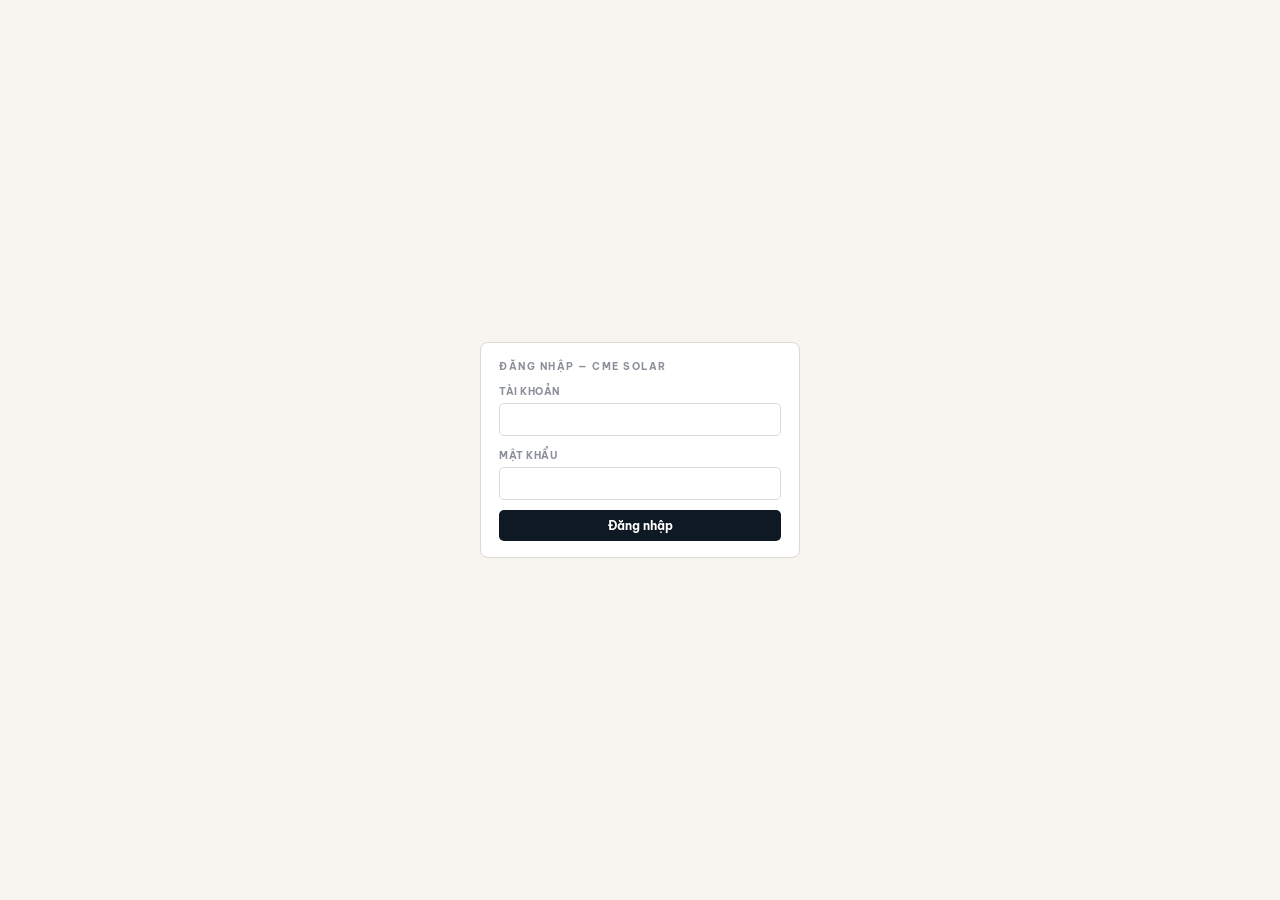
==== app.html @ dfdcf54e "Add files via upload" ====
<!DOCTYPE html>
<html lang="vi">
<head>
<meta charset="UTF-8">
<meta name="viewport" content="width=device-width, initial-scale=1.0">
<title>CME Solar — PM App</title>
<link href="https://fonts.googleapis.com/css2?family=Be+Vietnam+Pro:wght@300;400;500;600;700;800&family=JetBrains+Mono:wght@400;600&display=swap" rel="stylesheet">
<style>
:root{
  --ink:#0f1923;--paper:#f7f5f0;--accent:#e63946;--green:#2d9e6b;--yellow:#f4a423;--blue:#1a6eb5;
  --gray:#8a8f98;--border:#ddd8d0;--card:#fff;--s2:#f0ede8;--s3:#fafaf8;
  --red:var(--accent);--amber:var(--yellow);--red-bg:#fdf0ee;--green-bg:#edf7f1;--yellow-bg:#fdf4e7;--blue-bg:#edf3fc;
}
*{box-sizing:border-box;margin:0;padding:0;}
body{font-family:'Be Vietnam Pro',sans-serif;background:var(--paper);color:var(--ink);font-size:13px;line-height:1.5;min-height:100vh;}

.nav{background:var(--ink);display:flex;align-items:stretch;padding:0 24px;height:50px;position:sticky;top:0;z-index:100;}
.nav-logo{font-size:13px;font-weight:800;color:#fff;letter-spacing:1px;display:flex;align-items:center;margin-right:28px;}
.nav-logo span{color:var(--accent);}
.nav-tab{padding:0 16px;display:flex;align-items:center;font-size:12px;font-weight:600;color:#667;cursor:pointer;border-bottom:2.5px solid transparent;transition:all .15s;white-space:nowrap;}
.nav-tab:hover{color:#ccc;}
.nav-tab.active{color:#fff;border-bottom-color:var(--accent);}
.nav-right{margin-left:auto;display:flex;align-items:center;gap:12px;}
.sync-dot{width:7px;height:7px;border-radius:50%;background:#667;}
.sync-dot.ok{background:var(--green);}.sync-dot.err{background:var(--accent);}
#sync-text{font-size:10px;color:#667;}
.proj-select{background:#1d2b38;border:1px solid #2d3d4d;color:#e8eaf0;padding:5px 10px;border-radius:4px;font-family:inherit;font-size:11px;outline:none;cursor:pointer;}

.page{display:none;max-width:1100px;margin:0 auto;padding:22px 20px 48px;}
.page.active{display:block;}
.page-hdr{margin-bottom:18px;}
.page-hdr h2{font-size:17px;font-weight:800;letter-spacing:-.3px;}
.page-hdr p{font-size:11px;color:var(--gray);margin-top:2px;}

.sec{margin-bottom:22px;}
.sec-hdr{font-size:10px;letter-spacing:2px;text-transform:uppercase;font-weight:700;color:var(--gray);margin-bottom:10px;display:flex;align-items:center;gap:8px;}
.sec-hdr::after{content:'';flex:1;height:1px;background:var(--border);}
.sec-num{width:20px;height:20px;background:var(--ink);color:#fff;border-radius:50%;font-size:9px;font-weight:800;display:inline-flex;align-items:center;justify-content:center;flex-shrink:0;}

.kpi-row{display:grid;grid-template-columns:repeat(4,1fr);gap:10px;margin-bottom:4px;}
.kpi{background:var(--card);border-radius:6px;padding:13px 15px;border-left:3px solid var(--border);}
.kpi.g{border-left-color:var(--green);}.kpi.r{border-left-color:var(--accent);}.kpi.y{border-left-color:var(--yellow);}.kpi.b{border-left-color:var(--blue);}
.kpi-val{font-family:'JetBrains Mono',monospace;font-size:22px;font-weight:700;line-height:1;margin-bottom:3px;}
.kpi.g .kpi-val{color:var(--green);}.kpi.r .kpi-val{color:var(--accent);}.kpi.y .kpi-val{color:var(--yellow);}.kpi.b .kpi-val{color:var(--blue);}
.kpi-lbl{font-size:10px;color:var(--gray);}

.tbl-wrap{background:var(--card);border-radius:8px;border:1px solid var(--border);overflow:hidden;}
table{width:100%;border-collapse:collapse;font-size:12px;}
th{font-size:9px;font-weight:700;letter-spacing:.08em;text-transform:uppercase;color:var(--gray);padding:8px 12px;border-bottom:1px solid var(--border);text-align:left;background:var(--s3);white-space:nowrap;}
td{padding:8px 12px;border-bottom:1px solid var(--border);vertical-align:middle;}
tr:last-child td{border-bottom:none;}
tr:hover td{background:var(--s2);}

.prog-row{display:flex;align-items:center;gap:8px;margin-bottom:8px;padding:6px 0;border-bottom:1px solid var(--s2);}
.prog-row:last-child{border-bottom:none;}
.prog-name{font-size:12px;min-width:200px;max-width:200px;white-space:nowrap;overflow:hidden;text-overflow:ellipsis;font-weight:500;}
.bar-track{flex:1;height:6px;background:var(--s2);border-radius:3px;overflow:hidden;border:1px solid var(--border);position:relative;}
.bar-fill{height:100%;border-radius:3px;transition:width .5s;}
.bar-plan-mark{position:absolute;top:-2px;height:10px;width:2px;background:var(--ink);}
.prog-pct{font-family:'JetBrains Mono',monospace;font-size:11px;font-weight:700;min-width:46px;text-align:right;}
.prog-plan{font-family:'JetBrains Mono',monospace;font-size:10px;color:var(--gray);min-width:46px;text-align:right;}
.prog-delta{font-family:'JetBrains Mono',monospace;font-size:10px;font-weight:700;min-width:50px;text-align:right;}
.prog-delta.pos{color:var(--green);}
.prog-delta.neg{color:var(--accent);}
.prog-delta.zero{color:var(--gray);}
.cod-bar{display:flex;gap:20px;align-items:center;margin-bottom:14px;padding:10px 16px;background:var(--card);border:1px solid var(--border);border-radius:8px;font-size:12px;flex-wrap:wrap;}
.cod-bar .sep{color:var(--border);} 
.stag{display:inline-block;font-size:10px;font-weight:600;padding:2px 8px;border-radius:3px;min-width:100px;text-align:center;}
.stag-on{background:var(--green-bg);color:var(--green);}
.stag-behind{background:var(--yellow-bg);color:#92400e;}
.stag-risk{background:#fff3cd;color:#856404;border:1px solid #ffc107;}
.stag-late{background:var(--red-bg);color:var(--accent);}
.stag-done{background:var(--green-bg);color:var(--green);font-weight:700;}
.stag-early{background:var(--blue-bg);color:var(--blue);}

.badge{display:inline-flex;align-items:center;font-size:10px;font-weight:600;border-radius:3px;padding:2px 8px;white-space:nowrap;}
.b-done{background:var(--green-bg);color:var(--green);}
.b-wait{background:var(--yellow-bg);color:#92400e;}
.b-miss{background:var(--red-bg);color:var(--accent);}
.b-na{background:var(--s2);color:var(--gray);}

.rag-pill{display:inline-block;font-size:10px;font-weight:600;padding:2px 8px;border-radius:3px;}
.rag-L{background:var(--green-bg);color:var(--green);}
.rag-M{background:var(--yellow-bg);color:#92400e;}
.rag-H{background:var(--red-bg);color:var(--accent);}

.feed{display:flex;flex-direction:column;gap:8px;}
.feed-item{background:var(--card);border:1px solid var(--border);border-radius:6px;padding:12px 14px;}
.feed-hdr{display:flex;justify-content:space-between;align-items:center;margin-bottom:6px;}
.feed-title{font-size:12px;font-weight:700;}
.feed-meta{font-size:11px;color:var(--gray);}
.bch-row{display:flex;flex-wrap:wrap;gap:5px;margin-top:5px;}
.bch-chip{font-size:10px;padding:2px 8px;border-radius:3px;border:1px solid var(--border);background:var(--card);}
.bch-chip.zero{color:var(--accent);border-color:var(--accent);}
.warning-chip{font-size:10px;padding:2px 8px;border-radius:3px;background:var(--red-bg);color:var(--accent);border:1px solid #f09595;}
.work-list{margin-top:6px;font-size:11px;color:var(--ink);}
.work-list li{margin-left:18px;}

.row2{display:grid;grid-template-columns:1.4fr 1fr;gap:16px;}
.card{background:var(--card);border-radius:8px;border:1px solid var(--border);padding:16px 18px;}
.card-lbl{font-size:10px;letter-spacing:1.5px;text-transform:uppercase;font-weight:700;color:var(--gray);margin-bottom:10px;}

.form-grid{display:grid;grid-template-columns:1fr 1fr;gap:12px;}
.fg{display:flex;flex-direction:column;gap:4px;}
.fg.span2{grid-column:1/-1;}
.fg label{font-size:10px;font-weight:700;color:var(--gray);text-transform:uppercase;letter-spacing:.5px;}
.fg input,.fg select,.fg textarea{padding:8px 11px;border:1px solid var(--border);border-radius:5px;font-family:inherit;font-size:12px;outline:none;background:var(--card);transition:border-color .15s;}
.fg input:focus,.fg select:focus,.fg textarea:focus{border-color:var(--blue);}
.fg textarea{height:200px;resize:vertical;font-family:'JetBrains Mono',monospace;font-size:11px;line-height:1.6;}

.btn{padding:8px 16px;border-radius:5px;font-size:12px;font-weight:700;cursor:pointer;border:none;font-family:inherit;transition:opacity .15s;}
.btn:hover{opacity:.85;}
.btn:disabled{opacity:.5;cursor:not-allowed;}
.btn-dark{background:var(--ink);color:#fff;}
.btn-green{background:var(--green);color:#fff;}
.btn-ghost{background:transparent;border:1px solid var(--border);color:var(--ink);}
.btn-row{display:flex;gap:8px;margin-top:10px;flex-wrap:wrap;}

.wtab-row{display:flex;gap:0;border-bottom:1px solid var(--border);margin-bottom:16px;}
.wtab{padding:8px 16px;font-size:12px;font-weight:600;cursor:pointer;color:var(--gray);border-bottom:2px solid transparent;transition:all .15s;}
.wtab:hover{color:var(--ink);}
.wtab.active{color:var(--ink);border-bottom-color:var(--ink);}

.toast{position:fixed;top:14px;right:16px;padding:10px 18px;border-radius:6px;font-size:12px;font-weight:700;z-index:9999;display:none;box-shadow:0 4px 16px rgba(0,0,0,.15);}
.toast.ok{background:var(--green);color:#fff;}.toast.err{background:var(--accent);color:#fff;}

.loading{text-align:center;padding:32px;color:var(--gray);font-size:12px;}
.spinner{display:inline-block;width:18px;height:18px;border:2px solid var(--border);border-top-color:var(--blue);border-radius:50%;animation:spin .6s linear infinite;}
@keyframes spin{to{transform:rotate(360deg);}}

.preview-tbl{width:100%;border-collapse:collapse;font-size:11px;margin-top:8px;}
.preview-tbl th,.preview-tbl td{padding:5px 8px;border-bottom:1px solid var(--border);text-align:left;}
.preview-tbl th{font-size:9px;color:var(--gray);background:var(--s3);text-transform:uppercase;letter-spacing:.5px;font-weight:700;}
.vande-cell{font-size:11px;font-weight:600;max-width:200px;}
.vande-cell.v-h{color:var(--red);} 
.vande-cell.v-m{color:var(--amber);} 
.vande-cell.v-l{color:var(--green);} 
</style>
</head>
<body>

<div class="toast" id="toast"></div>

<div id="login-gate" style="position:fixed;inset:0;background:var(--paper);z-index:9998;display:flex;align-items:center;justify-content:center">
  <div class="card" style="width:320px">
    <div class="card-lbl">Đăng nhập — CME Solar</div>
    <div class="form-grid" style="grid-template-columns:1fr">
      <div class="fg"><label>Tài khoản</label><input type="text" id="login-username" onkeydown="if(event.key==='Enter')doLogin()"></div>
      <div class="fg"><label>Mật khẩu</label><input type="password" id="login-password" onkeydown="if(event.key==='Enter')doLogin()"></div>
    </div>
    <div id="login-error" style="color:var(--accent);font-size:11px;margin-top:8px;display:none"></div>
    <div class="btn-row">
      <button class="btn btn-dark" style="width:100%" onclick="doLogin()">Đăng nhập</button>
    </div>
  </div>
</div>

<nav class="nav">
  <div class="nav-logo">CME<span>SOLAR</span></div>
  <div class="nav-tab active" id="tab-daily" onclick="goPage('daily',this)">📊 Daily</div>
  <div class="nav-tab" id="tab-weekly" onclick="goPage('weekly',this)">📋 Overall</div>
  <div class="nav-tab" id="tab-input" onclick="goPage('input',this)">✏️ Nhập báo cáo</div>
  <div class="nav-tab" id="tab-projects" onclick="goPage('projects',this)">🏗️ Dự án</div>
  <div class="nav-tab" id="tab-meeting" onclick="goPage('meeting',this)">🗒️ Họp tuần</div>
  <div class="nav-right">
    <select class="proj-select" id="proj-select" onchange="onProjectChange()">
      <option value="">-- Chọn dự án --</option>
    </select>
    <span id="current-user-label" style="font-size:11px;color:#ccc"></span>
    <button class="btn btn-ghost" style="padding:4px 10px;font-size:10px;color:#fff;border-color:#445" onclick="doLogout()">Đăng xuất</button>
    <div class="sync-dot" id="sync-dot"></div>
    <span id="sync-text">Đang tải...</span>
  </div>
</nav>

<!-- DAILY -->
<div class="page active" id="page-daily">
  <div class="page-hdr">
    <h2 id="daily-title">Dashboard Daily</h2>
    <p id="daily-sub">Chọn dự án để xem báo cáo hôm nay</p>
  </div>
  <div id="daily-content">
    <div class="loading"><div class="spinner"></div><br>Đang tải...</div>
  </div>
</div>

<!-- WEEKLY -->
<div class="page" id="page-weekly">
  <div class="page-hdr">
    <h2 id="weekly-title">Overall — </h2>
    <div style="display:flex;align-items:center;gap:12px;margin-top:6px">
      <p style="font-size:11px;color:var(--gray)">Tổng hợp dự án — tiến độ, pháp lý, thanh toán</p>
      <select id="week-filter" onchange="onWeekFilterChange()" style="padding:4px 10px;border:1px solid var(--border);border-radius:4px;font-family:inherit;font-size:11px;background:var(--card)">
        <option value="">Tất cả tuần</option>
      </select>
    </div>
  </div>
  <div class="wtab-row">
    <div class="wtab active" onclick="goWtab('progress',this)">Tiến độ</div>
    <div class="wtab" onclick="goWtab('permits',this)">Pháp lý</div>
    <div class="wtab" onclick="goWtab('payments',this)">Thanh toán</div>
    <div class="wtab" onclick="goWtab('docs',this)">Hồ sơ DC</div>
    <div class="wtab" onclick="goWtab('hse',this)">HSE</div>
    <div class="wtab" onclick="goWtab('materials',this)">Vật tư</div>
    <div class="wtab" onclick="goWtab('acceptance',this)">Nghiệm thu</div>
    <div class="wtab" onclick="goWtab('issues',this)">Vấn đề</div>
  </div>
  <div id="wtab-progress"></div>
  <div id="wtab-permits"  style="display:none"></div>
  <div id="wtab-payments" style="display:none"></div>
  <div id="wtab-docs"     style="display:none"></div>
  <div id="wtab-hse"      style="display:none"></div>
  <div id="wtab-materials"   style="display:none"></div>
  <div id="wtab-acceptance"  style="display:none"></div>
  <div id="wtab-issues"      style="display:none"></div>
</div>

<!-- INPUT -->
<div class="page" id="page-input">
  <div class="page-hdr">
    <h2>Nhập báo cáo TVGS</h2>
    <p>Paste báo cáo của TVGS → parser tự động trích xuất → preview → lưu vào database</p>
  </div>
  <div class="row2">
    <div class="card">
      <div class="card-lbl">Thông tin báo cáo</div>
      <div class="form-grid">
        <div class="fg">
          <label>Dự án</label>
          <select id="inp-project"><option value="">-- Chọn --</option></select>
        </div>
        <div class="fg">
          <label>Tuần số</label>
          <input type="number" id="inp-tuan" placeholder="Ví dụ: 19" min="1">
        </div>
        <div class="fg span2">
          <label>Nội dung báo cáo TVGS (paste từ Teams)</label>
          <textarea id="raw-input" placeholder="Báo cáo các anh khối lượng công việc..."></textarea>
        </div>
      </div>
      <div class="btn-row">
        <button class="btn btn-dark" onclick="parseReport()">📖 Đọc báo cáo</button>
        <button class="btn btn-ghost" onclick="loadSample()">Mẫu thử</button>
        <button class="btn btn-ghost" onclick="clearParse()">Xoá</button>
      </div>
    </div>
    <div class="card">
      <div class="card-lbl">Kết quả parse</div>
      <div id="parse-preview" style="font-size:12px;color:var(--gray)">Paste báo cáo và nhấn "Đọc báo cáo"</div>
      <div id="save-area" style="display:none;margin-top:12px">
        <button class="btn btn-green" style="width:100%" onclick="saveAll()">💾 Lưu vào database</button>
        <div style="font-size:10px;color:var(--gray);margin-top:5px;text-align:center">
          Sẽ lưu vào: <strong>daily</strong> (1 row) + <strong>progress</strong> (<span id="progress-count">0</span> rows)
        </div>
      </div>
    </div>
  </div>
</div>

<!-- PROJECTS -->
<div class="page" id="page-projects">
  <div class="page-hdr">
    <h2>Quản lý dự án</h2>
    <p>Danh sách dự án</p>
  </div>
  <div id="dup-warning" style="display:none;background:var(--red-bg);color:var(--accent);font-size:11px;font-weight:600;padding:8px 12px;border-radius:6px;margin-bottom:16px;border:1px solid #f09595"></div>
  <div class="card" style="margin-bottom:16px">
    <div class="card-lbl">Thêm dự án mới</div>
    <div class="form-grid">
      <div class="fg"><label>Tên dự án</label><input type="text" id="np-name" placeholder="ZhengXing"></div>
      <div class="fg"><label>Địa điểm</label><input type="text" id="np-location" placeholder="Bình Dương"></div>
      <div class="fg"><label>EPC</label><input type="text" id="np-epc" placeholder="CME"></div>
      <div class="fg"><label>TVGS</label><input type="text" id="np-tvgs" placeholder="GELICON"></div>
      <div class="fg"><label>Công suất (kWp)</label><input type="number" id="np-capacity" placeholder="500"></div>
      <div class="fg"><label>Ngày khởi công</label><input type="text" id="np-startdate" placeholder="01/01/2026"></div>
      <div class="fg"><label>COD</label><input type="text" id="np-cod" placeholder="30/06/2026"></div>
      <div class="fg"><label>PM</label><input type="text" id="np-pm" placeholder="Minh"></div>
      <div class="fg"><label>RAG</label>
        <select id="np-rag">
          <option value="L">L — Low</option>
          <option value="M">M — Medium</option>
          <option value="H">H — High</option>
        </select>
      </div>
      <div class="fg"><label>Giai đoạn</label>
        <select id="np-phase">
          <option value="Pre">Pre</option>
          <option value="CON">CON</option>
          <option value="O&M">O&M</option>
          <option value="EPC">EPC</option>
        </select>
      </div>
      <div class="fg"><label>Vấn đề</label><input type="text" id="np-issue" placeholder="Chậm cáp DC"></div>
      <div class="fg"><label>PIC Dept</label><input type="text" id="np-picdept" placeholder="Kỹ thuật"></div>
      <div class="fg"><label>Target</label><input type="text" id="np-target" placeholder="500"></div>
    </div>
    <div class="btn-row">
      <button class="btn btn-green" onclick="addProject()">+ Thêm dự án</button>
      <button class="btn btn-ghost" onclick="if(confirm('Xoá toàn bộ nội dung đã nhập?')) clearProjectForm()">Xoá</button>
    </div>
  </div>
  <div class="card" style="margin-bottom:16px">
    <div class="card-lbl">Export Closeout Data</div>
    <div style="font-size:12px;color:var(--gray);margin-bottom:10px">
      Xuất toàn bộ data của 1 dự án thành file JSON → upload vào Claude chat để tạo Closeout Report
    </div>
    <div style="display:flex;gap:8px;align-items:flex-end">
      <div class="fg" style="flex:1">
        <label>Chọn dự án</label>
        <select id="export-project"><option value="">-- Chọn dự án --</option></select>
      </div>
      <button class="btn btn-dark" onclick="exportCloseout(event)">📥 Export JSON</button>
    </div>
  </div>
  <div id="projects-content"><div class="loading"><div class="spinner"></div></div></div>
</div>

<!-- MEETING -->
<div class="page" id="page-meeting">
  <div class="page-hdr">
    <h2>Họp tuần</h2>
    <p>Tổng hợp dự án + action-item chuẩn bị cho họp nội bộ đầu tuần</p>
  </div>

  <div class="sec">
    <div class="sec-hdr"><span class="sec-num">1</span>Tổng hợp dự án</div>
    <div class="tbl-wrap">
      <table><thead><tr>
        <th>Dự án</th><th>RAG</th><th>Giai đoạn</th><th>Vấn đề / PIC</th><th>Mục tiêu</th>
      </tr></thead><tbody id="meeting-projects-tbody"></tbody></table>
    </div>
  </div>

  <div class="sec">
    <div class="sec-hdr" style="align-items:center">
      <span class="sec-num">2</span>Action-item
      <select id="meeting-week-filter" onchange="renderMeeting()" style="padding:4px 10px;border:1px solid var(--border);border-radius:4px;font-family:inherit;font-size:11px;background:var(--card);margin-left:8px">
        <option value="">Tất cả tuần</option>
      </select>
      <label style="font-size:11px;color:var(--gray);display:flex;align-items:center;gap:4px;margin-left:8px">
        <input type="checkbox" id="meeting-show-history" onchange="renderMeeting()"> Xem lịch sử (gồm đã xong)
      </label>
    </div>
    <div class="card" id="meeting-additem-card" style="margin-bottom:12px;display:none">
      <div class="card-lbl">Thêm action-item</div>
      <div class="form-grid">
        <div class="fg"><label>Dự án</label><select id="mi-project"><option value="">-- Chọn --</option></select></div>
        <div class="fg"><label>Phòng ban</label>
          <select id="mi-department">
            <option value="phaply">Pháp lý</option>
            <option value="vattu">Vật tư</option>
            <option value="hse">HSE</option>
            <option value="kythuat">Kỹ thuật</option>
            <option value="taichinh">Tài chính</option>
            <option value="epc">EPC</option>
            <option value="nhamay">Nhà máy</option>
            <option value="pm">PM</option>
          </select>
        </div>
        <div class="fg"><label>Tuần</label><input type="text" id="mi-week" placeholder="Tuần 29"></div>
        <div class="fg"><label>Deadline</label><input type="text" id="mi-deadline" placeholder="dd/mm/yyyy"></div>
        <div class="fg span2"><label>Nội dung</label><input type="text" id="mi-description" placeholder="Mô tả action-item"></div>
      </div>
      <div class="btn-row"><button class="btn btn-green" onclick="createMeetingItem()">+ Thêm action-item</button></div>
    </div>
    <div class="tbl-wrap">
      <table><thead><tr>
        <th>Dự án</th><th>Tuần</th><th>Nội dung</th><th>Phòng ban</th><th>Deadline</th><th>Trạng thái</th><th>Ghi chú</th>
      </tr></thead><tbody id="meeting-items-tbody"></tbody></table>
    </div>
  </div>
</div>

<script>
const API = 'https://script.google.com/macros/s/AKfycbxOqrw7USflAwjS0k8mdQATs1PAtiLF1oX7c_IN12JrvRx0AUqmANl1LqVWuil_XNXS/exec';
let allData = {};
let currentProject = '';
let parsed = null; // { dailyRow, progressRows, meta }
let currentUser = null; // { token, role, fullname, expiresAt }
let actionItems = [];
const DEPT_LABEL = { pm:'PM', phaply:'Pháp lý', vattu:'Vật tư', hse:'HSE', kythuat:'Kỹ thuật', taichinh:'Tài chính', epc:'EPC', nhamay:'Nhà máy' };

// ── UTILS ──
function toast(msg, type='ok') {
  const t = document.getElementById('toast');
  t.textContent = msg; t.className = 'toast ' + type;
  t.style.display = 'block';
  setTimeout(() => t.style.display = 'none', 3000);
}
function goPage(id, el) {
  document.querySelectorAll('.nav-tab').forEach(t => t.classList.remove('active'));
  document.querySelectorAll('.page').forEach(p => p.classList.remove('active'));
  el.classList.add('active');
  document.getElementById('page-' + id).classList.add('active');
}
function goWtab(id, el) {
  document.querySelectorAll('.wtab').forEach(t => t.classList.remove('active'));
  document.querySelectorAll('[id^="wtab-"]').forEach(p => p.style.display = 'none');
  el.classList.add('active');
  document.getElementById('wtab-' + id).style.display = 'block';
}
function setSyncStatus(ok) {
  document.getElementById('sync-dot').className = 'sync-dot ' + (ok ? 'ok' : 'err');
  document.getElementById('sync-text').textContent = ok ? new Date().toLocaleTimeString('vi') : 'Lỗi kết nối';
}
function bColor(v){return v>=90?'var(--green)':v>=70?'var(--yellow)':'var(--accent)';}
function badgeClass(s) {
  const sl = (s||'').toLowerCase();
  if (/done|xong|hoàn thành|đủ|duyệt|cấp/i.test(sl)) return 'b-done';
  if (/chờ|đang|trình|loading/i.test(sl))            return 'b-wait';
  if (/thiếu|chưa|không|miss/i.test(sl))             return 'b-miss';
  return 'b-na';
}
function statusToCls(status) {
  return {
    'on_track':      'stag-on',
    'behind':        'stag-behind',
    'at_risk':       'stag-risk',
    'overdue':       'stag-late',
    'done_early':    'stag-done',
    'done_late':     'stag-done',
    'started_early': 'stag-early',
  }[status] || 'stag-risk';
}

// ── API ──
function tokenParam() {
  return currentUser ? `&token=${encodeURIComponent(currentUser.token)}` : '';
}
async function apiGet(sheet) {
  const r = await fetch(`${API}?sheet=${encodeURIComponent(sheet)}${tokenParam()}`);
  const d = await r.json();
  return Array.isArray(d) ? d : [];
}
async function apiGetProgress(project) {
  const url = project
    ? `${API}?action=progress&project=${encodeURIComponent(project)}${tokenParam()}`
    : `${API}?action=progress${tokenParam()}`;
  const r = await fetch(url);
  const d = await r.json();
  return Array.isArray(d) ? d : [];
}
async function apiGetActionItems() {
  const r = await fetch(`${API}?action=actionitems${tokenParam()}`);
  const d = await r.json();
  return Array.isArray(d) ? d : [];
}
async function apiPost(payload) {
  if (currentUser) payload.token = currentUser.token;
  const r = await fetch(API, { method: 'POST', body: JSON.stringify(payload) });
  return await r.json();
}

// ── AUTH / SESSION ──
function loadSession() {
  try {
    const raw = localStorage.getItem('cme_session');
    if (!raw) return null;
    const s = JSON.parse(raw);
    if (!s.token || !s.expiresAt || new Date(s.expiresAt) < new Date()) { localStorage.removeItem('cme_session'); return null; }
    return s;
  } catch (e) { return null; }
}
function saveSession(s) { localStorage.setItem('cme_session', JSON.stringify(s)); }
function clearSession() { localStorage.removeItem('cme_session'); currentUser = null; }

async function doLogin() {
  const username = document.getElementById('login-username').value.trim();
  const password = document.getElementById('login-password').value;
  const errEl = document.getElementById('login-error');
  errEl.style.display = 'none';
  if (!username || !password) { errEl.textContent = 'Nhập đủ tài khoản và mật khẩu'; errEl.style.display = 'block'; return; }
  try {
    const res = await fetch(API, { method: 'POST', body: JSON.stringify({ action: 'login', username, password }) });
    const d = await res.json();
    if (d.status !== 'ok') { errEl.textContent = d.message || 'Đăng nhập thất bại'; errEl.style.display = 'block'; return; }
    saveSession({ token: d.token, role: d.role, fullname: d.fullname, expiresAt: d.expiresAt });
    startApp();
  } catch (e) {
    errEl.textContent = 'Không kết nối được server'; errEl.style.display = 'block';
  }
}

function doLogout() {
  clearSession();
  location.reload();
}

function applyRolePermissions() {
  if (!currentUser) return;
  if (currentUser.role !== 'pm') {
    ['tab-daily','tab-weekly','tab-input','tab-projects'].forEach(id => {
      const el = document.getElementById(id);
      if (el) el.style.display = 'none';
    });
    const sel = document.getElementById('proj-select');
    if (sel) sel.style.display = 'none';
    goPage('meeting', document.getElementById('tab-meeting'));
  }
}

function startApp() {
  const session = loadSession();
  if (!session) return;
  currentUser = session;
  document.getElementById('login-gate').style.display = 'none';
  document.getElementById('current-user-label').textContent = `${currentUser.fullname} (${DEPT_LABEL[currentUser.role] || currentUser.role})`;
  applyRolePermissions();
  loadAll();
}

function renderHse() {
  const weekFilter = document.getElementById('week-filter')?.value || '';
  const rows = (allData.hse || []).filter(r => r.project === currentProject && (!weekFilter || r.week === weekFilter));
  if (!rows.length) {
    document.getElementById('wtab-hse').innerHTML =
      '<div style="padding:32px;text-align:center;color:var(--gray)">Chưa có data HSE.</div>';
    return;
  }
  const latest = rows[rows.length - 1];
  const tblHtml = rows.map(r => `
    <tr>
      <td>Tuần ${r.week||'—'}</td>
      <td>${r.date||'—'}</td>
      <td>${r.manpower||'—'}</td>
      <td>${r.manhours||'—'}</td>
      <td><span class="badge ${+r.lti>0?'b-miss':'b-done'}">${r.lti||0}</span></td>
      <td><span class="badge ${+r.accidents>0?'b-wait':'b-done'}">${r.accidents||0}</span></td>
      <td style="font-size:11px;color:var(--gray)">${r.note||'—'}</td>
    </tr>`).join('');

  document.getElementById('wtab-hse').innerHTML = `
    <div class="kpi-row" style="margin-bottom:16px">
      <div class="kpi b"><div class="kpi-val">${latest.manpower||0}</div><div class="kpi-lbl">Nhân lực tuần mới nhất</div></div>
      <div class="kpi g"><div class="kpi-val">${latest.manhours||0}</div><div class="kpi-lbl">Giờ công</div></div>
      <div class="kpi r"><div class="kpi-val">${rows.reduce((s,r)=>s+(+r.lti||0),0)}</div><div class="kpi-lbl">LTI lũy kế</div></div>
      <div class="kpi y"><div class="kpi-val">${rows.reduce((s,r)=>s+(+r.accidents||0),0)}</div><div class="kpi-lbl">Tai nạn lũy kế</div></div>
    </div>
    <div class="tbl-wrap">
      <table><thead><tr><th>Tuần</th><th>Ngày</th><th>Nhân lực</th><th>Giờ công</th><th>LTI</th><th>Tai nạn</th><th>Ghi chú</th></tr></thead>
      <tbody>${tblHtml}</tbody></table>
    </div>`;
}

function renderMaterials() {
  const weekFilter = document.getElementById('week-filter')?.value || '';
  const rows = (allData.materials || []).filter(r => r.project === currentProject && (!weekFilter || r.week === weekFilter));
  if (!rows.length) {
    document.getElementById('wtab-materials').innerHTML =
      '<div style="padding:32px;text-align:center;color:var(--gray)">Chưa có data vật tư.</div>';
    return;
  }
  const tblHtml = rows.map(r => `
    <tr>
      <td>${r.date||'—'}</td>
      <td>Tuần ${r.week||'—'}</td>
      <td><strong>${r.item||'—'}</strong></td>
      <td>${r.quantity||'—'} ${r.unit||''}</td>
      <td>${r.brand||'—'}</td>
      <td>${r.supplier||'—'}</td>
      <td><span class="badge ${badgeClass(r.quality_check)}">${r.quality_check||'—'}</span></td>
      <td style="font-size:11px;color:var(--gray)">${r.note||'—'}</td>
    </tr>`).join('');

  document.getElementById('wtab-materials').innerHTML = `
    <div class="kpi-row" style="margin-bottom:16px">
      <div class="kpi b"><div class="kpi-val">${rows.length}</div><div class="kpi-lbl">Tổng mục vật tư</div></div>
      <div class="kpi g"><div class="kpi-val">${rows.filter(r=>/pass|ok|đạt/i.test(r.quality_check||'')).length}</div><div class="kpi-lbl">Đạt QC</div></div>
      <div class="kpi r"><div class="kpi-val">${rows.filter(r=>/fail|không đạt/i.test(r.quality_check||'')).length}</div><div class="kpi-lbl">Không đạt</div></div>
      <div class="kpi y"><div class="kpi-val">${rows.filter(r=>/pending/i.test(r.quality_check||'')).length}</div><div class="kpi-lbl">Chờ kiểm tra</div></div>
    </div>
    <div class="tbl-wrap">
      <table><thead><tr><th>Ngày</th><th>Tuần</th><th>Vật tư</th><th>Số lượng</th><th>Hãng</th><th>NCC</th><th>QC</th><th>Ghi chú</th></tr></thead>
      <tbody>${tblHtml}</tbody></table>
    </div>`;
}

// ── LOAD ALL ──
async function loadAll() {
  try {
    const [proj, daily, payments, documents, permits, hse, materials, acceptance, issues] = await Promise.all([
      apiGet('projects'), apiGet('daily'),
      apiGet('payments'), apiGet('documents'), apiGet('permits'),
      apiGet('hse'), apiGet('materials'),
      apiGet('acceptance'), apiGet('issues')
    ]);
    allData = { proj, daily, payments, documents, permits, hse, materials, acceptance, issues };

    const seen = new Set();
    const dupNames = [];
    const uniqueProj = proj.filter(p => {
      if (!p.name) return false;
      if (seen.has(p.name)) { dupNames.push(p.name); return false; }
      seen.add(p.name);
      return true;
    });
    const dupWarn = document.getElementById('dup-warning');
    if (dupNames.length) {
      dupWarn.textContent = `⚠️ Phát hiện ${dupNames.length} dự án trùng tên trong sheet: ${[...new Set(dupNames)].join(', ')} — vào Google Sheet kiểm tra lại. Bảng dưới đây vẫn hiện đủ để anh đối chiếu.`;
      dupWarn.style.display = 'block';
    } else {
      dupWarn.style.display = 'none';
    }

    const opts = uniqueProj.map(p => `<option value="${p.name}">${p.name}${p.location ? ' (' + p.location + ')' : ''}</option>`).join('');
    document.getElementById('proj-select').innerHTML = '<option value="">-- Chọn dự án --</option>' + opts;
    document.getElementById('inp-project').innerHTML = '<option value="">-- Chọn --</option>' + opts;
    document.getElementById('export-project').innerHTML = '<option value="">-- Chọn --</option>' + opts;

    setSyncStatus(true);
    renderProjects();
    await loadMeeting();

    const params = new URLSearchParams(window.location.search);
    const projectParam = params.get('project') || '';
    if (projectParam) {
      document.getElementById('proj-select').value = projectParam;
    } else if (proj.length) {
      document.getElementById('proj-select').value = proj[0].name;
    }
    onProjectChange();
  } catch(e) {
    console.error(e);
    setSyncStatus(false);
    toast('Không kết nối được database', 'err');
  }
}

async function onProjectChange() {
  currentProject = document.getElementById('proj-select').value;
  if (!currentProject) return;
  // Re-fetch progress với status mới cho project hiện tại
  const progressItems = await apiGetProgress(currentProject);
  allData.progress = progressItems;
  populateWeekFilter();
  renderDaily();
  renderWeekly();
}

function onWeekFilterChange() {
  renderWeekly();
}

function populateWeekFilter() {
  const weeks = [...new Set(
    (allData.progress || [])
      .filter(r => r.project === currentProject)
      .map(r => r.week)
      .filter(Boolean)
  )].sort((a, b) => +a - +b);

  const sel = document.getElementById('week-filter');
  const current = sel.value;
  sel.innerHTML = '<option value="">Tất cả tuần</option>' +
    weeks.map(w => `<option value="${w}" ${w == current ? 'selected' : ''}>Tuần ${w}</option>`).join('');
}

// ── DAILY ──
function renderDaily() {
  const p = allData.proj.find(r => r.name === currentProject);
  if (!p) return;

  const rag = (p.rag||'L').toString().toUpperCase().charAt(0);
  const ragLabel = rag==='H'?'HIGH':rag==='M'?'MEDIUM':'LOW';

  const reports = allData.daily.filter(r => r.project === currentProject)
    .sort((a, b) => parseDateDMY(b.date) - parseDateDMY(a.date));
  const today = reports[0];
  const totalWorkers = today ? (parseInt(today.bch)||0) + (parseInt(today.worker)||0) : 0;
  const weather = today ? (today.weather||'—') : '—';
  const we = /mưa/i.test(weather)?'🌧':/nắng/i.test(weather)?'☀️':'⛅';

  let codDays = '—';
  if (p.cod) {
    try {
      const codDate = new Date(p.cod);
      const diff = Math.ceil((codDate - new Date()) / 86400000);
      codDays = diff > 0 ? diff + ' ngày' : 'Trễ ' + Math.abs(diff) + 'd';
    } catch {}
  }

  document.getElementById('daily-title').textContent = 'Daily — ' + p.name;
  document.getElementById('daily-sub').textContent = `EPC: ${p.epc||'—'} · TVGS: ${p.tvgs||'—'} · PM: ${p.pm||'—'}`;

  const feedHtml = reports.length ? reports.slice(0,7).map(r => {
    const we2 = /mưa/i.test(r.weather||'')?'🌧':/nắng/i.test(r.weather||'')?'☀️':'⛅';
    const totalW = (parseInt(r.bch)||0) + (parseInt(r.worker)||0);
    const works = (r.works||'').split('|').filter(Boolean);
    const worksHtml = works.length
      ? `<ul class="work-list">${works.map(w => `<li>${w}</li>`).join('')}</ul>` : '';
    return `
      <div class="feed-item">
        <div class="feed-hdr">
          <span class="feed-title">${r.date} · Tuần ${r.week||'?'}</span>
          <span class="feed-meta">${we2} ${r.weather||'—'} · ${totalW} người (BCH ${r.bch||0} · CN ${r.worker||0})</span>
        </div>
        ${worksHtml}
        ${r.materials && r.materials!=='Không' ? `<div style="font-size:11px;margin-top:5px;color:var(--gray)">📦 Vật tư: ${r.materials}</div>` : ''}
        ${r.issues  && r.issues!=='Không'    ? `<div style="font-size:11px;margin-top:5px;color:var(--accent)">🚨 ${r.issues}</div>` : ''}
      </div>`;
  }).join('') : '<div style="padding:24px;text-align:center;color:var(--gray)">Chưa có báo cáo nào</div>';

  document.getElementById('daily-content').innerHTML = `
    <div style="display:flex;gap:8px;flex-wrap:wrap;margin-bottom:14px;align-items:center">
      <span class="rag-pill rag-${rag}">${ragLabel}</span>
      ${p.issue?`<span style="font-size:12px;color:var(--accent)">🚨 ${p.issue}</span>`:''}
      ${p.picdept?`<span style="font-size:10px;padding:2px 8px;background:var(--blue-bg);color:var(--blue);border-radius:3px">PIC: ${p.picdept}</span>`:''}
      ${p.target?`<span style="font-size:11px;color:var(--gray)">🎯 ${p.target}</span>`:''}
      <span style="margin-left:auto;font-size:11px;color:var(--gray)">COD: ${codDays}</span>
    </div>
    <div class="kpi-row">
      <div class="kpi b"><div class="kpi-val">${totalWorkers||'—'}</div><div class="kpi-lbl">Nhân lực hôm nay</div></div>
      <div class="kpi g"><div class="kpi-val">${we} ${weather}</div><div class="kpi-lbl">Thời tiết</div></div>
      <div class="kpi y"><div class="kpi-val">${reports.length}</div><div class="kpi-lbl">Báo cáo đã lưu</div></div>
      <div class="kpi r"><div class="kpi-val">${ragLabel}</div><div class="kpi-lbl">RAG Status</div></div>
    </div>
    <div class="sec"><div class="sec-hdr"><span class="sec-num">1</span>Nhật ký báo cáo</div>
      <div class="feed">${feedHtml}</div>
    </div>`;
}

// ── WEEKLY ──
function renderWeekly() {
  if (!currentProject) return;
  populateWeekFilter();
  const weekFilter = document.getElementById('week-filter')?.value || '';
  renderProgress(weekFilter);
  renderPermits();
  renderPayments();
  renderDocs();
  renderHse();
  renderMaterials();
  renderAcceptance();
  renderIssues();
  document.getElementById('weekly-title').textContent = 'Overall — ' + currentProject;
}

function renderProgress(weekFilter) {
  let items = allData.progress || [];
  if (weekFilter) items = items.filter(r => String(r.week) === String(weekFilter));
  if (!items.length) {
    document.getElementById('wtab-progress').innerHTML =
      '<div style="padding:32px;text-align:center;color:var(--gray)">Chưa có dữ liệu tiến độ. Nhập báo cáo TVGS ở tab "Nhập báo cáo".</div>';
    return;
  }

  const avgActual = items.reduce((s,i) => s + (i.pct||0), 0) / items.length;
  const avgPlan   = items.reduce((s,i) => s + (i.pctPlan||0), 0) / items.length;
  const avgDelta     = Math.round((avgActual - avgPlan) * 10) / 10;
  const avgDeltaCls  = avgDelta > 0 ? 'g' : avgDelta < 0 ? 'r' : '';
  const avgDeltaSign = avgDelta > 0 ? '+' : '';
  const overdue   = items.filter(i => i.status === 'overdue').length;
  const atRisk    = items.filter(i => i.status === 'at_risk').length;
  const done      = items.filter(i => i.status === 'done_early' || i.status === 'done_late').length;

  // COD của dự án đang chọn — HĐ ưu tiên cod_contract, fallback cod; Actual từ cod_actual
  const proj   = allData.proj.find(r => r.name === currentProject) || {};
  const codHD  = proj.cod_contract || proj.cod || '—';
  const codAct = proj.cod_actual || '—';

  const progHtml = items.map(i => {
    const clr = bColor(i.pct);
    const planMark = Math.min(100, i.pctPlan);
    const stagCls = statusToCls(i.status);
    const delta = Math.round(((i.pct||0) - (i.pctPlan||0)) * 10) / 10;
    const dCls  = delta > 0 ? 'pos' : delta < 0 ? 'neg' : 'zero';
    const dSign = delta > 0 ? '+' : '';
    return `
      <div class="prog-row">
        <span class="prog-name" title="${i.item}">${i.item}</span>
        <div class="bar-track">
          <div class="bar-fill" style="width:${Math.min(100,i.pct)}%;background:${clr}"></div>
          <div class="bar-plan-mark" style="left:${planMark}%" title="KH: ${i.pctPlan}%"></div>
        </div>
        <span class="prog-pct" style="color:${clr}">${i.pct}%</span>
        <span class="prog-plan">/ ${i.pctPlan}%</span>
        <span class="prog-delta ${dCls}" title="Δ = TT − KH">${dSign}${delta}%</span>
        <span class="stag ${stagCls}">${i.statusLabel}</span>
      </div>`;
  }).join('');

  document.getElementById('wtab-progress').innerHTML = `
    <div class="cod-bar">
      <span>📅 <strong>COD Hợp đồng:</strong> ${codHD}</span>
      <span class="sep">|</span>
      <span>🏁 <strong>COD Actual:</strong> ${codAct}</span>
    </div>
    <div class="kpi-row" style="grid-template-columns:repeat(5,1fr);margin-bottom:16px">
      <div class="kpi b">
        <div class="kpi-val">${Math.round(avgActual)}%</div>
        <div class="kpi-lbl">TT · KH ${Math.round(avgPlan)}%</div>
      </div>
      <div class="kpi ${avgDeltaCls}"><div class="kpi-val">${avgDeltaSign}${avgDelta}%</div><div class="kpi-lbl">Δ tổng (TT − KH)</div></div>
      <div class="kpi r"><div class="kpi-val">${overdue}</div><div class="kpi-lbl">Đã trễ</div></div>
      <div class="kpi y"><div class="kpi-val">${atRisk}</div><div class="kpi-lbl">Nguy cơ trễ</div></div>
      <div class="kpi g"><div class="kpi-val">${done}/${items.length}</div><div class="kpi-lbl">Hoàn thành</div></div>
    </div>
    <div class="card">
      <div class="card-lbl">Tiến độ từng hạng mục</div>
      <div style="display:flex;gap:16px;margin-bottom:12px;font-size:11px;color:var(--gray);flex-wrap:wrap">
        <span>📊 Thanh màu = % thực tế</span>
        <span>▎Vạch đen = % kế hoạch hôm nay</span>
        <span style="color:var(--green)">■ Xanh ≥ 90%</span>
        <span style="color:var(--yellow)">■ Vàng 70–89%</span>
        <span style="color:var(--accent)">■ Đỏ &lt; 70%</span>
      </div>
      ${progHtml}
    </div>`;

}

function renderPermits() {
  const rows = allData.permits.filter(r => r.project === currentProject);
  if (!rows.length) {
    document.getElementById('wtab-permits').innerHTML =
      '<div style="padding:32px;text-align:center;color:var(--gray)">Chưa có data pháp lý.</div>';
    return;
  }
  const done = rows.filter(r => badgeClass(r.status) === 'b-done').length;
  const miss = rows.filter(r => /thiếu|chưa/i.test(r.status||'')).length;

  const tblHtml = rows.map(r => `
    <tr>
      <td>${r.organization||'—'}</td>
      <td>${r.docname||'—'}</td>
      <td><span class="badge ${badgeClass(r.status)}">${r.status||'—'}</span></td>
      <td>${r.date||'—'}</td>
      <td style="color:var(--gray)">${r.note||'—'}</td>
    </tr>`).join('');

  document.getElementById('wtab-permits').innerHTML = `
    <div class="kpi-row" style="margin-bottom:16px">
      <div class="kpi g"><div class="kpi-val">${done}</div><div class="kpi-lbl">Hoàn thành</div></div>
      <div class="kpi r"><div class="kpi-val">${miss}</div><div class="kpi-lbl">Còn thiếu</div></div>
      <div class="kpi b"><div class="kpi-val">${rows.length}</div><div class="kpi-lbl">Tổng hồ sơ</div></div>
      <div class="kpi y"><div class="kpi-val">${rows.length-done-miss}</div><div class="kpi-lbl">Đang chờ</div></div>
    </div>
    <div class="tbl-wrap">
      <table><thead><tr><th>Cơ quan</th><th>Hồ sơ</th><th>Trạng thái</th><th>Ngày</th><th>Ghi chú</th></tr></thead>
      <tbody>${tblHtml}</tbody></table>
    </div>`;
}

function renderPayments() {
  const rows = allData.payments.filter(r => r.project === currentProject);
  if (!rows.length) {
    document.getElementById('wtab-payments').innerHTML =
      '<div style="padding:32px;text-align:center;color:var(--gray)">Chưa có data thanh toán.</div>';
    return;
  }
  const duyet = rows.filter(r => /approved|paid|đã duyệt/i.test(r.approvalstatus||'')).length;

  const tblHtml = rows.map(r => `
    <tr>
      <td>${r.paymentround||'—'}</td>
      <td style="font-size:11px;color:var(--gray)">${r.condition||'—'}</td>
      <td>${r.actualamount||'—'}</td>
      <td><span class="badge ${badgeClass(r.approvalstatus)}">${r.approvalstatus||'—'}</span></td>
      <td style="font-size:11px;color:var(--gray)">${r.note||'—'}</td>
    </tr>`).join('');

  document.getElementById('wtab-payments').innerHTML = `
    <div class="kpi-row" style="margin-bottom:16px">
      <div class="kpi g"><div class="kpi-val">${duyet}</div><div class="kpi-lbl">Đã duyệt</div></div>
      <div class="kpi r"><div class="kpi-val">${rows.length-duyet}</div><div class="kpi-lbl">Chưa duyệt</div></div>
      <div class="kpi b"><div class="kpi-val">${rows.length}</div><div class="kpi-lbl">Tổng đợt</div></div>
      <div class="kpi y"><div class="kpi-val">${rows.filter(r=>/chờ/i.test(r.approvalstatus||'')).length}</div><div class="kpi-lbl">Đang chờ</div></div>
    </div>
    <div class="tbl-wrap">
      <table><thead><tr><th>Đợt</th><th>Điều kiện</th><th>Thực tế</th><th>Quyết định</th><th>Ghi chú</th></tr></thead>
      <tbody>${tblHtml}</tbody></table>
    </div>`;
}

function renderDocs() {
  const rows = allData.documents.filter(r => r.project === currentProject);
  if (!rows.length) {
    document.getElementById('wtab-docs').innerHTML =
      '<div style="padding:32px;text-align:center;color:var(--gray)">Chưa có data hồ sơ.</div>';
    return;
  }
  const done = rows.filter(r => badgeClass(r.status) === 'b-done').length;

  const tblHtml = rows.map(r => `
    <tr>
      <td>${r.docname||'—'}</td>
      <td><span class="badge ${badgeClass(r.status)}">${r.status||'—'}</span></td>
      <td>${r.updateddate||'—'}</td>
      <td style="font-size:11px;color:var(--gray)">${r.note||'—'}</td>
    </tr>`).join('');

  document.getElementById('wtab-docs').innerHTML = `
    <div class="kpi-row" style="margin-bottom:16px">
      <div class="kpi g"><div class="kpi-val">${done}/${rows.length}</div><div class="kpi-lbl">Hoàn thành</div></div>
      <div class="kpi r"><div class="kpi-val">${rows.length-done}</div><div class="kpi-lbl">Còn lại</div></div>
      <div class="kpi b"><div class="kpi-val">${rows.length?Math.round(done/rows.length*100):0}%</div><div class="kpi-lbl">Tỷ lệ</div></div>
      <div class="kpi y"><div class="kpi-val">${rows.length-done}</div><div class="kpi-lbl">Đang chờ</div></div>
    </div>
    <div class="tbl-wrap">
      <table><thead><tr><th>Hồ sơ</th><th>Trạng thái</th><th>Cập nhật</th><th>Ghi chú</th></tr></thead>
      <tbody>${tblHtml}</tbody></table>
    </div>`;
}

// ── PROJECTS ──
function renderProjects() {
  const rows = allData.proj;
  if (!rows.length) {
    document.getElementById('projects-content').innerHTML =
      '<div style="padding:32px;text-align:center;color:var(--gray)">Chưa có dự án.</div>';
    return;
  }
  const tblHtml = rows.map(r => {
    const rag = (r.rag||'L').toString().toUpperCase().charAt(0);
    const ragLbl = rag==='H'?'HIGH':rag==='M'?'MEDIUM':'LOW';
    return `<tr>
      <td><strong>${r.name||'—'}</strong></td>
      <td>${r.location||'—'}</td>
      <td>${r.epc||'—'}</td>
      <td>${r.tvgs||'—'}</td>
      <td>${r.capacity||'—'}</td>
      <td>${r.startdate||'—'}</td>
      <td>${r.cod||'—'}</td>
      <td>${r.pm||'—'}</td>
      <td><span class="rag-pill rag-${rag}">${ragLbl}</span></td>
      <td>${r.phase||'—'}</td>
      <td style="font-size:11px;color:var(--accent)">${r.issue||'—'}</td>
      <td style="font-size:11px">${r.picdept||'—'}</td>
      <td>${r.target||'—'}</td>
    </tr>`;
  }).join('');

  document.getElementById('projects-content').innerHTML = `
    <div class="tbl-wrap">
      <table><thead><tr>
        <th>Tên dự án</th><th>Địa điểm</th><th>EPC</th><th>TVGS</th><th>kWp</th>
        <th>Khởi công</th><th>COD</th><th>PM</th><th>RAG</th><th>Giai đoạn</th><th>Vấn đề</th><th>PIC</th><th>Target</th>
      </tr></thead><tbody>${tblHtml}</tbody></table>
    </div>`;
}

async function addProject() {
  const name = document.getElementById('np-name').value.trim();
  if (!name) { toast('Nhập tên dự án', 'err'); return; }
  const startdate = document.getElementById('np-startdate').value.trim();
  const cod = document.getElementById('np-cod').value.trim();
  const dateRe = /^\d{1,2}\/\d{1,2}\/\d{4}$/;
  if (startdate && !dateRe.test(startdate)) { toast('Ngày khởi công phải theo dạng dd/mm/yyyy', 'err'); return; }
  if (cod && !dateRe.test(cod)) { toast('COD phải theo dạng dd/mm/yyyy', 'err'); return; }
  const row = [
    name,
    document.getElementById('np-location').value.trim(),
    document.getElementById('np-epc').value.trim(),
    document.getElementById('np-tvgs').value.trim(),
    document.getElementById('np-capacity').value.trim(),
    startdate,
    cod,
    document.getElementById('np-pm').value.trim(),
    document.getElementById('np-rag').value,
    document.getElementById('np-issue').value.trim(),
    document.getElementById('np-phase').value,
    document.getElementById('np-target').value.trim(),
    document.getElementById('np-picdept').value.trim(),
  ];
  const btn = document.querySelector('#page-projects .btn-green');
  btn.disabled = true; btn.textContent = 'Đang lưu...';
  try {
    await apiPost({ sheet: 'projects', row });
    toast('✓ Đã thêm dự án ' + name);
    clearProjectForm();
    await loadAll();
  } catch(e) {
    toast('Lỗi lưu dữ liệu', 'err');
  }
  btn.disabled = false; btn.textContent = '+ Thêm dự án';
}

function clearProjectForm() {
  ['np-name','np-location','np-epc','np-tvgs','np-capacity','np-startdate','np-cod','np-pm','np-issue','np-target','np-picdept']
    .forEach(id => document.getElementById(id).value = '');
  document.getElementById('np-rag').value = 'L';
  document.getElementById('np-phase').value = 'Pre';
}

async function exportCloseout(event) {
  const project = document.getElementById('export-project').value;
  if (!project) { toast('Chọn dự án trước', 'err'); return; }

  const btn = event.target;
  btn.disabled = true; btn.textContent = 'Đang export...';

  try {
    // Fetch all sheets, filter by project
    const [proj, daily, progress, payments, documents, permits] = await Promise.all([
      apiGet('projects'),
      apiGet('daily'),
      apiGetProgress(project),
      apiGet('payments'),
      apiGet('documents'),
      apiGet('permits'),
    ]);

    const projectInfo = proj.find(p => p.name === project);
    if (!projectInfo) { toast('Không tìm thấy dự án', 'err'); return; }

    const closeoutData = {
      _meta: {
        exportedAt: new Date().toISOString(),
        source: 'CME Solar Project Control System',
        project: project,
        note: 'File này dùng để tạo Closeout Report. Upload vào Claude chat và yêu cầu tạo closeout.'
      },
      project: projectInfo,
      daily: daily.filter(r => r.project === project),
      progress: progress,
      payments: payments.filter(r => r.project === project),
      documents: documents.filter(r => r.project === project),
      permits: permits.filter(r => r.project === project),
    };

    // Download JSON
    const blob = new Blob([JSON.stringify(closeoutData, null, 2)], { type: 'application/json' });
    const url = URL.createObjectURL(blob);
    const a = document.createElement('a');
    const today = new Date().toISOString().slice(0,10).replace(/-/g,'');
    a.href = url;
    a.download = `${today}_${project}_closeout_data.json`;
    a.click();
    URL.revokeObjectURL(url);

    toast(`✓ Đã export ${project}`);
  } catch(e) {
    console.error(e);
    toast('Lỗi export', 'err');
  }
  btn.disabled = false; btn.textContent = '📥 Export JSON';
}

// ─────────────────────────────────────────────────────
// PARSER TVGS
// ─────────────────────────────────────────────────────
function extractDate(t) {
  // "ngày 12/05/2026" hoặc "12/05/2026"
  const m = t.match(/(\d{1,2})[\/\-](\d{1,2})[\/\-](\d{2,4})/);
  if (m) {
    const y = m[3].length === 2 ? '20'+m[3] : m[3];
    return `${m[1].padStart(2,'0')}/${m[2].padStart(2,'0')}/${y}`;
  }
  const d = new Date();
  return `${String(d.getDate()).padStart(2,'0')}/${String(d.getMonth()+1).padStart(2,'0')}/${d.getFullYear()}`;
}

function extractWeather(t) {
  // Sáng + Chiều
  const sang  = t.match(/sáng[^\n]*?(không mưa|có mưa|mưa|nắng)/i);
  const chieu = t.match(/chiều[^\n]*?(không mưa|có mưa|mưa|nắng)/i);
  if (sang && chieu) return `Sáng ${sang[1]}, Chiều ${chieu[1]}`;
  if (sang) return `Sáng ${sang[1]}`;
  if (chieu) return `Chiều ${chieu[1]}`;
  if (/không mưa/i.test(t)) return 'Không mưa';
  if (/nắng/i.test(t)) return 'Nắng';
  if (/mưa/i.test(t)) return 'Có mưa';
  return '—';
}

function parseBCH(t) {
  // CHT, QC/QA, GSKT, GSAT, HSE, An toàn, Thủ kho, TVGS
  const roles = [
    {key:'CHT',     re:/\bCHT\b[:\s]+(\d+)/i},
    {key:'QC/QA',   re:/\b(?:QA\/QC|QC\/QA|QC|QA)\b[:\s]+(\d+)/i},
    {key:'GSKT',    re:/\bGSKT\b[:\s]+(\d+)/i},
    {key:'GSAT',    re:/\bGSAT\b[:\s]+(\d+)/i},
    {key:'HSE',     re:/\bHSE\b[:\s]+(\d+)/i},
    {key:'An toàn', re:/\ban\s*toàn\b[:\s]+(\d+)/i},
    {key:'Thủ kho', re:/thủ\s*kho[:\s]+(\d+)/i},
    {key:'TVGS',    re:/\bTVGS\b[:\s]+(\d+)/i},
  ];
  const detail = [];
  let totalBch = 0;
  let tvgsCount = 0;
  roles.forEach(r => {
    const m = t.match(r.re);
    if (m) {
      const n = +m[1];
      detail.push(`${r.key}:${n}`);
      if (r.key === 'TVGS') {
        tvgsCount = n;
      } else {
        totalBch += n;
      }
    }
  });
  return { bchTotal: totalBch, bchDetail: detail.join('|'), tvgsCount };
}

function extractWorkers(t) {
  const m = t.match(/công\s*nhân[:\s]+(\d+)/i);
  return m ? +m[1] : 0;
}

function extractMaterials(t) {
  // "Vật tư về công trường" → lấy nội dung sau đó đến section tiếp
  const m = t.match(/vật\s*tư[^\n]*\n+\s*[•\-\*]?\s*([^\n]+)/i);
  if (m) return m[1].trim();
  return '';
}

function extractIssues(t) {
  // "Những tồn tại" hoặc "Ý kiến TVGS" hoặc "Vấn đề"
  t = t.normalize('NFC');
  const m1 = t.match(/những\s*tồn\s*tại[^\n]*\n+\s*[•\-\*]?\s*([^\n]+)/i);
  const m2 = t.match(/ý\s*kiến\s*TVGS[^\n]*\n+\s*[•\-\*]?\s*([^\n]+)/i);
  const parts = [];
  if (m1 && !/^kh\S*ng/i.test(m1[1].trim())) parts.push('Tồn tại: ' + m1[1].trim());
  if (m2 && !/^kh\S*ng/i.test(m2[1].trim())) parts.push('TVGS: ' + m2[1].trim());
  return parts.join(' · ');
}

function extractWorks(t) {
  // Section "Công tác thi công trong ngày" / "Công việc trong ngày" → list items đến section tiếp
  const lines = t.split(/[\n\r]+/);
  const items = [];
  let inSection = false;
  for (const line of lines) {
    const l = line.trim();
    if (!l) continue;
    if (/công\s*(tác|việc)\s*(thi\s*công|trong\s*ngày)/i.test(l)) { inSection = true; continue; }
    if (inSection && /^\d+[:\.\)]\s*(công\s*tác|vật\s*tư|nghiệm\s*thu|tồn\s*tại|ý\s*kiến)/i.test(l)) { inSection = false; }
    if (!inSection) continue;
    // Loại bỏ bullet/numbering
    const clean = l.replace(/^[•\-\*\+]+\s*/, '').replace(/^\d+[:\.\)]\s*/, '').trim();
    if (clean.length < 3) continue;
    if (/^công\s*(tác|việc)/i.test(clean)) continue;
    items.push(clean);
  }
  return items;
}

function extractProgressTable(t) {
  const idx = t.search(/bảng\s*đánh\s*giá\s*tiến\s*độ/i);
  if (idx < 0) return [];

  const section = t.substring(idx);
  const tokens = section
    .split(/\t|\r?\n/)
    .map(s => s.trim())
    .filter(s => s.length > 0);



  const dateRe = /\d{1,2}\/\d{1,2}\/\d{2,4}/;

  const items = [];
  let i = 0;

  // Bỏ qua header
  while (i < tokens.length && !/^\d+$/.test(tokens[i])) i++;

  while (i < tokens.length) {
    // Token 0: STT (số)
    if (!/^\d+$/.test(tokens[i])) { i++; continue; }

    const stt = tokens[i];
    let j = i + 1;

    // Token 1: item name (không phải số, không phải ngày)
    if (j >= tokens.length || dateRe.test(tokens[j]) || /^\d+$/.test(tokens[j])) { i++; continue; }
    const item = tokens[j]; j++;

    // Token 2: startPlan (ngày)
    if (j >= tokens.length || !dateRe.test(tokens[j])) { i++; continue; }
    const startPlan = normalizeDate(tokens[j]); j++;

    // Token 3: finishPlan (ngày)
    if (j >= tokens.length || !dateRe.test(tokens[j])) { i++; continue; }
    const finishPlan = normalizeDate(tokens[j]); j++;

    // Token 4: số ngày chậm (bỏ qua)
    if (j < tokens.length && /^\d+$/.test(tokens[j])) j++;

    // Token 5: note (có thể trống — nếu token tiếp là STT mới thì bỏ qua)
    let note = '';
    if (j < tokens.length && !/^\d+$/.test(tokens[j]) && !dateRe.test(tokens[j])) {
      note = tokens[j]; j++;
    }

    let pct = 0;
    const pctMatch = note.match(/(\d{1,3})\s*%/);
    if (pctMatch) pct = Math.min(100, parseInt(pctMatch[1]));
    else if (/hoàn\s*thành/i.test(note)) pct = 100;

    items.push({ item, startPlan, finishPlan, pct, note });
    i = j;
  }

  return items;
}

function normalizeDate(s) {
  const m = s.match(/(\d{1,2})\/(\d{1,2})\/(\d{2,4})/);
  if (!m) return s;
  const y = m[3].length === 2 ? '20'+m[3] : m[3];
  return `${m[1].padStart(2,'0')}/${m[2].padStart(2,'0')}/${y}`;
}

function parseDateDMY(value) {
  if (!value) return new Date(0);
  const m = value.match(/(\d{1,2})[\/\-](\d{1,2})[\/\-](\d{2,4})/);
  if (m) {
    const y = m[3].length === 2 ? '20'+m[3] : m[3];
    return new Date(`${y}-${m[2].padStart(2,'0')}-${m[1].padStart(2,'0')}`);
  }
  const d = new Date(value);
  return isNaN(d) ? new Date(0) : d;
}

// ── SAMPLE ──
const SAMPLE = `Báo cáo khối lượng công việc nhà thầu thi công ngày 13/05/2026.
Thời gian làm việc.
Sáng 7h30 đến 11h30: Không mưa
Chiều 13h00 đến 17h00: Không mưa

TVGS: 03 người
1: Nhân lực nhà thầu.
CHT: 01 người
QC: 01 người
GSKT: 03 người
HSE: 02 người
Thủ kho: 01 người
Công nhân: 56 người

2: Vật tư về công trường.
Tấm PV: 10 pallet.

3: Công tác thi công trong ngày.
Lắp đặt cáp DC.
Bấm đầu MC4.
Lắp đặt và cân chỉnh tấm PV.
Lắp đặt tấm PV Mái 2: 10 pallet.

4: Công tác thí nghiệm.
Không.

5: Nghiệm thu trong ngày.
Không.

6: Những tồn tại cần ý kiến CĐT.
Không.

7: Ý kiến TVGS.
Không.

BẢNG ĐÁNH GIÁ TIẾN ĐỘ THỰC HIỆN CÔNG VIỆC
STT	Nội Dung Công Việc	Bắt đầu	Kết thúc	Số Ngày Chậm Trễ	Nhận Xét
1	Lắp đặt hệ thống lối đi	28/01/2026	13/02/2026	66	Đang thi công: 95%
2	Lắp đặt nhà trạm Inverter	30/01/2026	09/02/2026	70	Đang thi công: 95%
3	Lắp đặt Inverter	26/02/2026	03/03/2026	59	Đang thi công: 50%
4	Lắp đặt Máng cáp, dây cứu sinh	09/02/2026	07/03/2026	51	Đang thi công: 95%`;

function loadSample() { document.getElementById('raw-input').value = SAMPLE; }

// ── PARSE & PREVIEW ──
function parseReport() {
  const raw = document.getElementById('raw-input').value.trim();
  const project = document.getElementById('inp-project').value;
  const week = document.getElementById('inp-tuan').value;
  if (!raw)     { toast('Paste nội dung báo cáo trước', 'err'); return; }
  if (!project) { toast('Chọn dự án trước', 'err'); return; }
  if (!week)    { toast('Nhập tuần số trước', 'err'); return; }

  const date = extractDate(raw);
  const weather = extractWeather(raw);
    const { bchTotal, bchDetail, tvgsCount } = parseBCH(raw);
  const workers = extractWorkers(raw);
  const totalBch = bchTotal; // BCH = nhà thầu only, TVGS tách riêng
  const works = extractWorks(raw);
  const materials = extractMaterials(raw) || 'Không';
  const issues = extractIssues(raw) || '';

  const progressItems = extractProgressTable(raw);

  // Build rows
  const dailyRow = [
    date, project, week,
    totalBch, workers,
    works.join('|'),
    materials,
    weather,
    issues,
    raw
  ];

  const progressRows = progressItems.map(p => [
    project, date, week, p.item,
    p.startPlan, p.finishPlan,
    '', '', // startactual, finishactual — Apps Script tự tính khi đọc
    p.pct,
    '',     // status — Apps Script tự tính
    p.note
  ]);

  parsed = { dailyRow, progressRows, meta: { date, project, week, weather, totalBch, workers, works, materials, issues, bchDetail, progressItems } };

  // Render preview
  const we = /mưa/i.test(weather)?'🌧':/nắng/i.test(weather)?'☀️':'⛅';
  const worksHtml = works.length
    ? `<ul style="margin-left:18px;font-size:11px;line-height:1.6">${works.map(w => `<li>${w}</li>`).join('')}</ul>`
    : '<span style="color:var(--gray)">Không có</span>';

  const progressTblHtml = progressItems.length ? `
    <table class="preview-tbl">
      <thead><tr><th>Hạng mục</th><th>KH bắt đầu</th><th>KH kết thúc</th><th>%</th></tr></thead>
      <tbody>
        ${progressItems.map(p => `<tr>
          <td>${p.item}</td>
          <td style="font-family:monospace;font-size:10px">${p.startPlan}</td>
          <td style="font-family:monospace;font-size:10px">${p.finishPlan}</td>
          <td style="font-weight:700;color:${bColor(p.pct)}">${p.pct}%</td>
        </tr>`).join('')}
      </tbody>
    </table>` : '<div style="color:var(--gray);font-size:11px">Không tìm thấy bảng tiến độ</div>';

  document.getElementById('parse-preview').innerHTML = `
    <div style="font-weight:700;margin-bottom:10px;padding-bottom:8px;border-bottom:1px solid var(--border)">
      ${project} · Tuần ${week} · ${date}
    </div>

    <div style="display:grid;grid-template-columns:1fr 1fr;gap:8px;margin-bottom:12px">
      <div><div style="font-size:9px;font-weight:700;color:var(--gray);margin-bottom:3px">THỜI TIẾT</div><span style="font-size:12px">${we} ${weather}</span></div>
      <div><div style="font-size:9px;font-weight:700;color:var(--gray);margin-bottom:3px">NHÂN LỰC</div><span style="font-size:12px"><strong>${totalBch + workers}</strong> (BCH ${totalBch} · CN ${workers})</span></div>
    </div>

    ${bchDetail ? `<div style="margin-bottom:10px"><div style="font-size:9px;font-weight:700;color:var(--gray);margin-bottom:5px">BCH CHI TIẾT</div>
      <div class="bch-row">${bchDetail.split('|').map(b => `<span class="bch-chip">${b.replace(':',': ')}</span>`).join('')}</div>
    </div>` : ''}

    <div style="margin-bottom:10px"><div style="font-size:9px;font-weight:700;color:var(--gray);margin-bottom:5px">CÔNG VIỆC</div>${worksHtml}</div>

    ${materials && materials !== 'Không' ? `<div style="margin-bottom:6px;font-size:11px">📦 Vật tư: ${materials}</div>` : ''}
    ${issues ? `<div style="margin-bottom:10px;font-size:11px;color:var(--accent)">🚨 ${issues}</div>` : ''}

    <div style="margin-top:14px;padding-top:10px;border-top:1px solid var(--border)">
      <div style="font-size:9px;font-weight:700;color:var(--gray);margin-bottom:5px">BẢNG TIẾN ĐỘ (sẽ lưu vào sheet progress)</div>
      ${progressTblHtml}
    </div>`;

  document.getElementById('progress-count').textContent = progressRows.length;
  document.getElementById('save-area').style.display = 'block';
}

function clearParse() {
  const raw = document.getElementById('raw-input').value.trim();
  if (raw && !confirm('Xoá nội dung báo cáo đã nhập?')) return;
  document.getElementById('raw-input').value = '';
  document.getElementById('parse-preview').innerHTML = 'Paste báo cáo và nhấn "Đọc báo cáo"';
  document.getElementById('save-area').style.display = 'none';
  parsed = null;
}

async function saveAll() {
  if (!parsed) return;
  const btn = document.querySelector('#save-area button');
  btn.textContent = 'Đang lưu...'; btn.disabled = true;
  try {
    // Lưu daily
    await apiPost({ sheet: 'daily', row: parsed.dailyRow });
    // Lưu progress (batch)
    if (parsed.progressRows.length) {
      await apiPost({ sheet: 'progress', rows: parsed.progressRows });
    }
    toast(`✓ Đã lưu daily + ${parsed.progressRows.length} dòng progress`);
    document.getElementById('raw-input').value = '';
    document.getElementById('parse-preview').innerHTML = 'Paste báo cáo và nhấn "Đọc báo cáo"';
    document.getElementById('save-area').style.display = 'none';
    parsed = null;
    btn.textContent = '💾 Lưu vào database'; btn.disabled = false;
    await loadAll();
  } catch(e) {
    console.error(e);
    toast('Lỗi lưu dữ liệu', 'err');
    btn.textContent = '💾 Lưu vào database'; btn.disabled = false;
  }
}

function renderAcceptance() {
  const rows = (allData.acceptance || []).filter(r => r.project === currentProject);
  if (!rows.length) {
    document.getElementById('wtab-acceptance').innerHTML =
      '<div style="padding:32px;text-align:center;color:var(--gray)">Chưa có data nghiệm thu.</div>';
    return;
  }
  const pass = rows.filter(r => /pass/i.test(r.result||'')).length;
  const fail = rows.filter(r => /fail/i.test(r.result||'')).length;
  const tblHtml = rows.map(r => `
    <tr>
      <td>${r.date||'—'}</td>
      <td>${r.item||'—'}</td>
      <td><span class="badge ${/pass/i.test(r.result||'')?'b-done':/fixed/i.test(r.result||'')?'b-wait':'b-miss'}">${r.result||'—'}</span></td>
      <td style="font-size:11px;color:var(--accent)">${r.issue||'—'}</td>
      <td style="font-size:11px;color:var(--gray)">${r.resolution||'—'}</td>
      <td style="font-size:11px;color:var(--gray)">${r.note||'—'}</td>
    </tr>`).join('');
  document.getElementById('wtab-acceptance').innerHTML = `
    <div class="kpi-row" style="margin-bottom:16px">
      <div class="kpi g"><div class="kpi-val">${pass}</div><div class="kpi-lbl">Đạt</div></div>
      <div class="kpi r"><div class="kpi-val">${fail}</div><div class="kpi-lbl">Không đạt</div></div>
      <div class="kpi y"><div class="kpi-val">${rows.length-pass-fail}</div><div class="kpi-lbl">Đã khắc phục</div></div>
      <div class="kpi b"><div class="kpi-val">${rows.length}</div><div class="kpi-lbl">Tổng</div></div>
    </div>
    <div class="tbl-wrap">
      <table><thead><tr><th>Ngày</th><th>Hạng mục</th><th>Kết quả</th><th>Vấn đề</th><th>Xử lý</th><th>Ghi chú</th></tr></thead>
      <tbody>${tblHtml}</tbody></table>
    </div>`;
}

function renderIssues() {
  const rows = (allData.issues || []).filter(r => r.project === currentProject);
  if (!rows.length) {
    document.getElementById('wtab-issues').innerHTML =
      '<div style="padding:32px;text-align:center;color:var(--gray)">Chưa có data vấn đề.</div>';
    return;
  }
  const high = rows.filter(r => r.severity === 'high').length;
  const open = rows.filter(r => !r.resolution).length;
  const tblHtml = rows.map(r => {
    const sevCls = r.severity==='high'?'b-miss':r.severity==='medium'?'b-wait':'b-na';
    return `
    <tr>
      <td>${r.date||'—'}</td>
      <td><span class="badge b-na">${r.type||'—'}</span></td>
      <td style="font-size:11px">${r.description||'—'}</td>
      <td style="font-size:11px;color:var(--green)">${r.resolution||'—'}</td>
      <td style="font-size:11px;color:var(--gray)">${r.lesson||'—'}</td>
      <td><span class="badge ${sevCls}">${r.severity||'—'}</span></td>
    </tr>`}).join('');
  document.getElementById('wtab-issues').innerHTML = `
    <div class="kpi-row" style="margin-bottom:16px">
      <div class="kpi r"><div class="kpi-val">${high}</div><div class="kpi-lbl">Nghiêm trọng</div></div>
      <div class="kpi y"><div class="kpi-val">${open}</div><div class="kpi-lbl">Chưa xử lý</div></div>
      <div class="kpi g"><div class="kpi-val">${rows.length-open}</div><div class="kpi-lbl">Đã xử lý</div></div>
      <div class="kpi b"><div class="kpi-val">${rows.length}</div><div class="kpi-lbl">Tổng</div></div>
    </div>
    <div class="tbl-wrap">
      <table><thead><tr><th>Ngày</th><th>Loại</th><th>Mô tả</th><th>Xử lý</th><th>Bài học</th><th>Mức độ</th></tr></thead>
      <tbody>${tblHtml}</tbody></table>
    </div>`;
}
// ── MEETING (Họp tuần) ──
function renderMeetingProjects() {
  const rows = allData.proj || [];
  document.getElementById('meeting-projects-tbody').innerHTML = rows.length ? rows.map(r => {
    const rag = (r.rag||'L').toString().toUpperCase().charAt(0);
    const ragLbl = rag==='H'?'HIGH':rag==='M'?'MEDIUM':'LOW';
    return `<tr>
      <td><strong>${r.name||'—'}</strong></td>
      <td><span class="rag-pill rag-${rag}">${ragLbl}</span></td>
      <td>${r.phase||'—'}</td>
      <td style="font-size:11px">${r.issue?`<span style="color:var(--accent)">🚨 ${r.issue}</span>`:'<span style="color:var(--gray)">—</span>'}${r.picdept?`<div style="display:inline-block;font-size:9px;padding:1px 6px;background:var(--blue-bg);color:var(--blue);border-radius:2px;margin-top:4px">${r.picdept}</div>`:''}</td>
      <td style="font-size:11px;color:var(--gray)">${r.target||'—'}</td>
    </tr>`;
  }).join('') : '<tr><td colspan="5" style="text-align:center;color:var(--gray);padding:20px">Chưa có dự án</td></tr>';
}

function populateMeetingWeekFilter() {
  const weeks = [...new Set(actionItems.map(r => r.week).filter(Boolean))].sort();
  const sel = document.getElementById('meeting-week-filter');
  const current = sel.value;
  sel.innerHTML = '<option value="">Tất cả tuần</option>' + weeks.map(w => `<option value="${w}" ${w===current?'selected':''}>${w}</option>`).join('');
}

function isOverdue(item) {
  if (!item.deadline || item.status === 'done') return false;
  const d = parseDateDMY(item.deadline);
  return d && d.getTime() > 0 && d < new Date();
}

function renderMeetingItems() {
  const weekFilter = document.getElementById('meeting-week-filter').value;
  const showHistory = document.getElementById('meeting-show-history').checked;
  let items = [...actionItems];
  if (weekFilter) items = items.filter(r => r.week === weekFilter);
  if (!showHistory) items = items.filter(r => r.status !== 'done');

  const STATUS_LABEL = { open:'Chưa xử lý', in_progress:'Đang xử lý', done:'Đã xong' };
  const canEdit = item => currentUser.role === 'pm' || item.department === currentUser.role;

  document.getElementById('meeting-items-tbody').innerHTML = items.length ? items.map(r => {
    const overdue = isOverdue(r);
    const editable = canEdit(r);
    const statusOptions = ['open','in_progress','done'].map(s => `<option value="${s}" ${r.status===s?'selected':''}>${STATUS_LABEL[s]}</option>`).join('');
    return `<tr style="${overdue?'background:var(--red-bg)':''}">
      <td>${r.project||'—'}</td>
      <td>${r.week||'—'}</td>
      <td style="font-size:11px">${r.description||'—'}${overdue?' <span class="warning-chip">Quá hạn</span>':''}</td>
      <td><span class="badge b-na">${DEPT_LABEL[r.department]||r.department||'—'}</span></td>
      <td style="font-size:11px">${r.deadline||'—'}</td>
      <td>${editable
          ? `<select onchange="updateMeetingItemStatus('${r.id}', this.value)" style="font-size:11px;padding:3px 6px">${statusOptions}</select>`
          : `<span class="badge ${r.status==='done'?'b-done':r.status==='in_progress'?'b-wait':'b-na'}">${STATUS_LABEL[r.status]||r.status||'—'}</span>`}
      </td>
      <td style="font-size:11px;color:var(--gray)">
        ${editable ? `<input type="text" value="${r.note||''}" onchange="updateMeetingItemNote('${r.id}', this.value)" style="width:100%;font-size:11px;padding:3px 6px;border:1px solid var(--border);border-radius:4px">` : (r.note||'—')}
      </td>
    </tr>`;
  }).join('') : '<tr><td colspan="7" style="text-align:center;color:var(--gray);padding:20px">Không có action-item</td></tr>';
}

function renderMeeting() {
  renderMeetingProjects();
  populateMeetingWeekFilter();
  renderMeetingItems();
  document.getElementById('meeting-additem-card').style.display = (currentUser && currentUser.role === 'pm') ? 'block' : 'none';
}

async function loadMeeting() {
  actionItems = await apiGetActionItems();
  const opts = (allData.proj||[]).map(p => `<option value="${p.name}">${p.name}</option>`).join('');
  const projSel = document.getElementById('mi-project');
  if (projSel) projSel.innerHTML = '<option value="">-- Chọn --</option>' + opts;
  renderMeeting();
}

async function createMeetingItem() {
  const project = document.getElementById('mi-project').value;
  const department = document.getElementById('mi-department').value;
  const week = document.getElementById('mi-week').value.trim();
  const deadline = document.getElementById('mi-deadline').value.trim();
  const description = document.getElementById('mi-description').value.trim();
  if (!project || !description) { toast('Chọn dự án và nhập nội dung', 'err'); return; }
  try {
    const res = await apiPost({ action: 'createActionItem', project, week, department, deadline, description });
    if (res.status !== 'ok') { toast(res.message || 'Lỗi tạo action-item', 'err'); return; }
    toast('✓ Đã thêm action-item');
    document.getElementById('mi-description').value = '';
    document.getElementById('mi-deadline').value = '';
    await loadMeeting();
  } catch (e) { toast('Lỗi tạo action-item', 'err'); }
}

async function updateMeetingItemStatus(id, status) {
  try {
    const res = await apiPost({ action: 'updateActionItemStatus', id, status });
    if (res.status !== 'ok') { toast(res.message || 'Lỗi cập nhật', 'err'); await loadMeeting(); return; }
    const item = actionItems.find(r => r.id === id);
    if (item) item.status = status;
    renderMeetingItems();
  } catch (e) { toast('Lỗi cập nhật trạng thái', 'err'); }
}

async function updateMeetingItemNote(id, note) {
  try {
    const res = await apiPost({ action: 'updateActionItemStatus', id, note });
    if (res.status !== 'ok') toast(res.message || 'Lỗi cập nhật', 'err');
    const item = actionItems.find(r => r.id === id);
    if (item) item.note = note;
  } catch (e) { toast('Lỗi cập nhật ghi chú', 'err'); }
}

(function initAuth() {
  const session = loadSession();
  if (session) startApp();
})();
</script>
</body>
</html>
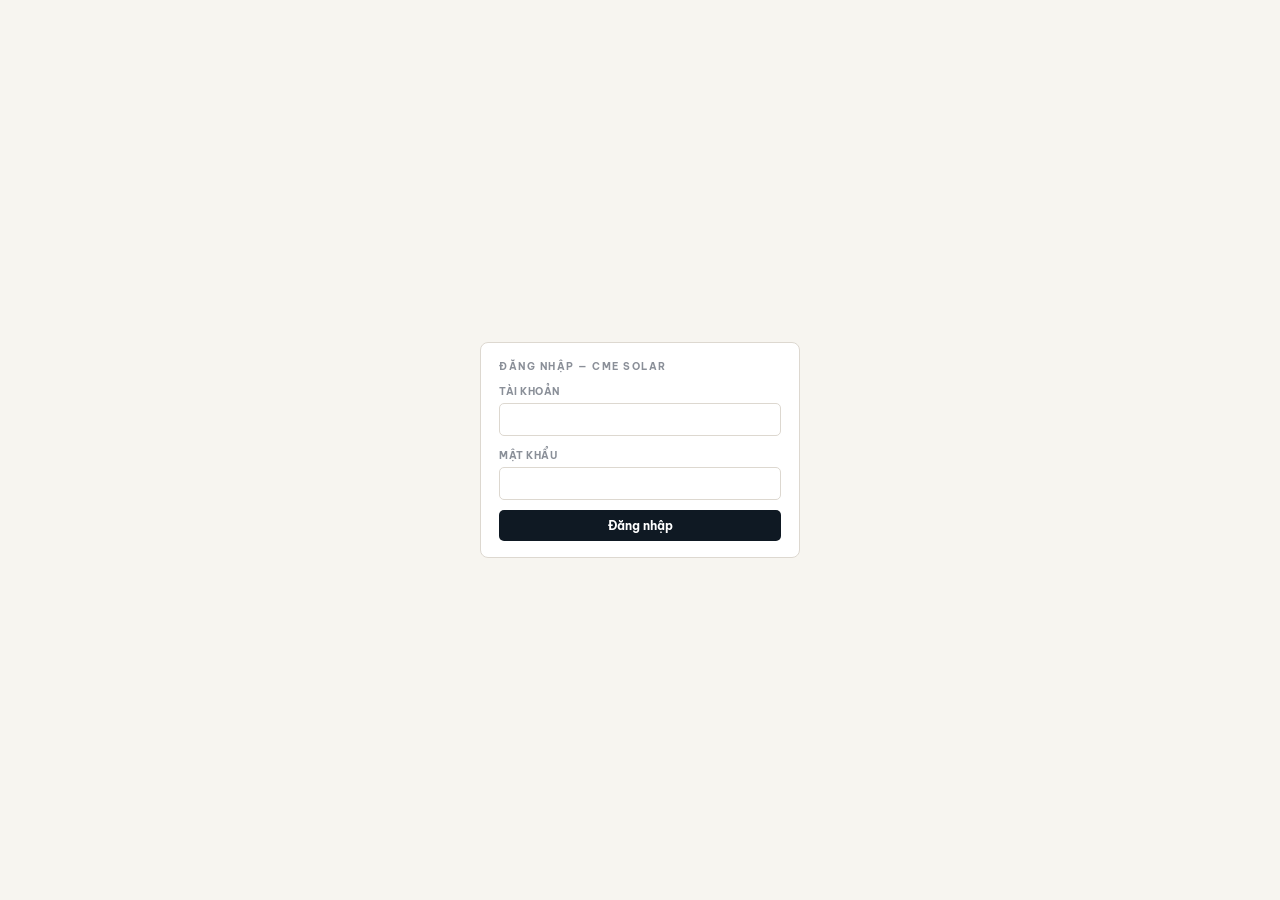
==== commit cac23885: "Add files via upload" ====
--- a/app.html
+++ b/app.html
@@ -319,56 +319,9 @@
 <div class="page" id="page-meeting">
   <div class="page-hdr">
     <h2>Họp tuần</h2>
-    <p>Tổng hợp dự án + action-item chuẩn bị cho họp nội bộ đầu tuần</p>
+    <p>Đi theo từng dự án — tồn đọng tự động còn nguyên tới khi xong, việc xong tự ẩn (xem lại qua "Xem lịch sử" của từng dự án)</p>
   </div>
-
-  <div class="sec">
-    <div class="sec-hdr"><span class="sec-num">1</span>Tổng hợp dự án</div>
-    <div class="tbl-wrap">
-      <table><thead><tr>
-        <th>Dự án</th><th>RAG</th><th>Giai đoạn</th><th>Vấn đề / PIC</th><th>Mục tiêu</th>
-      </tr></thead><tbody id="meeting-projects-tbody"></tbody></table>
-    </div>
-  </div>
-
-  <div class="sec">
-    <div class="sec-hdr" style="align-items:center">
-      <span class="sec-num">2</span>Action-item
-      <select id="meeting-week-filter" onchange="renderMeeting()" style="padding:4px 10px;border:1px solid var(--border);border-radius:4px;font-family:inherit;font-size:11px;background:var(--card);margin-left:8px">
-        <option value="">Tất cả tuần</option>
-      </select>
-      <label style="font-size:11px;color:var(--gray);display:flex;align-items:center;gap:4px;margin-left:8px">
-        <input type="checkbox" id="meeting-show-history" onchange="renderMeeting()"> Xem lịch sử (gồm đã xong)
-      </label>
-    </div>
-    <div class="card" id="meeting-additem-card" style="margin-bottom:12px;display:none">
-      <div class="card-lbl">Thêm action-item</div>
-      <div class="form-grid">
-        <div class="fg"><label>Dự án</label><select id="mi-project"><option value="">-- Chọn --</option></select></div>
-        <div class="fg"><label>Phòng ban</label>
-          <select id="mi-department">
-            <option value="phaply">Pháp lý</option>
-            <option value="vattu">Vật tư</option>
-            <option value="hse">HSE</option>
-            <option value="kythuat">Kỹ thuật</option>
-            <option value="taichinh">Tài chính</option>
-            <option value="epc">EPC</option>
-            <option value="nhamay">Nhà máy</option>
-            <option value="pm">PM</option>
-          </select>
-        </div>
-        <div class="fg"><label>Tuần</label><input type="text" id="mi-week" placeholder="Tuần 29"></div>
-        <div class="fg"><label>Deadline</label><input type="text" id="mi-deadline" placeholder="dd/mm/yyyy"></div>
-        <div class="fg span2"><label>Nội dung</label><input type="text" id="mi-description" placeholder="Mô tả action-item"></div>
-      </div>
-      <div class="btn-row"><button class="btn btn-green" onclick="createMeetingItem()">+ Thêm action-item</button></div>
-    </div>
-    <div class="tbl-wrap">
-      <table><thead><tr>
-        <th>Dự án</th><th>Tuần</th><th>Nội dung</th><th>Phòng ban</th><th>Deadline</th><th>Trạng thái</th><th>Ghi chú</th>
-      </tr></thead><tbody id="meeting-items-tbody"></tbody></table>
-    </div>
-  </div>
+  <div id="meeting-project-blocks"></div>
 </div>
 
 <script>
@@ -1445,96 +1398,173 @@
       <tbody>${tblHtml}</tbody></table>
     </div>`;
 }
-// ── MEETING (Họp tuần) ──
-function renderMeetingProjects() {
-  const rows = allData.proj || [];
-  document.getElementById('meeting-projects-tbody').innerHTML = rows.length ? rows.map(r => {
-    const rag = (r.rag||'L').toString().toUpperCase().charAt(0);
-    const ragLbl = rag==='H'?'HIGH':rag==='M'?'MEDIUM':'LOW';
-    return `<tr>
-      <td><strong>${r.name||'—'}</strong></td>
-      <td><span class="rag-pill rag-${rag}">${ragLbl}</span></td>
-      <td>${r.phase||'—'}</td>
-      <td style="font-size:11px">${r.issue?`<span style="color:var(--accent)">🚨 ${r.issue}</span>`:'<span style="color:var(--gray)">—</span>'}${r.picdept?`<div style="display:inline-block;font-size:9px;padding:1px 6px;background:var(--blue-bg);color:var(--blue);border-radius:2px;margin-top:4px">${r.picdept}</div>`:''}</td>
-      <td style="font-size:11px;color:var(--gray)">${r.target||'—'}</td>
-    </tr>`;
-  }).join('') : '<tr><td colspan="5" style="text-align:center;color:var(--gray);padding:20px">Chưa có dự án</td></tr>';
-}
-
-function populateMeetingWeekFilter() {
-  const weeks = [...new Set(actionItems.map(r => r.week).filter(Boolean))].sort();
-  const sel = document.getElementById('meeting-week-filter');
-  const current = sel.value;
-  sel.innerHTML = '<option value="">Tất cả tuần</option>' + weeks.map(w => `<option value="${w}" ${w===current?'selected':''}>${w}</option>`).join('');
-}
-
+// ── MEETING (Họp tuần) — nhóm theo từng dự án ──
 function isOverdue(item) {
   if (!item.deadline || item.status === 'done') return false;
   const d = parseDateDMY(item.deadline);
   return d && d.getTime() > 0 && d < new Date();
 }
 
-function renderMeetingItems() {
-  const weekFilter = document.getElementById('meeting-week-filter').value;
-  const showHistory = document.getElementById('meeting-show-history').checked;
-  let items = [...actionItems];
-  if (weekFilter) items = items.filter(r => r.week === weekFilter);
-  if (!showHistory) items = items.filter(r => r.status !== 'done');
-
-  const STATUS_LABEL = { open:'Chưa xử lý', in_progress:'Đang xử lý', done:'Đã xong' };
-  const canEdit = item => currentUser.role === 'pm' || item.department === currentUser.role;
-
-  document.getElementById('meeting-items-tbody').innerHTML = items.length ? items.map(r => {
-    const overdue = isOverdue(r);
-    const editable = canEdit(r);
-    const statusOptions = ['open','in_progress','done'].map(s => `<option value="${s}" ${r.status===s?'selected':''}>${STATUS_LABEL[s]}</option>`).join('');
-    return `<tr style="${overdue?'background:var(--red-bg)':''}">
-      <td>${r.project||'—'}</td>
-      <td>${r.week||'—'}</td>
-      <td style="font-size:11px">${r.description||'—'}${overdue?' <span class="warning-chip">Quá hạn</span>':''}</td>
-      <td><span class="badge b-na">${DEPT_LABEL[r.department]||r.department||'—'}</span></td>
-      <td style="font-size:11px">${r.deadline||'—'}</td>
-      <td>${editable
-          ? `<select onchange="updateMeetingItemStatus('${r.id}', this.value)" style="font-size:11px;padding:3px 6px">${statusOptions}</select>`
-          : `<span class="badge ${r.status==='done'?'b-done':r.status==='in_progress'?'b-wait':'b-na'}">${STATUS_LABEL[r.status]||r.status||'—'}</span>`}
-      </td>
-      <td style="font-size:11px;color:var(--gray)">
-        ${editable ? `<input type="text" value="${r.note||''}" onchange="updateMeetingItemNote('${r.id}', this.value)" style="width:100%;font-size:11px;padding:3px 6px;border:1px solid var(--border);border-radius:4px">` : (r.note||'—')}
-      </td>
-    </tr>`;
-  }).join('') : '<tr><td colspan="7" style="text-align:center;color:var(--gray);padding:20px">Không có action-item</td></tr>';
-}
-
-function renderMeeting() {
-  renderMeetingProjects();
-  populateMeetingWeekFilter();
-  renderMeetingItems();
-  document.getElementById('meeting-additem-card').style.display = (currentUser && currentUser.role === 'pm') ? 'block' : 'none';
+function groupActionItemsByProject() {
+  const map = {};
+  actionItems.forEach(item => {
+    if (!map[item.project]) map[item.project] = [];
+    map[item.project].push(item);
+  });
+  return map;
+}
+
+const STATUS_LABEL = { open:'Chưa xử lý', in_progress:'Đang xử lý', done:'Đã xong' };
+
+function meetingItemRowHtml(r) {
+  const overdue = isOverdue(r);
+  const editable = currentUser.role === 'pm' || r.department === currentUser.role;
+  const statusOptions = ['open','in_progress','done'].map(s => `<option value="${s}" ${r.status===s?'selected':''}>${STATUS_LABEL[s]}</option>`).join('');
+  return `
+    <div style="display:flex;align-items:center;gap:8px;padding:7px 0;border-bottom:1px solid var(--s2);flex-wrap:wrap;${overdue?'background:var(--red-bg)':''}">
+      <span style="flex:1;min-width:140px;font-size:12.5px">${r.description||'—'}${overdue?' <span class="warning-chip">Quá hạn</span>':''}</span>
+      <span class="badge b-na">${DEPT_LABEL[r.department]||r.department||'—'}</span>
+      <span style="font-size:11px;color:var(--gray);min-width:60px">${r.deadline||'—'}</span>
+      ${editable
+        ? `<select onchange="updateMeetingItemStatus('${r.id}', this.value)" style="font-size:11px;padding:3px 6px">${statusOptions}</select>`
+        : `<span class="badge ${r.status==='done'?'b-done':r.status==='in_progress'?'b-wait':'b-na'}">${STATUS_LABEL[r.status]||r.status||'—'}</span>`}
+      ${editable ? `<input type="text" value="${r.note||''}" placeholder="Ghi chú" onchange="updateMeetingItemNote('${r.id}', this.value)" style="width:120px;font-size:11px;padding:3px 6px;border:1px solid var(--border);border-radius:4px">` : (r.note?`<span style="font-size:11px;color:var(--gray)">${r.note}</span>`:'')}
+    </div>`;
+}
+
+function meetingBlockId(name) {
+  return 'mi-hist-' + name.replace(/[^a-zA-Z0-9]/g, '');
+}
+
+function toggleMeetingHistory(id) {
+  const el = document.getElementById(id);
+  if (el) el.style.display = el.style.display === 'none' ? 'block' : 'none';
+}
+
+function renderMeetingBlocks() {
+  const grouped = groupActionItemsByProject();
+  const isPm = currentUser.role === 'pm';
+  const projects = allData.proj || [];
+
+  const blocksHtml = projects.map(p => {
+    // Mọi vai trò đều thấy hết dự án (để sửa được rag/issue/picdept/target bất kỳ lúc nào),
+    // nhưng action-item vẫn chỉ lọc đúng phòng ban của họ (trừ PM thấy hết).
+    const items = (grouped[p.name] || []).filter(i => isPm || i.department === currentUser.role);
+    const active = items.filter(i => i.status !== 'done');
+    const done = items.filter(i => i.status === 'done');
+    const rag = (p.rag||'L').toString().toUpperCase().charAt(0);
+    const ragLbl = rag==='H'?'HIGH':rag==='M'?'MEDIUM':'LOW';
+    const histId = meetingBlockId(p.name);
+
+    const rowsHtml = active.length ? active.map(meetingItemRowHtml).join('')
+      : '<div style="padding:10px 0;color:var(--gray);font-size:12px">Không có việc tồn đọng</div>';
+
+    const editId = meetingBlockId(p.name) + '-edit';
+    const editFormHtml = `
+      <div id="${editId}" style="display:none;margin:8px 0;padding:12px;background:var(--s2);border-radius:6px">
+        <div class="form-grid">
+          <div class="fg"><label>RAG</label>
+            <select class="pe-rag">
+              <option value="L" ${rag==='L'?'selected':''}>L — Low</option>
+              <option value="M" ${rag==='M'?'selected':''}>M — Medium</option>
+              <option value="H" ${rag==='H'?'selected':''}>H — High</option>
+            </select>
+          </div>
+          <div class="fg"><label>Giai đoạn</label>
+            <select class="pe-phase">
+              ${['Pre','CON','O&M','EPC'].map(ph => `<option value="${ph}" ${p.phase===ph?'selected':''}>${ph}</option>`).join('')}
+            </select>
+          </div>
+          <div class="fg span2"><label>Vấn đề</label><input type="text" class="pe-issue" value="${(p.issue||'').replace(/"/g,'&quot;')}"></div>
+          <div class="fg"><label>PIC Dept</label><input type="text" class="pe-picdept" value="${(p.picdept||'').replace(/"/g,'&quot;')}"></div>
+          <div class="fg"><label>Mục tiêu</label><input type="text" class="pe-target" value="${(p.target||'').replace(/"/g,'&quot;')}"></div>
+        </div>
+        <div class="btn-row">
+          <button class="btn btn-green" onclick="saveProjectEdit('${p.name.replace(/'/g,"\\'")}', '${editId}', this)">Lưu</button>
+          <button class="btn btn-ghost" onclick="toggleProjectEdit('${editId}')">Huỷ</button>
+        </div>
+      </div>`;
+
+    const quickAddHtml = isPm ? `
+      <div class="mi-quickadd" style="display:flex;gap:6px;margin-top:8px;flex-wrap:wrap;align-items:center">
+        <input type="text" placeholder="Việc mới cho ${p.name}..." class="mi-qa-desc" style="flex:1;min-width:160px;padding:6px 10px;border:1px solid var(--border);border-radius:5px;font-family:inherit;font-size:12px">
+        <select class="mi-qa-dept" style="padding:6px 8px;border:1px solid var(--border);border-radius:5px;font-family:inherit;font-size:12px">
+          <option value="phaply">Pháp lý</option><option value="vattu">Vật tư</option><option value="hse">HSE</option>
+          <option value="kythuat">Kỹ thuật</option><option value="taichinh">Tài chính</option><option value="epc">EPC</option>
+          <option value="nhamay">Nhà máy</option><option value="pm">PM</option>
+        </select>
+        <input type="text" placeholder="dd/mm/yyyy" class="mi-qa-deadline" style="width:90px;padding:6px 8px;border:1px solid var(--border);border-radius:5px;font-family:inherit;font-size:12px">
+        <button class="btn btn-green" style="padding:6px 12px;font-size:11px" onclick="quickAddMeetingItem('${p.name.replace(/'/g,"\\'")}', this)">+ Thêm</button>
+      </div>` : '';
+
+    return `
+      <div class="card" style="margin-bottom:14px">
+        <div style="display:flex;align-items:center;gap:10px;flex-wrap:wrap;margin-bottom:4px">
+          <span class="rag-pill rag-${rag}">${ragLbl}</span>
+          <strong style="font-size:13px">${p.name}</strong>
+          <span class="badge b-na">${p.phase||'—'}</span>
+          ${p.issue?`<span style="font-size:12px;color:var(--accent)">🚨 ${p.issue}</span>`:''}
+          ${p.picdept?`<span style="font-size:10px;padding:2px 8px;background:var(--blue-bg);color:var(--blue);border-radius:3px">${p.picdept}</span>`:''}
+          <span style="margin-left:auto;font-size:11px;color:var(--gray);cursor:pointer;text-decoration:underline" onclick="toggleProjectEdit('${editId}')">✏️ Edit</span>
+        </div>
+        ${editFormHtml}
+        <div class="mi-rows">${rowsHtml}</div>
+        ${quickAddHtml}
+        ${done.length ? `
+          <div style="margin-top:8px">
+            <span style="font-size:11px;color:var(--gray);cursor:pointer;text-decoration:underline" onclick="toggleMeetingHistory('${histId}')">📜 Xem lịch sử (${done.length} việc đã xong)</span>
+            <div id="${histId}" style="display:none;margin-top:6px">${done.map(meetingItemRowHtml).join('')}</div>
+          </div>` : ''}
+      </div>`;
+  }).join('');
+
+  document.getElementById('meeting-project-blocks').innerHTML = blocksHtml || '<div style="padding:24px;text-align:center;color:var(--gray)">Chưa có dự án hoặc action-item nào phù hợp</div>';
 }
 
 async function loadMeeting() {
   actionItems = await apiGetActionItems();
-  const opts = (allData.proj||[]).map(p => `<option value="${p.name}">${p.name}</option>`).join('');
-  const projSel = document.getElementById('mi-project');
-  if (projSel) projSel.innerHTML = '<option value="">-- Chọn --</option>' + opts;
-  renderMeeting();
-}
-
-async function createMeetingItem() {
-  const project = document.getElementById('mi-project').value;
-  const department = document.getElementById('mi-department').value;
-  const week = document.getElementById('mi-week').value.trim();
-  const deadline = document.getElementById('mi-deadline').value.trim();
-  const description = document.getElementById('mi-description').value.trim();
-  if (!project || !description) { toast('Chọn dự án và nhập nội dung', 'err'); return; }
+  renderMeetingBlocks();
+}
+
+function toggleProjectEdit(editId) {
+  const el = document.getElementById(editId);
+  if (el) el.style.display = el.style.display === 'none' ? 'block' : 'none';
+}
+
+async function saveProjectEdit(project, editId, btn) {
+  const wrap = document.getElementById(editId);
+  const rag = wrap.querySelector('.pe-rag').value;
+  const phase = wrap.querySelector('.pe-phase').value;
+  const issue = wrap.querySelector('.pe-issue').value.trim();
+  const picdept = wrap.querySelector('.pe-picdept').value.trim();
+  const target = wrap.querySelector('.pe-target').value.trim();
+  btn.disabled = true; btn.textContent = 'Đang lưu...';
   try {
-    const res = await apiPost({ action: 'createActionItem', project, week, department, deadline, description });
-    if (res.status !== 'ok') { toast(res.message || 'Lỗi tạo action-item', 'err'); return; }
-    toast('✓ Đã thêm action-item');
-    document.getElementById('mi-description').value = '';
-    document.getElementById('mi-deadline').value = '';
+    const res = await apiPost({ action: 'updateProject', project, rag, phase, issue, picdept, target });
+    if (res.status !== 'ok') { toast(res.message || 'Lỗi lưu dự án', 'err'); btn.disabled = false; btn.textContent = 'Lưu'; return; }
+    toast('✓ Đã cập nhật ' + project);
+    const proj = allData.proj.find(p => p.name === project);
+    if (proj) { proj.rag = rag; proj.phase = phase; proj.issue = issue; proj.picdept = picdept; proj.target = target; }
+    renderMeetingBlocks();
+  } catch (e) {
+    toast('Lỗi lưu dự án', 'err');
+    btn.disabled = false; btn.textContent = 'Lưu';
+  }
+}
+
+async function quickAddMeetingItem(project, btn) {
+  const wrap = btn.closest('.mi-quickadd');
+  const description = wrap.querySelector('.mi-qa-desc').value.trim();
+  const department = wrap.querySelector('.mi-qa-dept').value;
+  const deadline = wrap.querySelector('.mi-qa-deadline').value.trim();
+  if (!description) { toast('Nhập nội dung việc', 'err'); return; }
+  btn.disabled = true;
+  try {
+    const res = await apiPost({ action: 'createActionItem', project, department, deadline, description, week: '' });
+    if (res.status !== 'ok') { toast(res.message || 'Lỗi tạo action-item', 'err'); btn.disabled = false; return; }
+    toast('✓ Đã thêm việc mới cho ' + project);
     await loadMeeting();
-  } catch (e) { toast('Lỗi tạo action-item', 'err'); }
+  } catch (e) { toast('Lỗi tạo action-item', 'err'); btn.disabled = false; }
 }
 
 async function updateMeetingItemStatus(id, status) {
@@ -1543,7 +1573,7 @@
     if (res.status !== 'ok') { toast(res.message || 'Lỗi cập nhật', 'err'); await loadMeeting(); return; }
     const item = actionItems.find(r => r.id === id);
     if (item) item.status = status;
-    renderMeetingItems();
+    renderMeetingBlocks();
   } catch (e) { toast('Lỗi cập nhật trạng thái', 'err'); }
 }
 
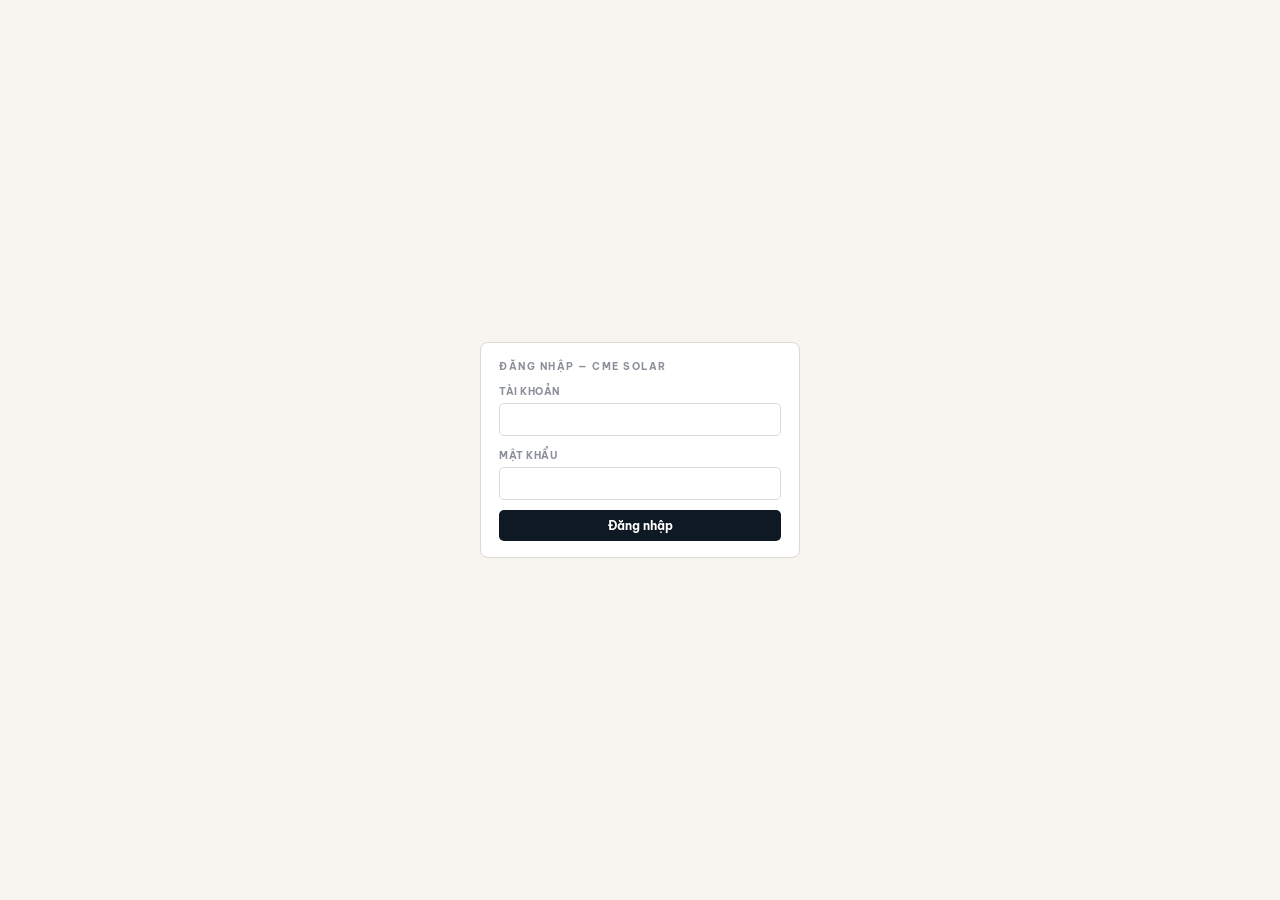
==== commit 98f91947: "Add files via upload" ====
--- a/app.html
+++ b/app.html
@@ -398,6 +398,11 @@
   const d = await r.json();
   return Array.isArray(d) ? d : [];
 }
+async function apiGetProjectHistory(project) {
+  const r = await fetch(`${API}?action=project_history&project=${encodeURIComponent(project)}${tokenParam()}`);
+  const d = await r.json();
+  return Array.isArray(d) ? d : [];
+}
 async function apiPost(payload) {
   if (currentUser) payload.token = currentUser.token;
   const r = await fetch(API, { method: 'POST', body: JSON.stringify(payload) });
@@ -1505,9 +1510,11 @@
           <span class="badge b-na">${p.phase||'—'}</span>
           ${p.issue?`<span style="font-size:12px;color:var(--accent)">🚨 ${p.issue}</span>`:''}
           ${p.picdept?`<span style="font-size:10px;padding:2px 8px;background:var(--blue-bg);color:var(--blue);border-radius:3px">${p.picdept}</span>`:''}
-          <span style="margin-left:auto;font-size:11px;color:var(--gray);cursor:pointer;text-decoration:underline" onclick="toggleProjectEdit('${editId}')">✏️ Edit</span>
+          <span style="margin-left:auto;font-size:11px;color:var(--gray);cursor:pointer;text-decoration:underline" onclick="toggleProjectHistory('${p.name.replace(/'/g,"\\'")}', '${editId}-hist')">📜 Lịch sử dự án</span>
+          <span style="font-size:11px;color:var(--gray);cursor:pointer;text-decoration:underline" onclick="toggleProjectEdit('${editId}')">✏️ Edit</span>
         </div>
         ${editFormHtml}
+        <div id="${editId}-hist" style="display:none;margin:8px 0;padding:10px 12px;background:var(--s2);border-radius:6px;font-size:12px"></div>
         <div class="mi-rows">${rowsHtml}</div>
         ${quickAddHtml}
         ${done.length ? `
@@ -1529,6 +1536,25 @@
 function toggleProjectEdit(editId) {
   const el = document.getElementById(editId);
   if (el) el.style.display = el.style.display === 'none' ? 'block' : 'none';
+}
+
+async function toggleProjectHistory(project, histId) {
+  const el = document.getElementById(histId);
+  if (!el) return;
+  const show = el.style.display === 'none';
+  el.style.display = show ? 'block' : 'none';
+  if (show && !el.dataset.loaded) {
+    el.textContent = 'Đang tải...';
+    const history = await apiGetProjectHistory(project);
+    el.dataset.loaded = '1';
+    el.innerHTML = history.length ? history.map(h => `
+      <div style="padding:6px 0;border-bottom:1px solid var(--border)">
+        <div style="font-family:'JetBrains Mono',monospace;font-size:10px;color:var(--gray)">${h.date ? new Date(h.date).toLocaleString('vi-VN') : '—'} · ${h.changed_by || '—'}</div>
+        <div style="margin-top:2px">RAG: <b>${h.rag||'—'}</b> · Giai đoạn: <b>${h.phase||'—'}</b></div>
+        ${h.issue ? `<div>Vấn đề: ${h.issue}</div>` : ''}
+        ${h.target ? `<div>Mục tiêu: ${h.target}</div>` : ''}
+      </div>`).join('') : '<div style="color:var(--gray)">Chưa có lịch sử thay đổi nào</div>';
+  }
 }
 
 async function saveProjectEdit(project, editId, btn) {
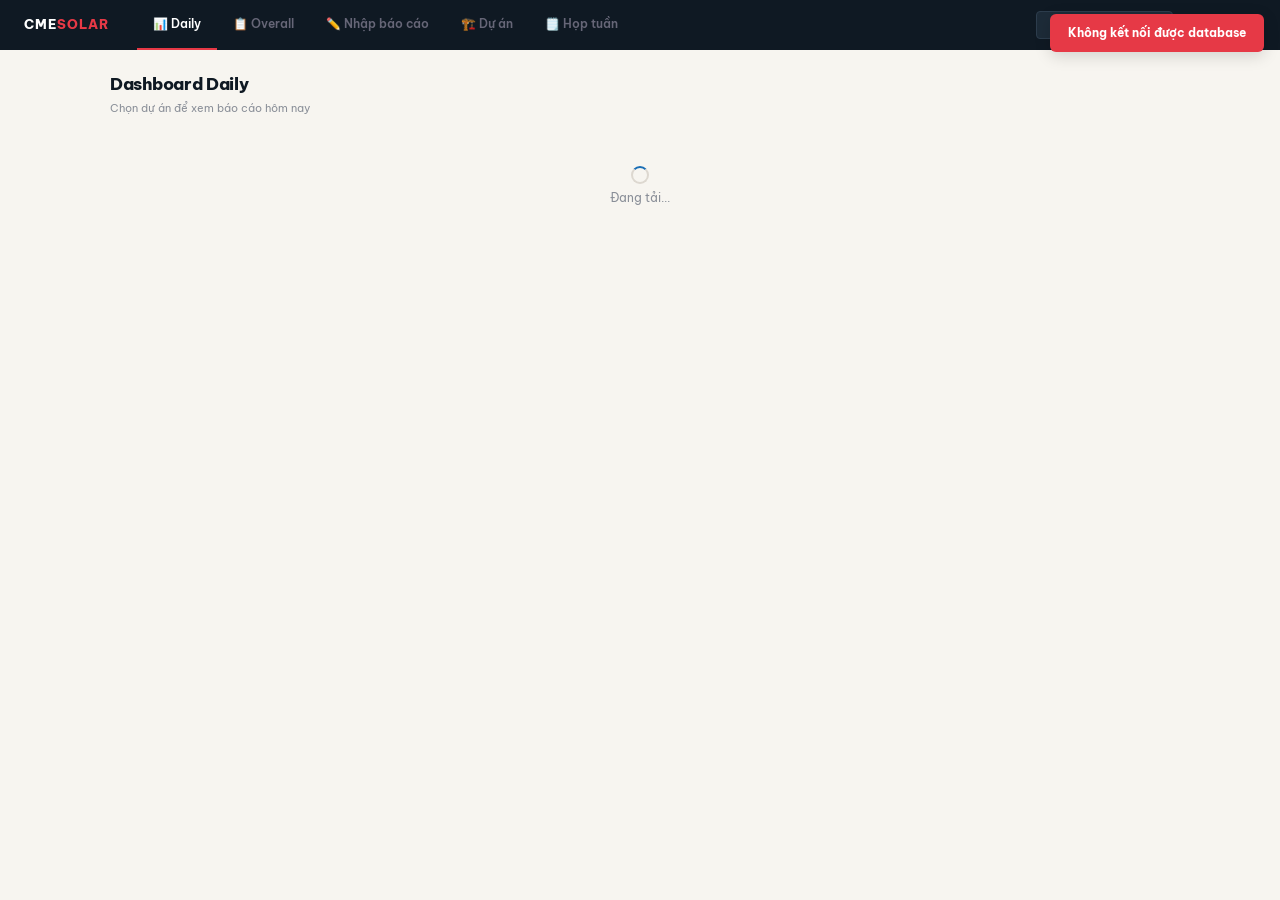
==== commit c2dd755f: "Add files via upload" ====
--- a/app.html
+++ b/app.html
@@ -5,155 +5,11 @@
 <meta name="viewport" content="width=device-width, initial-scale=1.0">
 <title>CME Solar — PM App</title>
 <link href="https://fonts.googleapis.com/css2?family=Be+Vietnam+Pro:wght@300;400;500;600;700;800&family=JetBrains+Mono:wght@400;600&display=swap" rel="stylesheet">
-<style>
-:root{
-  --ink:#0f1923;--paper:#f7f5f0;--accent:#e63946;--green:#2d9e6b;--yellow:#f4a423;--blue:#1a6eb5;
-  --gray:#8a8f98;--border:#ddd8d0;--card:#fff;--s2:#f0ede8;--s3:#fafaf8;
-  --red:var(--accent);--amber:var(--yellow);--red-bg:#fdf0ee;--green-bg:#edf7f1;--yellow-bg:#fdf4e7;--blue-bg:#edf3fc;
-}
-*{box-sizing:border-box;margin:0;padding:0;}
-body{font-family:'Be Vietnam Pro',sans-serif;background:var(--paper);color:var(--ink);font-size:13px;line-height:1.5;min-height:100vh;}
-
-.nav{background:var(--ink);display:flex;align-items:stretch;padding:0 24px;height:50px;position:sticky;top:0;z-index:100;}
-.nav-logo{font-size:13px;font-weight:800;color:#fff;letter-spacing:1px;display:flex;align-items:center;margin-right:28px;}
-.nav-logo span{color:var(--accent);}
-.nav-tab{padding:0 16px;display:flex;align-items:center;font-size:12px;font-weight:600;color:#667;cursor:pointer;border-bottom:2.5px solid transparent;transition:all .15s;white-space:nowrap;}
-.nav-tab:hover{color:#ccc;}
-.nav-tab.active{color:#fff;border-bottom-color:var(--accent);}
-.nav-right{margin-left:auto;display:flex;align-items:center;gap:12px;}
-.sync-dot{width:7px;height:7px;border-radius:50%;background:#667;}
-.sync-dot.ok{background:var(--green);}.sync-dot.err{background:var(--accent);}
-#sync-text{font-size:10px;color:#667;}
-.proj-select{background:#1d2b38;border:1px solid #2d3d4d;color:#e8eaf0;padding:5px 10px;border-radius:4px;font-family:inherit;font-size:11px;outline:none;cursor:pointer;}
-
-.page{display:none;max-width:1100px;margin:0 auto;padding:22px 20px 48px;}
-.page.active{display:block;}
-.page-hdr{margin-bottom:18px;}
-.page-hdr h2{font-size:17px;font-weight:800;letter-spacing:-.3px;}
-.page-hdr p{font-size:11px;color:var(--gray);margin-top:2px;}
-
-.sec{margin-bottom:22px;}
-.sec-hdr{font-size:10px;letter-spacing:2px;text-transform:uppercase;font-weight:700;color:var(--gray);margin-bottom:10px;display:flex;align-items:center;gap:8px;}
-.sec-hdr::after{content:'';flex:1;height:1px;background:var(--border);}
-.sec-num{width:20px;height:20px;background:var(--ink);color:#fff;border-radius:50%;font-size:9px;font-weight:800;display:inline-flex;align-items:center;justify-content:center;flex-shrink:0;}
-
-.kpi-row{display:grid;grid-template-columns:repeat(4,1fr);gap:10px;margin-bottom:4px;}
-.kpi{background:var(--card);border-radius:6px;padding:13px 15px;border-left:3px solid var(--border);}
-.kpi.g{border-left-color:var(--green);}.kpi.r{border-left-color:var(--accent);}.kpi.y{border-left-color:var(--yellow);}.kpi.b{border-left-color:var(--blue);}
-.kpi-val{font-family:'JetBrains Mono',monospace;font-size:22px;font-weight:700;line-height:1;margin-bottom:3px;}
-.kpi.g .kpi-val{color:var(--green);}.kpi.r .kpi-val{color:var(--accent);}.kpi.y .kpi-val{color:var(--yellow);}.kpi.b .kpi-val{color:var(--blue);}
-.kpi-lbl{font-size:10px;color:var(--gray);}
-
-.tbl-wrap{background:var(--card);border-radius:8px;border:1px solid var(--border);overflow:hidden;}
-table{width:100%;border-collapse:collapse;font-size:12px;}
-th{font-size:9px;font-weight:700;letter-spacing:.08em;text-transform:uppercase;color:var(--gray);padding:8px 12px;border-bottom:1px solid var(--border);text-align:left;background:var(--s3);white-space:nowrap;}
-td{padding:8px 12px;border-bottom:1px solid var(--border);vertical-align:middle;}
-tr:last-child td{border-bottom:none;}
-tr:hover td{background:var(--s2);}
-
-.prog-row{display:flex;align-items:center;gap:8px;margin-bottom:8px;padding:6px 0;border-bottom:1px solid var(--s2);}
-.prog-row:last-child{border-bottom:none;}
-.prog-name{font-size:12px;min-width:200px;max-width:200px;white-space:nowrap;overflow:hidden;text-overflow:ellipsis;font-weight:500;}
-.bar-track{flex:1;height:6px;background:var(--s2);border-radius:3px;overflow:hidden;border:1px solid var(--border);position:relative;}
-.bar-fill{height:100%;border-radius:3px;transition:width .5s;}
-.bar-plan-mark{position:absolute;top:-2px;height:10px;width:2px;background:var(--ink);}
-.prog-pct{font-family:'JetBrains Mono',monospace;font-size:11px;font-weight:700;min-width:46px;text-align:right;}
-.prog-plan{font-family:'JetBrains Mono',monospace;font-size:10px;color:var(--gray);min-width:46px;text-align:right;}
-.prog-delta{font-family:'JetBrains Mono',monospace;font-size:10px;font-weight:700;min-width:50px;text-align:right;}
-.prog-delta.pos{color:var(--green);}
-.prog-delta.neg{color:var(--accent);}
-.prog-delta.zero{color:var(--gray);}
-.cod-bar{display:flex;gap:20px;align-items:center;margin-bottom:14px;padding:10px 16px;background:var(--card);border:1px solid var(--border);border-radius:8px;font-size:12px;flex-wrap:wrap;}
-.cod-bar .sep{color:var(--border);} 
-.stag{display:inline-block;font-size:10px;font-weight:600;padding:2px 8px;border-radius:3px;min-width:100px;text-align:center;}
-.stag-on{background:var(--green-bg);color:var(--green);}
-.stag-behind{background:var(--yellow-bg);color:#92400e;}
-.stag-risk{background:#fff3cd;color:#856404;border:1px solid #ffc107;}
-.stag-late{background:var(--red-bg);color:var(--accent);}
-.stag-done{background:var(--green-bg);color:var(--green);font-weight:700;}
-.stag-early{background:var(--blue-bg);color:var(--blue);}
-
-.badge{display:inline-flex;align-items:center;font-size:10px;font-weight:600;border-radius:3px;padding:2px 8px;white-space:nowrap;}
-.b-done{background:var(--green-bg);color:var(--green);}
-.b-wait{background:var(--yellow-bg);color:#92400e;}
-.b-miss{background:var(--red-bg);color:var(--accent);}
-.b-na{background:var(--s2);color:var(--gray);}
-
-.rag-pill{display:inline-block;font-size:10px;font-weight:600;padding:2px 8px;border-radius:3px;}
-.rag-L{background:var(--green-bg);color:var(--green);}
-.rag-M{background:var(--yellow-bg);color:#92400e;}
-.rag-H{background:var(--red-bg);color:var(--accent);}
-
-.feed{display:flex;flex-direction:column;gap:8px;}
-.feed-item{background:var(--card);border:1px solid var(--border);border-radius:6px;padding:12px 14px;}
-.feed-hdr{display:flex;justify-content:space-between;align-items:center;margin-bottom:6px;}
-.feed-title{font-size:12px;font-weight:700;}
-.feed-meta{font-size:11px;color:var(--gray);}
-.bch-row{display:flex;flex-wrap:wrap;gap:5px;margin-top:5px;}
-.bch-chip{font-size:10px;padding:2px 8px;border-radius:3px;border:1px solid var(--border);background:var(--card);}
-.bch-chip.zero{color:var(--accent);border-color:var(--accent);}
-.warning-chip{font-size:10px;padding:2px 8px;border-radius:3px;background:var(--red-bg);color:var(--accent);border:1px solid #f09595;}
-.work-list{margin-top:6px;font-size:11px;color:var(--ink);}
-.work-list li{margin-left:18px;}
-
-.row2{display:grid;grid-template-columns:1.4fr 1fr;gap:16px;}
-.card{background:var(--card);border-radius:8px;border:1px solid var(--border);padding:16px 18px;}
-.card-lbl{font-size:10px;letter-spacing:1.5px;text-transform:uppercase;font-weight:700;color:var(--gray);margin-bottom:10px;}
-
-.form-grid{display:grid;grid-template-columns:1fr 1fr;gap:12px;}
-.fg{display:flex;flex-direction:column;gap:4px;}
-.fg.span2{grid-column:1/-1;}
-.fg label{font-size:10px;font-weight:700;color:var(--gray);text-transform:uppercase;letter-spacing:.5px;}
-.fg input,.fg select,.fg textarea{padding:8px 11px;border:1px solid var(--border);border-radius:5px;font-family:inherit;font-size:12px;outline:none;background:var(--card);transition:border-color .15s;}
-.fg input:focus,.fg select:focus,.fg textarea:focus{border-color:var(--blue);}
-.fg textarea{height:200px;resize:vertical;font-family:'JetBrains Mono',monospace;font-size:11px;line-height:1.6;}
-
-.btn{padding:8px 16px;border-radius:5px;font-size:12px;font-weight:700;cursor:pointer;border:none;font-family:inherit;transition:opacity .15s;}
-.btn:hover{opacity:.85;}
-.btn:disabled{opacity:.5;cursor:not-allowed;}
-.btn-dark{background:var(--ink);color:#fff;}
-.btn-green{background:var(--green);color:#fff;}
-.btn-ghost{background:transparent;border:1px solid var(--border);color:var(--ink);}
-.btn-row{display:flex;gap:8px;margin-top:10px;flex-wrap:wrap;}
-
-.wtab-row{display:flex;gap:0;border-bottom:1px solid var(--border);margin-bottom:16px;}
-.wtab{padding:8px 16px;font-size:12px;font-weight:600;cursor:pointer;color:var(--gray);border-bottom:2px solid transparent;transition:all .15s;}
-.wtab:hover{color:var(--ink);}
-.wtab.active{color:var(--ink);border-bottom-color:var(--ink);}
-
-.toast{position:fixed;top:14px;right:16px;padding:10px 18px;border-radius:6px;font-size:12px;font-weight:700;z-index:9999;display:none;box-shadow:0 4px 16px rgba(0,0,0,.15);}
-.toast.ok{background:var(--green);color:#fff;}.toast.err{background:var(--accent);color:#fff;}
-
-.loading{text-align:center;padding:32px;color:var(--gray);font-size:12px;}
-.spinner{display:inline-block;width:18px;height:18px;border:2px solid var(--border);border-top-color:var(--blue);border-radius:50%;animation:spin .6s linear infinite;}
-@keyframes spin{to{transform:rotate(360deg);}}
-
-.preview-tbl{width:100%;border-collapse:collapse;font-size:11px;margin-top:8px;}
-.preview-tbl th,.preview-tbl td{padding:5px 8px;border-bottom:1px solid var(--border);text-align:left;}
-.preview-tbl th{font-size:9px;color:var(--gray);background:var(--s3);text-transform:uppercase;letter-spacing:.5px;font-weight:700;}
-.vande-cell{font-size:11px;font-weight:600;max-width:200px;}
-.vande-cell.v-h{color:var(--red);} 
-.vande-cell.v-m{color:var(--amber);} 
-.vande-cell.v-l{color:var(--green);} 
-</style>
+<link rel="stylesheet" href="css/app.css">
 </head>
 <body>
 
 <div class="toast" id="toast"></div>
-
-<div id="login-gate" style="position:fixed;inset:0;background:var(--paper);z-index:9998;display:flex;align-items:center;justify-content:center">
-  <div class="card" style="width:320px">
-    <div class="card-lbl">Đăng nhập — CME Solar</div>
-    <div class="form-grid" style="grid-template-columns:1fr">
-      <div class="fg"><label>Tài khoản</label><input type="text" id="login-username" onkeydown="if(event.key==='Enter')doLogin()"></div>
-      <div class="fg"><label>Mật khẩu</label><input type="password" id="login-password" onkeydown="if(event.key==='Enter')doLogin()"></div>
-    </div>
-    <div id="login-error" style="color:var(--accent);font-size:11px;margin-top:8px;display:none"></div>
-    <div class="btn-row">
-      <button class="btn btn-dark" style="width:100%" onclick="doLogin()">Đăng nhập</button>
-    </div>
-  </div>
-</div>
 
 <nav class="nav">
   <div class="nav-logo">CME<span>SOLAR</span></div>
@@ -166,8 +22,6 @@
     <select class="proj-select" id="proj-select" onchange="onProjectChange()">
       <option value="">-- Chọn dự án --</option>
     </select>
-    <span id="current-user-label" style="font-size:11px;color:#ccc"></span>
-    <button class="btn btn-ghost" style="padding:4px 10px;font-size:10px;color:#fff;border-color:#445" onclick="doLogout()">Đăng xuất</button>
     <div class="sync-dot" id="sync-dot"></div>
     <span id="sync-text">Đang tải...</span>
   </div>
@@ -320,1302 +174,19 @@
   <div class="page-hdr">
     <h2>Họp tuần</h2>
     <p>Đi theo từng dự án — tồn đọng tự động còn nguyên tới khi xong, việc xong tự ẩn (xem lại qua "Xem lịch sử" của từng dự án)</p>
+    <button class="btn btn-ghost" id="meeting-toggle-all" onclick="toggleMeetingShowAll()" style="margin-top:8px">📋 Xem tất cả dự án</button>
   </div>
   <div id="meeting-project-blocks"></div>
 </div>
 
-<script>
-const API = 'https://script.google.com/macros/s/AKfycbxOqrw7USflAwjS0k8mdQATs1PAtiLF1oX7c_IN12JrvRx0AUqmANl1LqVWuil_XNXS/exec';
-let allData = {};
-let currentProject = '';
-let parsed = null; // { dailyRow, progressRows, meta }
-let currentUser = null; // { token, role, fullname, expiresAt }
-let actionItems = [];
-const DEPT_LABEL = { pm:'PM', phaply:'Pháp lý', vattu:'Vật tư', hse:'HSE', kythuat:'Kỹ thuật', taichinh:'Tài chính', epc:'EPC', nhamay:'Nhà máy' };
-
-// ── UTILS ──
-function toast(msg, type='ok') {
-  const t = document.getElementById('toast');
-  t.textContent = msg; t.className = 'toast ' + type;
-  t.style.display = 'block';
-  setTimeout(() => t.style.display = 'none', 3000);
-}
-function goPage(id, el) {
-  document.querySelectorAll('.nav-tab').forEach(t => t.classList.remove('active'));
-  document.querySelectorAll('.page').forEach(p => p.classList.remove('active'));
-  el.classList.add('active');
-  document.getElementById('page-' + id).classList.add('active');
-}
-function goWtab(id, el) {
-  document.querySelectorAll('.wtab').forEach(t => t.classList.remove('active'));
-  document.querySelectorAll('[id^="wtab-"]').forEach(p => p.style.display = 'none');
-  el.classList.add('active');
-  document.getElementById('wtab-' + id).style.display = 'block';
-}
-function setSyncStatus(ok) {
-  document.getElementById('sync-dot').className = 'sync-dot ' + (ok ? 'ok' : 'err');
-  document.getElementById('sync-text').textContent = ok ? new Date().toLocaleTimeString('vi') : 'Lỗi kết nối';
-}
-function bColor(v){return v>=90?'var(--green)':v>=70?'var(--yellow)':'var(--accent)';}
-function badgeClass(s) {
-  const sl = (s||'').toLowerCase();
-  if (/done|xong|hoàn thành|đủ|duyệt|cấp/i.test(sl)) return 'b-done';
-  if (/chờ|đang|trình|loading/i.test(sl))            return 'b-wait';
-  if (/thiếu|chưa|không|miss/i.test(sl))             return 'b-miss';
-  return 'b-na';
-}
-function statusToCls(status) {
-  return {
-    'on_track':      'stag-on',
-    'behind':        'stag-behind',
-    'at_risk':       'stag-risk',
-    'overdue':       'stag-late',
-    'done_early':    'stag-done',
-    'done_late':     'stag-done',
-    'started_early': 'stag-early',
-  }[status] || 'stag-risk';
-}
-
-// ── API ──
-function tokenParam() {
-  return currentUser ? `&token=${encodeURIComponent(currentUser.token)}` : '';
-}
-async function apiGet(sheet) {
-  const r = await fetch(`${API}?sheet=${encodeURIComponent(sheet)}${tokenParam()}`);
-  const d = await r.json();
-  return Array.isArray(d) ? d : [];
-}
-async function apiGetProgress(project) {
-  const url = project
-    ? `${API}?action=progress&project=${encodeURIComponent(project)}${tokenParam()}`
-    : `${API}?action=progress${tokenParam()}`;
-  const r = await fetch(url);
-  const d = await r.json();
-  return Array.isArray(d) ? d : [];
-}
-async function apiGetActionItems() {
-  const r = await fetch(`${API}?action=actionitems${tokenParam()}`);
-  const d = await r.json();
-  return Array.isArray(d) ? d : [];
-}
-async function apiGetProjectHistory(project) {
-  const r = await fetch(`${API}?action=project_history&project=${encodeURIComponent(project)}${tokenParam()}`);
-  const d = await r.json();
-  return Array.isArray(d) ? d : [];
-}
-async function apiPost(payload) {
-  if (currentUser) payload.token = currentUser.token;
-  const r = await fetch(API, { method: 'POST', body: JSON.stringify(payload) });
-  return await r.json();
-}
-
-// ── AUTH / SESSION ──
-function loadSession() {
-  try {
-    const raw = localStorage.getItem('cme_session');
-    if (!raw) return null;
-    const s = JSON.parse(raw);
-    if (!s.token || !s.expiresAt || new Date(s.expiresAt) < new Date()) { localStorage.removeItem('cme_session'); return null; }
-    return s;
-  } catch (e) { return null; }
-}
-function saveSession(s) { localStorage.setItem('cme_session', JSON.stringify(s)); }
-function clearSession() { localStorage.removeItem('cme_session'); currentUser = null; }
-
-async function doLogin() {
-  const username = document.getElementById('login-username').value.trim();
-  const password = document.getElementById('login-password').value;
-  const errEl = document.getElementById('login-error');
-  errEl.style.display = 'none';
-  if (!username || !password) { errEl.textContent = 'Nhập đủ tài khoản và mật khẩu'; errEl.style.display = 'block'; return; }
-  try {
-    const res = await fetch(API, { method: 'POST', body: JSON.stringify({ action: 'login', username, password }) });
-    const d = await res.json();
-    if (d.status !== 'ok') { errEl.textContent = d.message || 'Đăng nhập thất bại'; errEl.style.display = 'block'; return; }
-    saveSession({ token: d.token, role: d.role, fullname: d.fullname, expiresAt: d.expiresAt });
-    startApp();
-  } catch (e) {
-    errEl.textContent = 'Không kết nối được server'; errEl.style.display = 'block';
-  }
-}
-
-function doLogout() {
-  clearSession();
-  location.reload();
-}
-
-function applyRolePermissions() {
-  if (!currentUser) return;
-  if (currentUser.role !== 'pm') {
-    ['tab-daily','tab-weekly','tab-input','tab-projects'].forEach(id => {
-      const el = document.getElementById(id);
-      if (el) el.style.display = 'none';
-    });
-    const sel = document.getElementById('proj-select');
-    if (sel) sel.style.display = 'none';
-    goPage('meeting', document.getElementById('tab-meeting'));
-  }
-}
-
-function startApp() {
-  const session = loadSession();
-  if (!session) return;
-  currentUser = session;
-  document.getElementById('login-gate').style.display = 'none';
-  document.getElementById('current-user-label').textContent = `${currentUser.fullname} (${DEPT_LABEL[currentUser.role] || currentUser.role})`;
-  applyRolePermissions();
-  loadAll();
-}
-
-function renderHse() {
-  const weekFilter = document.getElementById('week-filter')?.value || '';
-  const rows = (allData.hse || []).filter(r => r.project === currentProject && (!weekFilter || r.week === weekFilter));
-  if (!rows.length) {
-    document.getElementById('wtab-hse').innerHTML =
-      '<div style="padding:32px;text-align:center;color:var(--gray)">Chưa có data HSE.</div>';
-    return;
-  }
-  const latest = rows[rows.length - 1];
-  const tblHtml = rows.map(r => `
-    <tr>
-      <td>Tuần ${r.week||'—'}</td>
-      <td>${r.date||'—'}</td>
-      <td>${r.manpower||'—'}</td>
-      <td>${r.manhours||'—'}</td>
-      <td><span class="badge ${+r.lti>0?'b-miss':'b-done'}">${r.lti||0}</span></td>
-      <td><span class="badge ${+r.accidents>0?'b-wait':'b-done'}">${r.accidents||0}</span></td>
-      <td style="font-size:11px;color:var(--gray)">${r.note||'—'}</td>
-    </tr>`).join('');
-
-  document.getElementById('wtab-hse').innerHTML = `
-    <div class="kpi-row" style="margin-bottom:16px">
-      <div class="kpi b"><div class="kpi-val">${latest.manpower||0}</div><div class="kpi-lbl">Nhân lực tuần mới nhất</div></div>
-      <div class="kpi g"><div class="kpi-val">${latest.manhours||0}</div><div class="kpi-lbl">Giờ công</div></div>
-      <div class="kpi r"><div class="kpi-val">${rows.reduce((s,r)=>s+(+r.lti||0),0)}</div><div class="kpi-lbl">LTI lũy kế</div></div>
-      <div class="kpi y"><div class="kpi-val">${rows.reduce((s,r)=>s+(+r.accidents||0),0)}</div><div class="kpi-lbl">Tai nạn lũy kế</div></div>
-    </div>
-    <div class="tbl-wrap">
-      <table><thead><tr><th>Tuần</th><th>Ngày</th><th>Nhân lực</th><th>Giờ công</th><th>LTI</th><th>Tai nạn</th><th>Ghi chú</th></tr></thead>
-      <tbody>${tblHtml}</tbody></table>
-    </div>`;
-}
-
-function renderMaterials() {
-  const weekFilter = document.getElementById('week-filter')?.value || '';
-  const rows = (allData.materials || []).filter(r => r.project === currentProject && (!weekFilter || r.week === weekFilter));
-  if (!rows.length) {
-    document.getElementById('wtab-materials').innerHTML =
-      '<div style="padding:32px;text-align:center;color:var(--gray)">Chưa có data vật tư.</div>';
-    return;
-  }
-  const tblHtml = rows.map(r => `
-    <tr>
-      <td>${r.date||'—'}</td>
-      <td>Tuần ${r.week||'—'}</td>
-      <td><strong>${r.item||'—'}</strong></td>
-      <td>${r.quantity||'—'} ${r.unit||''}</td>
-      <td>${r.brand||'—'}</td>
-      <td>${r.supplier||'—'}</td>
-      <td><span class="badge ${badgeClass(r.quality_check)}">${r.quality_check||'—'}</span></td>
-      <td style="font-size:11px;color:var(--gray)">${r.note||'—'}</td>
-    </tr>`).join('');
-
-  document.getElementById('wtab-materials').innerHTML = `
-    <div class="kpi-row" style="margin-bottom:16px">
-      <div class="kpi b"><div class="kpi-val">${rows.length}</div><div class="kpi-lbl">Tổng mục vật tư</div></div>
-      <div class="kpi g"><div class="kpi-val">${rows.filter(r=>/pass|ok|đạt/i.test(r.quality_check||'')).length}</div><div class="kpi-lbl">Đạt QC</div></div>
-      <div class="kpi r"><div class="kpi-val">${rows.filter(r=>/fail|không đạt/i.test(r.quality_check||'')).length}</div><div class="kpi-lbl">Không đạt</div></div>
-      <div class="kpi y"><div class="kpi-val">${rows.filter(r=>/pending/i.test(r.quality_check||'')).length}</div><div class="kpi-lbl">Chờ kiểm tra</div></div>
-    </div>
-    <div class="tbl-wrap">
-      <table><thead><tr><th>Ngày</th><th>Tuần</th><th>Vật tư</th><th>Số lượng</th><th>Hãng</th><th>NCC</th><th>QC</th><th>Ghi chú</th></tr></thead>
-      <tbody>${tblHtml}</tbody></table>
-    </div>`;
-}
-
-// ── LOAD ALL ──
-async function loadAll() {
-  try {
-    const [proj, daily, payments, documents, permits, hse, materials, acceptance, issues] = await Promise.all([
-      apiGet('projects'), apiGet('daily'),
-      apiGet('payments'), apiGet('documents'), apiGet('permits'),
-      apiGet('hse'), apiGet('materials'),
-      apiGet('acceptance'), apiGet('issues')
-    ]);
-    allData = { proj, daily, payments, documents, permits, hse, materials, acceptance, issues };
-
-    const seen = new Set();
-    const dupNames = [];
-    const uniqueProj = proj.filter(p => {
-      if (!p.name) return false;
-      if (seen.has(p.name)) { dupNames.push(p.name); return false; }
-      seen.add(p.name);
-      return true;
-    });
-    const dupWarn = document.getElementById('dup-warning');
-    if (dupNames.length) {
-      dupWarn.textContent = `⚠️ Phát hiện ${dupNames.length} dự án trùng tên trong sheet: ${[...new Set(dupNames)].join(', ')} — vào Google Sheet kiểm tra lại. Bảng dưới đây vẫn hiện đủ để anh đối chiếu.`;
-      dupWarn.style.display = 'block';
-    } else {
-      dupWarn.style.display = 'none';
-    }
-
-    const opts = uniqueProj.map(p => `<option value="${p.name}">${p.name}${p.location ? ' (' + p.location + ')' : ''}</option>`).join('');
-    document.getElementById('proj-select').innerHTML = '<option value="">-- Chọn dự án --</option>' + opts;
-    document.getElementById('inp-project').innerHTML = '<option value="">-- Chọn --</option>' + opts;
-    document.getElementById('export-project').innerHTML = '<option value="">-- Chọn --</option>' + opts;
-
-    setSyncStatus(true);
-    renderProjects();
-    await loadMeeting();
-
-    const params = new URLSearchParams(window.location.search);
-    const projectParam = params.get('project') || '';
-    if (projectParam) {
-      document.getElementById('proj-select').value = projectParam;
-    } else if (proj.length) {
-      document.getElementById('proj-select').value = proj[0].name;
-    }
-    onProjectChange();
-  } catch(e) {
-    console.error(e);
-    setSyncStatus(false);
-    toast('Không kết nối được database', 'err');
-  }
-}
-
-async function onProjectChange() {
-  currentProject = document.getElementById('proj-select').value;
-  if (!currentProject) return;
-  // Re-fetch progress với status mới cho project hiện tại
-  const progressItems = await apiGetProgress(currentProject);
-  allData.progress = progressItems;
-  populateWeekFilter();
-  renderDaily();
-  renderWeekly();
-}
-
-function onWeekFilterChange() {
-  renderWeekly();
-}
-
-function populateWeekFilter() {
-  const weeks = [...new Set(
-    (allData.progress || [])
-      .filter(r => r.project === currentProject)
-      .map(r => r.week)
-      .filter(Boolean)
-  )].sort((a, b) => +a - +b);
-
-  const sel = document.getElementById('week-filter');
-  const current = sel.value;
-  sel.innerHTML = '<option value="">Tất cả tuần</option>' +
-    weeks.map(w => `<option value="${w}" ${w == current ? 'selected' : ''}>Tuần ${w}</option>`).join('');
-}
-
-// ── DAILY ──
-function renderDaily() {
-  const p = allData.proj.find(r => r.name === currentProject);
-  if (!p) return;
-
-  const rag = (p.rag||'L').toString().toUpperCase().charAt(0);
-  const ragLabel = rag==='H'?'HIGH':rag==='M'?'MEDIUM':'LOW';
-
-  const reports = allData.daily.filter(r => r.project === currentProject)
-    .sort((a, b) => parseDateDMY(b.date) - parseDateDMY(a.date));
-  const today = reports[0];
-  const totalWorkers = today ? (parseInt(today.bch)||0) + (parseInt(today.worker)||0) : 0;
-  const weather = today ? (today.weather||'—') : '—';
-  const we = /mưa/i.test(weather)?'🌧':/nắng/i.test(weather)?'☀️':'⛅';
-
-  let codDays = '—';
-  if (p.cod) {
-    try {
-      const codDate = new Date(p.cod);
-      const diff = Math.ceil((codDate - new Date()) / 86400000);
-      codDays = diff > 0 ? diff + ' ngày' : 'Trễ ' + Math.abs(diff) + 'd';
-    } catch {}
-  }
-
-  document.getElementById('daily-title').textContent = 'Daily — ' + p.name;
-  document.getElementById('daily-sub').textContent = `EPC: ${p.epc||'—'} · TVGS: ${p.tvgs||'—'} · PM: ${p.pm||'—'}`;
-
-  const feedHtml = reports.length ? reports.slice(0,7).map(r => {
-    const we2 = /mưa/i.test(r.weather||'')?'🌧':/nắng/i.test(r.weather||'')?'☀️':'⛅';
-    const totalW = (parseInt(r.bch)||0) + (parseInt(r.worker)||0);
-    const works = (r.works||'').split('|').filter(Boolean);
-    const worksHtml = works.length
-      ? `<ul class="work-list">${works.map(w => `<li>${w}</li>`).join('')}</ul>` : '';
-    return `
-      <div class="feed-item">
-        <div class="feed-hdr">
-          <span class="feed-title">${r.date} · Tuần ${r.week||'?'}</span>
-          <span class="feed-meta">${we2} ${r.weather||'—'} · ${totalW} người (BCH ${r.bch||0} · CN ${r.worker||0})</span>
-        </div>
-        ${worksHtml}
-        ${r.materials && r.materials!=='Không' ? `<div style="font-size:11px;margin-top:5px;color:var(--gray)">📦 Vật tư: ${r.materials}</div>` : ''}
-        ${r.issues  && r.issues!=='Không'    ? `<div style="font-size:11px;margin-top:5px;color:var(--accent)">🚨 ${r.issues}</div>` : ''}
-      </div>`;
-  }).join('') : '<div style="padding:24px;text-align:center;color:var(--gray)">Chưa có báo cáo nào</div>';
-
-  document.getElementById('daily-content').innerHTML = `
-    <div style="display:flex;gap:8px;flex-wrap:wrap;margin-bottom:14px;align-items:center">
-      <span class="rag-pill rag-${rag}">${ragLabel}</span>
-      ${p.issue?`<span style="font-size:12px;color:var(--accent)">🚨 ${p.issue}</span>`:''}
-      ${p.picdept?`<span style="font-size:10px;padding:2px 8px;background:var(--blue-bg);color:var(--blue);border-radius:3px">PIC: ${p.picdept}</span>`:''}
-      ${p.target?`<span style="font-size:11px;color:var(--gray)">🎯 ${p.target}</span>`:''}
-      <span style="margin-left:auto;font-size:11px;color:var(--gray)">COD: ${codDays}</span>
-    </div>
-    <div class="kpi-row">
-      <div class="kpi b"><div class="kpi-val">${totalWorkers||'—'}</div><div class="kpi-lbl">Nhân lực hôm nay</div></div>
-      <div class="kpi g"><div class="kpi-val">${we} ${weather}</div><div class="kpi-lbl">Thời tiết</div></div>
-      <div class="kpi y"><div class="kpi-val">${reports.length}</div><div class="kpi-lbl">Báo cáo đã lưu</div></div>
-      <div class="kpi r"><div class="kpi-val">${ragLabel}</div><div class="kpi-lbl">RAG Status</div></div>
-    </div>
-    <div class="sec"><div class="sec-hdr"><span class="sec-num">1</span>Nhật ký báo cáo</div>
-      <div class="feed">${feedHtml}</div>
-    </div>`;
-}
-
-// ── WEEKLY ──
-function renderWeekly() {
-  if (!currentProject) return;
-  populateWeekFilter();
-  const weekFilter = document.getElementById('week-filter')?.value || '';
-  renderProgress(weekFilter);
-  renderPermits();
-  renderPayments();
-  renderDocs();
-  renderHse();
-  renderMaterials();
-  renderAcceptance();
-  renderIssues();
-  document.getElementById('weekly-title').textContent = 'Overall — ' + currentProject;
-}
-
-function renderProgress(weekFilter) {
-  let items = allData.progress || [];
-  if (weekFilter) items = items.filter(r => String(r.week) === String(weekFilter));
-  if (!items.length) {
-    document.getElementById('wtab-progress').innerHTML =
-      '<div style="padding:32px;text-align:center;color:var(--gray)">Chưa có dữ liệu tiến độ. Nhập báo cáo TVGS ở tab "Nhập báo cáo".</div>';
-    return;
-  }
-
-  const avgActual = items.reduce((s,i) => s + (i.pct||0), 0) / items.length;
-  const avgPlan   = items.reduce((s,i) => s + (i.pctPlan||0), 0) / items.length;
-  const avgDelta     = Math.round((avgActual - avgPlan) * 10) / 10;
-  const avgDeltaCls  = avgDelta > 0 ? 'g' : avgDelta < 0 ? 'r' : '';
-  const avgDeltaSign = avgDelta > 0 ? '+' : '';
-  const overdue   = items.filter(i => i.status === 'overdue').length;
-  const atRisk    = items.filter(i => i.status === 'at_risk').length;
-  const done      = items.filter(i => i.status === 'done_early' || i.status === 'done_late').length;
-
-  // COD của dự án đang chọn — HĐ ưu tiên cod_contract, fallback cod; Actual từ cod_actual
-  const proj   = allData.proj.find(r => r.name === currentProject) || {};
-  const codHD  = proj.cod_contract || proj.cod || '—';
-  const codAct = proj.cod_actual || '—';
-
-  const progHtml = items.map(i => {
-    const clr = bColor(i.pct);
-    const planMark = Math.min(100, i.pctPlan);
-    const stagCls = statusToCls(i.status);
-    const delta = Math.round(((i.pct||0) - (i.pctPlan||0)) * 10) / 10;
-    const dCls  = delta > 0 ? 'pos' : delta < 0 ? 'neg' : 'zero';
-    const dSign = delta > 0 ? '+' : '';
-    return `
-      <div class="prog-row">
-        <span class="prog-name" title="${i.item}">${i.item}</span>
-        <div class="bar-track">
-          <div class="bar-fill" style="width:${Math.min(100,i.pct)}%;background:${clr}"></div>
-          <div class="bar-plan-mark" style="left:${planMark}%" title="KH: ${i.pctPlan}%"></div>
-        </div>
-        <span class="prog-pct" style="color:${clr}">${i.pct}%</span>
-        <span class="prog-plan">/ ${i.pctPlan}%</span>
-        <span class="prog-delta ${dCls}" title="Δ = TT − KH">${dSign}${delta}%</span>
-        <span class="stag ${stagCls}">${i.statusLabel}</span>
-      </div>`;
-  }).join('');
-
-  document.getElementById('wtab-progress').innerHTML = `
-    <div class="cod-bar">
-      <span>📅 <strong>COD Hợp đồng:</strong> ${codHD}</span>
-      <span class="sep">|</span>
-      <span>🏁 <strong>COD Actual:</strong> ${codAct}</span>
-    </div>
-    <div class="kpi-row" style="grid-template-columns:repeat(5,1fr);margin-bottom:16px">
-      <div class="kpi b">
-        <div class="kpi-val">${Math.round(avgActual)}%</div>
-        <div class="kpi-lbl">TT · KH ${Math.round(avgPlan)}%</div>
-      </div>
-      <div class="kpi ${avgDeltaCls}"><div class="kpi-val">${avgDeltaSign}${avgDelta}%</div><div class="kpi-lbl">Δ tổng (TT − KH)</div></div>
-      <div class="kpi r"><div class="kpi-val">${overdue}</div><div class="kpi-lbl">Đã trễ</div></div>
-      <div class="kpi y"><div class="kpi-val">${atRisk}</div><div class="kpi-lbl">Nguy cơ trễ</div></div>
-      <div class="kpi g"><div class="kpi-val">${done}/${items.length}</div><div class="kpi-lbl">Hoàn thành</div></div>
-    </div>
-    <div class="card">
-      <div class="card-lbl">Tiến độ từng hạng mục</div>
-      <div style="display:flex;gap:16px;margin-bottom:12px;font-size:11px;color:var(--gray);flex-wrap:wrap">
-        <span>📊 Thanh màu = % thực tế</span>
-        <span>▎Vạch đen = % kế hoạch hôm nay</span>
-        <span style="color:var(--green)">■ Xanh ≥ 90%</span>
-        <span style="color:var(--yellow)">■ Vàng 70–89%</span>
-        <span style="color:var(--accent)">■ Đỏ &lt; 70%</span>
-      </div>
-      ${progHtml}
-    </div>`;
-
-}
-
-function renderPermits() {
-  const rows = allData.permits.filter(r => r.project === currentProject);
-  if (!rows.length) {
-    document.getElementById('wtab-permits').innerHTML =
-      '<div style="padding:32px;text-align:center;color:var(--gray)">Chưa có data pháp lý.</div>';
-    return;
-  }
-  const done = rows.filter(r => badgeClass(r.status) === 'b-done').length;
-  const miss = rows.filter(r => /thiếu|chưa/i.test(r.status||'')).length;
-
-  const tblHtml = rows.map(r => `
-    <tr>
-      <td>${r.organization||'—'}</td>
-      <td>${r.docname||'—'}</td>
-      <td><span class="badge ${badgeClass(r.status)}">${r.status||'—'}</span></td>
-      <td>${r.date||'—'}</td>
-      <td style="color:var(--gray)">${r.note||'—'}</td>
-    </tr>`).join('');
-
-  document.getElementById('wtab-permits').innerHTML = `
-    <div class="kpi-row" style="margin-bottom:16px">
-      <div class="kpi g"><div class="kpi-val">${done}</div><div class="kpi-lbl">Hoàn thành</div></div>
-      <div class="kpi r"><div class="kpi-val">${miss}</div><div class="kpi-lbl">Còn thiếu</div></div>
-      <div class="kpi b"><div class="kpi-val">${rows.length}</div><div class="kpi-lbl">Tổng hồ sơ</div></div>
-      <div class="kpi y"><div class="kpi-val">${rows.length-done-miss}</div><div class="kpi-lbl">Đang chờ</div></div>
-    </div>
-    <div class="tbl-wrap">
-      <table><thead><tr><th>Cơ quan</th><th>Hồ sơ</th><th>Trạng thái</th><th>Ngày</th><th>Ghi chú</th></tr></thead>
-      <tbody>${tblHtml}</tbody></table>
-    </div>`;
-}
-
-function renderPayments() {
-  const rows = allData.payments.filter(r => r.project === currentProject);
-  if (!rows.length) {
-    document.getElementById('wtab-payments').innerHTML =
-      '<div style="padding:32px;text-align:center;color:var(--gray)">Chưa có data thanh toán.</div>';
-    return;
-  }
-  const duyet = rows.filter(r => /approved|paid|đã duyệt/i.test(r.approvalstatus||'')).length;
-
-  const tblHtml = rows.map(r => `
-    <tr>
-      <td>${r.paymentround||'—'}</td>
-      <td style="font-size:11px;color:var(--gray)">${r.condition||'—'}</td>
-      <td>${r.actualamount||'—'}</td>
-      <td><span class="badge ${badgeClass(r.approvalstatus)}">${r.approvalstatus||'—'}</span></td>
-      <td style="font-size:11px;color:var(--gray)">${r.note||'—'}</td>
-    </tr>`).join('');
-
-  document.getElementById('wtab-payments').innerHTML = `
-    <div class="kpi-row" style="margin-bottom:16px">
-      <div class="kpi g"><div class="kpi-val">${duyet}</div><div class="kpi-lbl">Đã duyệt</div></div>
-      <div class="kpi r"><div class="kpi-val">${rows.length-duyet}</div><div class="kpi-lbl">Chưa duyệt</div></div>
-      <div class="kpi b"><div class="kpi-val">${rows.length}</div><div class="kpi-lbl">Tổng đợt</div></div>
-      <div class="kpi y"><div class="kpi-val">${rows.filter(r=>/chờ/i.test(r.approvalstatus||'')).length}</div><div class="kpi-lbl">Đang chờ</div></div>
-    </div>
-    <div class="tbl-wrap">
-      <table><thead><tr><th>Đợt</th><th>Điều kiện</th><th>Thực tế</th><th>Quyết định</th><th>Ghi chú</th></tr></thead>
-      <tbody>${tblHtml}</tbody></table>
-    </div>`;
-}
-
-function renderDocs() {
-  const rows = allData.documents.filter(r => r.project === currentProject);
-  if (!rows.length) {
-    document.getElementById('wtab-docs').innerHTML =
-      '<div style="padding:32px;text-align:center;color:var(--gray)">Chưa có data hồ sơ.</div>';
-    return;
-  }
-  const done = rows.filter(r => badgeClass(r.status) === 'b-done').length;
-
-  const tblHtml = rows.map(r => `
-    <tr>
-      <td>${r.docname||'—'}</td>
-      <td><span class="badge ${badgeClass(r.status)}">${r.status||'—'}</span></td>
-      <td>${r.updateddate||'—'}</td>
-      <td style="font-size:11px;color:var(--gray)">${r.note||'—'}</td>
-    </tr>`).join('');
-
-  document.getElementById('wtab-docs').innerHTML = `
-    <div class="kpi-row" style="margin-bottom:16px">
-      <div class="kpi g"><div class="kpi-val">${done}/${rows.length}</div><div class="kpi-lbl">Hoàn thành</div></div>
-      <div class="kpi r"><div class="kpi-val">${rows.length-done}</div><div class="kpi-lbl">Còn lại</div></div>
-      <div class="kpi b"><div class="kpi-val">${rows.length?Math.round(done/rows.length*100):0}%</div><div class="kpi-lbl">Tỷ lệ</div></div>
-      <div class="kpi y"><div class="kpi-val">${rows.length-done}</div><div class="kpi-lbl">Đang chờ</div></div>
-    </div>
-    <div class="tbl-wrap">
-      <table><thead><tr><th>Hồ sơ</th><th>Trạng thái</th><th>Cập nhật</th><th>Ghi chú</th></tr></thead>
-      <tbody>${tblHtml}</tbody></table>
-    </div>`;
-}
-
-// ── PROJECTS ──
-function renderProjects() {
-  const rows = allData.proj;
-  if (!rows.length) {
-    document.getElementById('projects-content').innerHTML =
-      '<div style="padding:32px;text-align:center;color:var(--gray)">Chưa có dự án.</div>';
-    return;
-  }
-  const tblHtml = rows.map(r => {
-    const rag = (r.rag||'L').toString().toUpperCase().charAt(0);
-    const ragLbl = rag==='H'?'HIGH':rag==='M'?'MEDIUM':'LOW';
-    return `<tr>
-      <td><strong>${r.name||'—'}</strong></td>
-      <td>${r.location||'—'}</td>
-      <td>${r.epc||'—'}</td>
-      <td>${r.tvgs||'—'}</td>
-      <td>${r.capacity||'—'}</td>
-      <td>${r.startdate||'—'}</td>
-      <td>${r.cod||'—'}</td>
-      <td>${r.pm||'—'}</td>
-      <td><span class="rag-pill rag-${rag}">${ragLbl}</span></td>
-      <td>${r.phase||'—'}</td>
-      <td style="font-size:11px;color:var(--accent)">${r.issue||'—'}</td>
-      <td style="font-size:11px">${r.picdept||'—'}</td>
-      <td>${r.target||'—'}</td>
-    </tr>`;
-  }).join('');
-
-  document.getElementById('projects-content').innerHTML = `
-    <div class="tbl-wrap">
-      <table><thead><tr>
-        <th>Tên dự án</th><th>Địa điểm</th><th>EPC</th><th>TVGS</th><th>kWp</th>
-        <th>Khởi công</th><th>COD</th><th>PM</th><th>RAG</th><th>Giai đoạn</th><th>Vấn đề</th><th>PIC</th><th>Target</th>
-      </tr></thead><tbody>${tblHtml}</tbody></table>
-    </div>`;
-}
-
-async function addProject() {
-  const name = document.getElementById('np-name').value.trim();
-  if (!name) { toast('Nhập tên dự án', 'err'); return; }
-  const startdate = document.getElementById('np-startdate').value.trim();
-  const cod = document.getElementById('np-cod').value.trim();
-  const dateRe = /^\d{1,2}\/\d{1,2}\/\d{4}$/;
-  if (startdate && !dateRe.test(startdate)) { toast('Ngày khởi công phải theo dạng dd/mm/yyyy', 'err'); return; }
-  if (cod && !dateRe.test(cod)) { toast('COD phải theo dạng dd/mm/yyyy', 'err'); return; }
-  const row = [
-    name,
-    document.getElementById('np-location').value.trim(),
-    document.getElementById('np-epc').value.trim(),
-    document.getElementById('np-tvgs').value.trim(),
-    document.getElementById('np-capacity').value.trim(),
-    startdate,
-    cod,
-    document.getElementById('np-pm').value.trim(),
-    document.getElementById('np-rag').value,
-    document.getElementById('np-issue').value.trim(),
-    document.getElementById('np-phase').value,
-    document.getElementById('np-target').value.trim(),
-    document.getElementById('np-picdept').value.trim(),
-  ];
-  const btn = document.querySelector('#page-projects .btn-green');
-  btn.disabled = true; btn.textContent = 'Đang lưu...';
-  try {
-    await apiPost({ sheet: 'projects', row });
-    toast('✓ Đã thêm dự án ' + name);
-    clearProjectForm();
-    await loadAll();
-  } catch(e) {
-    toast('Lỗi lưu dữ liệu', 'err');
-  }
-  btn.disabled = false; btn.textContent = '+ Thêm dự án';
-}
-
-function clearProjectForm() {
-  ['np-name','np-location','np-epc','np-tvgs','np-capacity','np-startdate','np-cod','np-pm','np-issue','np-target','np-picdept']
-    .forEach(id => document.getElementById(id).value = '');
-  document.getElementById('np-rag').value = 'L';
-  document.getElementById('np-phase').value = 'Pre';
-}
-
-async function exportCloseout(event) {
-  const project = document.getElementById('export-project').value;
-  if (!project) { toast('Chọn dự án trước', 'err'); return; }
-
-  const btn = event.target;
-  btn.disabled = true; btn.textContent = 'Đang export...';
-
-  try {
-    // Fetch all sheets, filter by project
-    const [proj, daily, progress, payments, documents, permits] = await Promise.all([
-      apiGet('projects'),
-      apiGet('daily'),
-      apiGetProgress(project),
-      apiGet('payments'),
-      apiGet('documents'),
-      apiGet('permits'),
-    ]);
-
-    const projectInfo = proj.find(p => p.name === project);
-    if (!projectInfo) { toast('Không tìm thấy dự án', 'err'); return; }
-
-    const closeoutData = {
-      _meta: {
-        exportedAt: new Date().toISOString(),
-        source: 'CME Solar Project Control System',
-        project: project,
-        note: 'File này dùng để tạo Closeout Report. Upload vào Claude chat và yêu cầu tạo closeout.'
-      },
-      project: projectInfo,
-      daily: daily.filter(r => r.project === project),
-      progress: progress,
-      payments: payments.filter(r => r.project === project),
-      documents: documents.filter(r => r.project === project),
-      permits: permits.filter(r => r.project === project),
-    };
-
-    // Download JSON
-    const blob = new Blob([JSON.stringify(closeoutData, null, 2)], { type: 'application/json' });
-    const url = URL.createObjectURL(blob);
-    const a = document.createElement('a');
-    const today = new Date().toISOString().slice(0,10).replace(/-/g,'');
-    a.href = url;
-    a.download = `${today}_${project}_closeout_data.json`;
-    a.click();
-    URL.revokeObjectURL(url);
-
-    toast(`✓ Đã export ${project}`);
-  } catch(e) {
-    console.error(e);
-    toast('Lỗi export', 'err');
-  }
-  btn.disabled = false; btn.textContent = '📥 Export JSON';
-}
-
-// ─────────────────────────────────────────────────────
-// PARSER TVGS
-// ─────────────────────────────────────────────────────
-function extractDate(t) {
-  // "ngày 12/05/2026" hoặc "12/05/2026"
-  const m = t.match(/(\d{1,2})[\/\-](\d{1,2})[\/\-](\d{2,4})/);
-  if (m) {
-    const y = m[3].length === 2 ? '20'+m[3] : m[3];
-    return `${m[1].padStart(2,'0')}/${m[2].padStart(2,'0')}/${y}`;
-  }
-  const d = new Date();
-  return `${String(d.getDate()).padStart(2,'0')}/${String(d.getMonth()+1).padStart(2,'0')}/${d.getFullYear()}`;
-}
-
-function extractWeather(t) {
-  // Sáng + Chiều
-  const sang  = t.match(/sáng[^\n]*?(không mưa|có mưa|mưa|nắng)/i);
-  const chieu = t.match(/chiều[^\n]*?(không mưa|có mưa|mưa|nắng)/i);
-  if (sang && chieu) return `Sáng ${sang[1]}, Chiều ${chieu[1]}`;
-  if (sang) return `Sáng ${sang[1]}`;
-  if (chieu) return `Chiều ${chieu[1]}`;
-  if (/không mưa/i.test(t)) return 'Không mưa';
-  if (/nắng/i.test(t)) return 'Nắng';
-  if (/mưa/i.test(t)) return 'Có mưa';
-  return '—';
-}
-
-function parseBCH(t) {
-  // CHT, QC/QA, GSKT, GSAT, HSE, An toàn, Thủ kho, TVGS
-  const roles = [
-    {key:'CHT',     re:/\bCHT\b[:\s]+(\d+)/i},
-    {key:'QC/QA',   re:/\b(?:QA\/QC|QC\/QA|QC|QA)\b[:\s]+(\d+)/i},
-    {key:'GSKT',    re:/\bGSKT\b[:\s]+(\d+)/i},
-    {key:'GSAT',    re:/\bGSAT\b[:\s]+(\d+)/i},
-    {key:'HSE',     re:/\bHSE\b[:\s]+(\d+)/i},
-    {key:'An toàn', re:/\ban\s*toàn\b[:\s]+(\d+)/i},
-    {key:'Thủ kho', re:/thủ\s*kho[:\s]+(\d+)/i},
-    {key:'TVGS',    re:/\bTVGS\b[:\s]+(\d+)/i},
-  ];
-  const detail = [];
-  let totalBch = 0;
-  let tvgsCount = 0;
-  roles.forEach(r => {
-    const m = t.match(r.re);
-    if (m) {
-      const n = +m[1];
-      detail.push(`${r.key}:${n}`);
-      if (r.key === 'TVGS') {
-        tvgsCount = n;
-      } else {
-        totalBch += n;
-      }
-    }
-  });
-  return { bchTotal: totalBch, bchDetail: detail.join('|'), tvgsCount };
-}
-
-function extractWorkers(t) {
-  const m = t.match(/công\s*nhân[:\s]+(\d+)/i);
-  return m ? +m[1] : 0;
-}
-
-function extractMaterials(t) {
-  // "Vật tư về công trường" → lấy nội dung sau đó đến section tiếp
-  const m = t.match(/vật\s*tư[^\n]*\n+\s*[•\-\*]?\s*([^\n]+)/i);
-  if (m) return m[1].trim();
-  return '';
-}
-
-function extractIssues(t) {
-  // "Những tồn tại" hoặc "Ý kiến TVGS" hoặc "Vấn đề"
-  t = t.normalize('NFC');
-  const m1 = t.match(/những\s*tồn\s*tại[^\n]*\n+\s*[•\-\*]?\s*([^\n]+)/i);
-  const m2 = t.match(/ý\s*kiến\s*TVGS[^\n]*\n+\s*[•\-\*]?\s*([^\n]+)/i);
-  const parts = [];
-  if (m1 && !/^kh\S*ng/i.test(m1[1].trim())) parts.push('Tồn tại: ' + m1[1].trim());
-  if (m2 && !/^kh\S*ng/i.test(m2[1].trim())) parts.push('TVGS: ' + m2[1].trim());
-  return parts.join(' · ');
-}
-
-function extractWorks(t) {
-  // Section "Công tác thi công trong ngày" / "Công việc trong ngày" → list items đến section tiếp
-  const lines = t.split(/[\n\r]+/);
-  const items = [];
-  let inSection = false;
-  for (const line of lines) {
-    const l = line.trim();
-    if (!l) continue;
-    if (/công\s*(tác|việc)\s*(thi\s*công|trong\s*ngày)/i.test(l)) { inSection = true; continue; }
-    if (inSection && /^\d+[:\.\)]\s*(công\s*tác|vật\s*tư|nghiệm\s*thu|tồn\s*tại|ý\s*kiến)/i.test(l)) { inSection = false; }
-    if (!inSection) continue;
-    // Loại bỏ bullet/numbering
-    const clean = l.replace(/^[•\-\*\+]+\s*/, '').replace(/^\d+[:\.\)]\s*/, '').trim();
-    if (clean.length < 3) continue;
-    if (/^công\s*(tác|việc)/i.test(clean)) continue;
-    items.push(clean);
-  }
-  return items;
-}
-
-function extractProgressTable(t) {
-  const idx = t.search(/bảng\s*đánh\s*giá\s*tiến\s*độ/i);
-  if (idx < 0) return [];
-
-  const section = t.substring(idx);
-  const tokens = section
-    .split(/\t|\r?\n/)
-    .map(s => s.trim())
-    .filter(s => s.length > 0);
-
-
-
-  const dateRe = /\d{1,2}\/\d{1,2}\/\d{2,4}/;
-
-  const items = [];
-  let i = 0;
-
-  // Bỏ qua header
-  while (i < tokens.length && !/^\d+$/.test(tokens[i])) i++;
-
-  while (i < tokens.length) {
-    // Token 0: STT (số)
-    if (!/^\d+$/.test(tokens[i])) { i++; continue; }
-
-    const stt = tokens[i];
-    let j = i + 1;
-
-    // Token 1: item name (không phải số, không phải ngày)
-    if (j >= tokens.length || dateRe.test(tokens[j]) || /^\d+$/.test(tokens[j])) { i++; continue; }
-    const item = tokens[j]; j++;
-
-    // Token 2: startPlan (ngày)
-    if (j >= tokens.length || !dateRe.test(tokens[j])) { i++; continue; }
-    const startPlan = normalizeDate(tokens[j]); j++;
-
-    // Token 3: finishPlan (ngày)
-    if (j >= tokens.length || !dateRe.test(tokens[j])) { i++; continue; }
-    const finishPlan = normalizeDate(tokens[j]); j++;
-
-    // Token 4: số ngày chậm (bỏ qua)
-    if (j < tokens.length && /^\d+$/.test(tokens[j])) j++;
-
-    // Token 5: note (có thể trống — nếu token tiếp là STT mới thì bỏ qua)
-    let note = '';
-    if (j < tokens.length && !/^\d+$/.test(tokens[j]) && !dateRe.test(tokens[j])) {
-      note = tokens[j]; j++;
-    }
-
-    let pct = 0;
-    const pctMatch = note.match(/(\d{1,3})\s*%/);
-    if (pctMatch) pct = Math.min(100, parseInt(pctMatch[1]));
-    else if (/hoàn\s*thành/i.test(note)) pct = 100;
-
-    items.push({ item, startPlan, finishPlan, pct, note });
-    i = j;
-  }
-
-  return items;
-}
-
-function normalizeDate(s) {
-  const m = s.match(/(\d{1,2})\/(\d{1,2})\/(\d{2,4})/);
-  if (!m) return s;
-  const y = m[3].length === 2 ? '20'+m[3] : m[3];
-  return `${m[1].padStart(2,'0')}/${m[2].padStart(2,'0')}/${y}`;
-}
-
-function parseDateDMY(value) {
-  if (!value) return new Date(0);
-  const m = value.match(/(\d{1,2})[\/\-](\d{1,2})[\/\-](\d{2,4})/);
-  if (m) {
-    const y = m[3].length === 2 ? '20'+m[3] : m[3];
-    return new Date(`${y}-${m[2].padStart(2,'0')}-${m[1].padStart(2,'0')}`);
-  }
-  const d = new Date(value);
-  return isNaN(d) ? new Date(0) : d;
-}
-
-// ── SAMPLE ──
-const SAMPLE = `Báo cáo khối lượng công việc nhà thầu thi công ngày 13/05/2026.
-Thời gian làm việc.
-Sáng 7h30 đến 11h30: Không mưa
-Chiều 13h00 đến 17h00: Không mưa
-
-TVGS: 03 người
-1: Nhân lực nhà thầu.
-CHT: 01 người
-QC: 01 người
-GSKT: 03 người
-HSE: 02 người
-Thủ kho: 01 người
-Công nhân: 56 người
-
-2: Vật tư về công trường.
-Tấm PV: 10 pallet.
-
-3: Công tác thi công trong ngày.
-Lắp đặt cáp DC.
-Bấm đầu MC4.
-Lắp đặt và cân chỉnh tấm PV.
-Lắp đặt tấm PV Mái 2: 10 pallet.
-
-4: Công tác thí nghiệm.
-Không.
-
-5: Nghiệm thu trong ngày.
-Không.
-
-6: Những tồn tại cần ý kiến CĐT.
-Không.
-
-7: Ý kiến TVGS.
-Không.
-
-BẢNG ĐÁNH GIÁ TIẾN ĐỘ THỰC HIỆN CÔNG VIỆC
-STT	Nội Dung Công Việc	Bắt đầu	Kết thúc	Số Ngày Chậm Trễ	Nhận Xét
-1	Lắp đặt hệ thống lối đi	28/01/2026	13/02/2026	66	Đang thi công: 95%
-2	Lắp đặt nhà trạm Inverter	30/01/2026	09/02/2026	70	Đang thi công: 95%
-3	Lắp đặt Inverter	26/02/2026	03/03/2026	59	Đang thi công: 50%
-4	Lắp đặt Máng cáp, dây cứu sinh	09/02/2026	07/03/2026	51	Đang thi công: 95%`;
-
-function loadSample() { document.getElementById('raw-input').value = SAMPLE; }
-
-// ── PARSE & PREVIEW ──
-function parseReport() {
-  const raw = document.getElementById('raw-input').value.trim();
-  const project = document.getElementById('inp-project').value;
-  const week = document.getElementById('inp-tuan').value;
-  if (!raw)     { toast('Paste nội dung báo cáo trước', 'err'); return; }
-  if (!project) { toast('Chọn dự án trước', 'err'); return; }
-  if (!week)    { toast('Nhập tuần số trước', 'err'); return; }
-
-  const date = extractDate(raw);
-  const weather = extractWeather(raw);
-    const { bchTotal, bchDetail, tvgsCount } = parseBCH(raw);
-  const workers = extractWorkers(raw);
-  const totalBch = bchTotal; // BCH = nhà thầu only, TVGS tách riêng
-  const works = extractWorks(raw);
-  const materials = extractMaterials(raw) || 'Không';
-  const issues = extractIssues(raw) || '';
-
-  const progressItems = extractProgressTable(raw);
-
-  // Build rows
-  const dailyRow = [
-    date, project, week,
-    totalBch, workers,
-    works.join('|'),
-    materials,
-    weather,
-    issues,
-    raw
-  ];
-
-  const progressRows = progressItems.map(p => [
-    project, date, week, p.item,
-    p.startPlan, p.finishPlan,
-    '', '', // startactual, finishactual — Apps Script tự tính khi đọc
-    p.pct,
-    '',     // status — Apps Script tự tính
-    p.note
-  ]);
-
-  parsed = { dailyRow, progressRows, meta: { date, project, week, weather, totalBch, workers, works, materials, issues, bchDetail, progressItems } };
-
-  // Render preview
-  const we = /mưa/i.test(weather)?'🌧':/nắng/i.test(weather)?'☀️':'⛅';
-  const worksHtml = works.length
-    ? `<ul style="margin-left:18px;font-size:11px;line-height:1.6">${works.map(w => `<li>${w}</li>`).join('')}</ul>`
-    : '<span style="color:var(--gray)">Không có</span>';
-
-  const progressTblHtml = progressItems.length ? `
-    <table class="preview-tbl">
-      <thead><tr><th>Hạng mục</th><th>KH bắt đầu</th><th>KH kết thúc</th><th>%</th></tr></thead>
-      <tbody>
-        ${progressItems.map(p => `<tr>
-          <td>${p.item}</td>
-          <td style="font-family:monospace;font-size:10px">${p.startPlan}</td>
-          <td style="font-family:monospace;font-size:10px">${p.finishPlan}</td>
-          <td style="font-weight:700;color:${bColor(p.pct)}">${p.pct}%</td>
-        </tr>`).join('')}
-      </tbody>
-    </table>` : '<div style="color:var(--gray);font-size:11px">Không tìm thấy bảng tiến độ</div>';
-
-  document.getElementById('parse-preview').innerHTML = `
-    <div style="font-weight:700;margin-bottom:10px;padding-bottom:8px;border-bottom:1px solid var(--border)">
-      ${project} · Tuần ${week} · ${date}
-    </div>
-
-    <div style="display:grid;grid-template-columns:1fr 1fr;gap:8px;margin-bottom:12px">
-      <div><div style="font-size:9px;font-weight:700;color:var(--gray);margin-bottom:3px">THỜI TIẾT</div><span style="font-size:12px">${we} ${weather}</span></div>
-      <div><div style="font-size:9px;font-weight:700;color:var(--gray);margin-bottom:3px">NHÂN LỰC</div><span style="font-size:12px"><strong>${totalBch + workers}</strong> (BCH ${totalBch} · CN ${workers})</span></div>
-    </div>
-
-    ${bchDetail ? `<div style="margin-bottom:10px"><div style="font-size:9px;font-weight:700;color:var(--gray);margin-bottom:5px">BCH CHI TIẾT</div>
-      <div class="bch-row">${bchDetail.split('|').map(b => `<span class="bch-chip">${b.replace(':',': ')}</span>`).join('')}</div>
-    </div>` : ''}
-
-    <div style="margin-bottom:10px"><div style="font-size:9px;font-weight:700;color:var(--gray);margin-bottom:5px">CÔNG VIỆC</div>${worksHtml}</div>
-
-    ${materials && materials !== 'Không' ? `<div style="margin-bottom:6px;font-size:11px">📦 Vật tư: ${materials}</div>` : ''}
-    ${issues ? `<div style="margin-bottom:10px;font-size:11px;color:var(--accent)">🚨 ${issues}</div>` : ''}
-
-    <div style="margin-top:14px;padding-top:10px;border-top:1px solid var(--border)">
-      <div style="font-size:9px;font-weight:700;color:var(--gray);margin-bottom:5px">BẢNG TIẾN ĐỘ (sẽ lưu vào sheet progress)</div>
-      ${progressTblHtml}
-    </div>`;
-
-  document.getElementById('progress-count').textContent = progressRows.length;
-  document.getElementById('save-area').style.display = 'block';
-}
-
-function clearParse() {
-  const raw = document.getElementById('raw-input').value.trim();
-  if (raw && !confirm('Xoá nội dung báo cáo đã nhập?')) return;
-  document.getElementById('raw-input').value = '';
-  document.getElementById('parse-preview').innerHTML = 'Paste báo cáo và nhấn "Đọc báo cáo"';
-  document.getElementById('save-area').style.display = 'none';
-  parsed = null;
-}
-
-async function saveAll() {
-  if (!parsed) return;
-  const btn = document.querySelector('#save-area button');
-  btn.textContent = 'Đang lưu...'; btn.disabled = true;
-  try {
-    // Lưu daily
-    await apiPost({ sheet: 'daily', row: parsed.dailyRow });
-    // Lưu progress (batch)
-    if (parsed.progressRows.length) {
-      await apiPost({ sheet: 'progress', rows: parsed.progressRows });
-    }
-    toast(`✓ Đã lưu daily + ${parsed.progressRows.length} dòng progress`);
-    document.getElementById('raw-input').value = '';
-    document.getElementById('parse-preview').innerHTML = 'Paste báo cáo và nhấn "Đọc báo cáo"';
-    document.getElementById('save-area').style.display = 'none';
-    parsed = null;
-    btn.textContent = '💾 Lưu vào database'; btn.disabled = false;
-    await loadAll();
-  } catch(e) {
-    console.error(e);
-    toast('Lỗi lưu dữ liệu', 'err');
-    btn.textContent = '💾 Lưu vào database'; btn.disabled = false;
-  }
-}
-
-function renderAcceptance() {
-  const rows = (allData.acceptance || []).filter(r => r.project === currentProject);
-  if (!rows.length) {
-    document.getElementById('wtab-acceptance').innerHTML =
-      '<div style="padding:32px;text-align:center;color:var(--gray)">Chưa có data nghiệm thu.</div>';
-    return;
-  }
-  const pass = rows.filter(r => /pass/i.test(r.result||'')).length;
-  const fail = rows.filter(r => /fail/i.test(r.result||'')).length;
-  const tblHtml = rows.map(r => `
-    <tr>
-      <td>${r.date||'—'}</td>
-      <td>${r.item||'—'}</td>
-      <td><span class="badge ${/pass/i.test(r.result||'')?'b-done':/fixed/i.test(r.result||'')?'b-wait':'b-miss'}">${r.result||'—'}</span></td>
-      <td style="font-size:11px;color:var(--accent)">${r.issue||'—'}</td>
-      <td style="font-size:11px;color:var(--gray)">${r.resolution||'—'}</td>
-      <td style="font-size:11px;color:var(--gray)">${r.note||'—'}</td>
-    </tr>`).join('');
-  document.getElementById('wtab-acceptance').innerHTML = `
-    <div class="kpi-row" style="margin-bottom:16px">
-      <div class="kpi g"><div class="kpi-val">${pass}</div><div class="kpi-lbl">Đạt</div></div>
-      <div class="kpi r"><div class="kpi-val">${fail}</div><div class="kpi-lbl">Không đạt</div></div>
-      <div class="kpi y"><div class="kpi-val">${rows.length-pass-fail}</div><div class="kpi-lbl">Đã khắc phục</div></div>
-      <div class="kpi b"><div class="kpi-val">${rows.length}</div><div class="kpi-lbl">Tổng</div></div>
-    </div>
-    <div class="tbl-wrap">
-      <table><thead><tr><th>Ngày</th><th>Hạng mục</th><th>Kết quả</th><th>Vấn đề</th><th>Xử lý</th><th>Ghi chú</th></tr></thead>
-      <tbody>${tblHtml}</tbody></table>
-    </div>`;
-}
-
-function renderIssues() {
-  const rows = (allData.issues || []).filter(r => r.project === currentProject);
-  if (!rows.length) {
-    document.getElementById('wtab-issues').innerHTML =
-      '<div style="padding:32px;text-align:center;color:var(--gray)">Chưa có data vấn đề.</div>';
-    return;
-  }
-  const high = rows.filter(r => r.severity === 'high').length;
-  const open = rows.filter(r => !r.resolution).length;
-  const tblHtml = rows.map(r => {
-    const sevCls = r.severity==='high'?'b-miss':r.severity==='medium'?'b-wait':'b-na';
-    return `
-    <tr>
-      <td>${r.date||'—'}</td>
-      <td><span class="badge b-na">${r.type||'—'}</span></td>
-      <td style="font-size:11px">${r.description||'—'}</td>
-      <td style="font-size:11px;color:var(--green)">${r.resolution||'—'}</td>
-      <td style="font-size:11px;color:var(--gray)">${r.lesson||'—'}</td>
-      <td><span class="badge ${sevCls}">${r.severity||'—'}</span></td>
-    </tr>`}).join('');
-  document.getElementById('wtab-issues').innerHTML = `
-    <div class="kpi-row" style="margin-bottom:16px">
-      <div class="kpi r"><div class="kpi-val">${high}</div><div class="kpi-lbl">Nghiêm trọng</div></div>
-      <div class="kpi y"><div class="kpi-val">${open}</div><div class="kpi-lbl">Chưa xử lý</div></div>
-      <div class="kpi g"><div class="kpi-val">${rows.length-open}</div><div class="kpi-lbl">Đã xử lý</div></div>
-      <div class="kpi b"><div class="kpi-val">${rows.length}</div><div class="kpi-lbl">Tổng</div></div>
-    </div>
-    <div class="tbl-wrap">
-      <table><thead><tr><th>Ngày</th><th>Loại</th><th>Mô tả</th><th>Xử lý</th><th>Bài học</th><th>Mức độ</th></tr></thead>
-      <tbody>${tblHtml}</tbody></table>
-    </div>`;
-}
-// ── MEETING (Họp tuần) — nhóm theo từng dự án ──
-function isOverdue(item) {
-  if (!item.deadline || item.status === 'done') return false;
-  const d = parseDateDMY(item.deadline);
-  return d && d.getTime() > 0 && d < new Date();
-}
-
-function groupActionItemsByProject() {
-  const map = {};
-  actionItems.forEach(item => {
-    if (!map[item.project]) map[item.project] = [];
-    map[item.project].push(item);
-  });
-  return map;
-}
-
-const STATUS_LABEL = { open:'Chưa xử lý', in_progress:'Đang xử lý', done:'Đã xong' };
-
-function meetingItemRowHtml(r) {
-  const overdue = isOverdue(r);
-  const editable = currentUser.role === 'pm' || r.department === currentUser.role;
-  const statusOptions = ['open','in_progress','done'].map(s => `<option value="${s}" ${r.status===s?'selected':''}>${STATUS_LABEL[s]}</option>`).join('');
-  return `
-    <div style="display:flex;align-items:center;gap:8px;padding:7px 0;border-bottom:1px solid var(--s2);flex-wrap:wrap;${overdue?'background:var(--red-bg)':''}">
-      <span style="flex:1;min-width:140px;font-size:12.5px">${r.description||'—'}${overdue?' <span class="warning-chip">Quá hạn</span>':''}</span>
-      <span class="badge b-na">${DEPT_LABEL[r.department]||r.department||'—'}</span>
-      <span style="font-size:11px;color:var(--gray);min-width:60px">${r.deadline||'—'}</span>
-      ${editable
-        ? `<select onchange="updateMeetingItemStatus('${r.id}', this.value)" style="font-size:11px;padding:3px 6px">${statusOptions}</select>`
-        : `<span class="badge ${r.status==='done'?'b-done':r.status==='in_progress'?'b-wait':'b-na'}">${STATUS_LABEL[r.status]||r.status||'—'}</span>`}
-      ${editable ? `<input type="text" value="${r.note||''}" placeholder="Ghi chú" onchange="updateMeetingItemNote('${r.id}', this.value)" style="width:120px;font-size:11px;padding:3px 6px;border:1px solid var(--border);border-radius:4px">` : (r.note?`<span style="font-size:11px;color:var(--gray)">${r.note}</span>`:'')}
-    </div>`;
-}
-
-function meetingBlockId(name) {
-  return 'mi-hist-' + name.replace(/[^a-zA-Z0-9]/g, '');
-}
-
-function toggleMeetingHistory(id) {
-  const el = document.getElementById(id);
-  if (el) el.style.display = el.style.display === 'none' ? 'block' : 'none';
-}
-
-function renderMeetingBlocks() {
-  const grouped = groupActionItemsByProject();
-  const isPm = currentUser.role === 'pm';
-  const projects = allData.proj || [];
-
-  const blocksHtml = projects.map(p => {
-    // Mọi vai trò đều thấy hết dự án (để sửa được rag/issue/picdept/target bất kỳ lúc nào),
-    // nhưng action-item vẫn chỉ lọc đúng phòng ban của họ (trừ PM thấy hết).
-    const items = (grouped[p.name] || []).filter(i => isPm || i.department === currentUser.role);
-    const active = items.filter(i => i.status !== 'done');
-    const done = items.filter(i => i.status === 'done');
-    const rag = (p.rag||'L').toString().toUpperCase().charAt(0);
-    const ragLbl = rag==='H'?'HIGH':rag==='M'?'MEDIUM':'LOW';
-    const histId = meetingBlockId(p.name);
-
-    const rowsHtml = active.length ? active.map(meetingItemRowHtml).join('')
-      : '<div style="padding:10px 0;color:var(--gray);font-size:12px">Không có việc tồn đọng</div>';
-
-    const editId = meetingBlockId(p.name) + '-edit';
-    const editFormHtml = `
-      <div id="${editId}" style="display:none;margin:8px 0;padding:12px;background:var(--s2);border-radius:6px">
-        <div class="form-grid">
-          <div class="fg"><label>RAG</label>
-            <select class="pe-rag">
-              <option value="L" ${rag==='L'?'selected':''}>L — Low</option>
-              <option value="M" ${rag==='M'?'selected':''}>M — Medium</option>
-              <option value="H" ${rag==='H'?'selected':''}>H — High</option>
-            </select>
-          </div>
-          <div class="fg"><label>Giai đoạn</label>
-            <select class="pe-phase">
-              ${['Pre','CON','O&M','EPC'].map(ph => `<option value="${ph}" ${p.phase===ph?'selected':''}>${ph}</option>`).join('')}
-            </select>
-          </div>
-          <div class="fg span2"><label>Vấn đề</label><input type="text" class="pe-issue" value="${(p.issue||'').replace(/"/g,'&quot;')}"></div>
-          <div class="fg"><label>PIC Dept</label><input type="text" class="pe-picdept" value="${(p.picdept||'').replace(/"/g,'&quot;')}"></div>
-          <div class="fg"><label>Mục tiêu</label><input type="text" class="pe-target" value="${(p.target||'').replace(/"/g,'&quot;')}"></div>
-        </div>
-        <div class="btn-row">
-          <button class="btn btn-green" onclick="saveProjectEdit('${p.name.replace(/'/g,"\\'")}', '${editId}', this)">Lưu</button>
-          <button class="btn btn-ghost" onclick="toggleProjectEdit('${editId}')">Huỷ</button>
-        </div>
-      </div>`;
-
-    const quickAddHtml = isPm ? `
-      <div class="mi-quickadd" style="display:flex;gap:6px;margin-top:8px;flex-wrap:wrap;align-items:center">
-        <input type="text" placeholder="Việc mới cho ${p.name}..." class="mi-qa-desc" style="flex:1;min-width:160px;padding:6px 10px;border:1px solid var(--border);border-radius:5px;font-family:inherit;font-size:12px">
-        <select class="mi-qa-dept" style="padding:6px 8px;border:1px solid var(--border);border-radius:5px;font-family:inherit;font-size:12px">
-          <option value="phaply">Pháp lý</option><option value="vattu">Vật tư</option><option value="hse">HSE</option>
-          <option value="kythuat">Kỹ thuật</option><option value="taichinh">Tài chính</option><option value="epc">EPC</option>
-          <option value="nhamay">Nhà máy</option><option value="pm">PM</option>
-        </select>
-        <input type="text" placeholder="dd/mm/yyyy" class="mi-qa-deadline" style="width:90px;padding:6px 8px;border:1px solid var(--border);border-radius:5px;font-family:inherit;font-size:12px">
-        <button class="btn btn-green" style="padding:6px 12px;font-size:11px" onclick="quickAddMeetingItem('${p.name.replace(/'/g,"\\'")}', this)">+ Thêm</button>
-      </div>` : '';
-
-    return `
-      <div class="card" style="margin-bottom:14px">
-        <div style="display:flex;align-items:center;gap:10px;flex-wrap:wrap;margin-bottom:4px">
-          <span class="rag-pill rag-${rag}">${ragLbl}</span>
-          <strong style="font-size:13px">${p.name}</strong>
-          <span class="badge b-na">${p.phase||'—'}</span>
-          ${p.issue?`<span style="font-size:12px;color:var(--accent)">🚨 ${p.issue}</span>`:''}
-          ${p.picdept?`<span style="font-size:10px;padding:2px 8px;background:var(--blue-bg);color:var(--blue);border-radius:3px">${p.picdept}</span>`:''}
-          <span style="margin-left:auto;font-size:11px;color:var(--gray);cursor:pointer;text-decoration:underline" onclick="toggleProjectHistory('${p.name.replace(/'/g,"\\'")}', '${editId}-hist')">📜 Lịch sử dự án</span>
-          <span style="font-size:11px;color:var(--gray);cursor:pointer;text-decoration:underline" onclick="toggleProjectEdit('${editId}')">✏️ Edit</span>
-        </div>
-        ${editFormHtml}
-        <div id="${editId}-hist" style="display:none;margin:8px 0;padding:10px 12px;background:var(--s2);border-radius:6px;font-size:12px"></div>
-        <div class="mi-rows">${rowsHtml}</div>
-        ${quickAddHtml}
-        ${done.length ? `
-          <div style="margin-top:8px">
-            <span style="font-size:11px;color:var(--gray);cursor:pointer;text-decoration:underline" onclick="toggleMeetingHistory('${histId}')">📜 Xem lịch sử (${done.length} việc đã xong)</span>
-            <div id="${histId}" style="display:none;margin-top:6px">${done.map(meetingItemRowHtml).join('')}</div>
-          </div>` : ''}
-      </div>`;
-  }).join('');
-
-  document.getElementById('meeting-project-blocks').innerHTML = blocksHtml || '<div style="padding:24px;text-align:center;color:var(--gray)">Chưa có dự án hoặc action-item nào phù hợp</div>';
-}
-
-async function loadMeeting() {
-  actionItems = await apiGetActionItems();
-  renderMeetingBlocks();
-}
-
-function toggleProjectEdit(editId) {
-  const el = document.getElementById(editId);
-  if (el) el.style.display = el.style.display === 'none' ? 'block' : 'none';
-}
-
-async function toggleProjectHistory(project, histId) {
-  const el = document.getElementById(histId);
-  if (!el) return;
-  const show = el.style.display === 'none';
-  el.style.display = show ? 'block' : 'none';
-  if (show && !el.dataset.loaded) {
-    el.textContent = 'Đang tải...';
-    const history = await apiGetProjectHistory(project);
-    el.dataset.loaded = '1';
-    el.innerHTML = history.length ? history.map(h => `
-      <div style="padding:6px 0;border-bottom:1px solid var(--border)">
-        <div style="font-family:'JetBrains Mono',monospace;font-size:10px;color:var(--gray)">${h.date ? new Date(h.date).toLocaleString('vi-VN') : '—'} · ${h.changed_by || '—'}</div>
-        <div style="margin-top:2px">RAG: <b>${h.rag||'—'}</b> · Giai đoạn: <b>${h.phase||'—'}</b></div>
-        ${h.issue ? `<div>Vấn đề: ${h.issue}</div>` : ''}
-        ${h.target ? `<div>Mục tiêu: ${h.target}</div>` : ''}
-      </div>`).join('') : '<div style="color:var(--gray)">Chưa có lịch sử thay đổi nào</div>';
-  }
-}
-
-async function saveProjectEdit(project, editId, btn) {
-  const wrap = document.getElementById(editId);
-  const rag = wrap.querySelector('.pe-rag').value;
-  const phase = wrap.querySelector('.pe-phase').value;
-  const issue = wrap.querySelector('.pe-issue').value.trim();
-  const picdept = wrap.querySelector('.pe-picdept').value.trim();
-  const target = wrap.querySelector('.pe-target').value.trim();
-  btn.disabled = true; btn.textContent = 'Đang lưu...';
-  try {
-    const res = await apiPost({ action: 'updateProject', project, rag, phase, issue, picdept, target });
-    if (res.status !== 'ok') { toast(res.message || 'Lỗi lưu dự án', 'err'); btn.disabled = false; btn.textContent = 'Lưu'; return; }
-    toast('✓ Đã cập nhật ' + project);
-    const proj = allData.proj.find(p => p.name === project);
-    if (proj) { proj.rag = rag; proj.phase = phase; proj.issue = issue; proj.picdept = picdept; proj.target = target; }
-    renderMeetingBlocks();
-  } catch (e) {
-    toast('Lỗi lưu dự án', 'err');
-    btn.disabled = false; btn.textContent = 'Lưu';
-  }
-}
-
-async function quickAddMeetingItem(project, btn) {
-  const wrap = btn.closest('.mi-quickadd');
-  const description = wrap.querySelector('.mi-qa-desc').value.trim();
-  const department = wrap.querySelector('.mi-qa-dept').value;
-  const deadline = wrap.querySelector('.mi-qa-deadline').value.trim();
-  if (!description) { toast('Nhập nội dung việc', 'err'); return; }
-  btn.disabled = true;
-  try {
-    const res = await apiPost({ action: 'createActionItem', project, department, deadline, description, week: '' });
-    if (res.status !== 'ok') { toast(res.message || 'Lỗi tạo action-item', 'err'); btn.disabled = false; return; }
-    toast('✓ Đã thêm việc mới cho ' + project);
-    await loadMeeting();
-  } catch (e) { toast('Lỗi tạo action-item', 'err'); btn.disabled = false; }
-}
-
-async function updateMeetingItemStatus(id, status) {
-  try {
-    const res = await apiPost({ action: 'updateActionItemStatus', id, status });
-    if (res.status !== 'ok') { toast(res.message || 'Lỗi cập nhật', 'err'); await loadMeeting(); return; }
-    const item = actionItems.find(r => r.id === id);
-    if (item) item.status = status;
-    renderMeetingBlocks();
-  } catch (e) { toast('Lỗi cập nhật trạng thái', 'err'); }
-}
-
-async function updateMeetingItemNote(id, note) {
-  try {
-    const res = await apiPost({ action: 'updateActionItemStatus', id, note });
-    if (res.status !== 'ok') toast(res.message || 'Lỗi cập nhật', 'err');
-    const item = actionItems.find(r => r.id === id);
-    if (item) item.note = note;
-  } catch (e) { toast('Lỗi cập nhật ghi chú', 'err'); }
-}
-
-(function initAuth() {
-  const session = loadSession();
-  if (session) startApp();
-})();
-</script>
+<script src="js/utils.js"></script>
+<script src="js/api.js"></script>
+<script src="js/auth.js"></script>
+<script src="js/daily.js"></script>
+<script src="js/weekly.js"></script>
+<script src="js/projects.js"></script>
+<script src="js/parser.js"></script>
+<script src="js/meeting.js"></script>
+<script src="js/main.js"></script>
 </body>
 </html>
--- a/css/app.css
+++ b/css/app.css
@@ -0,0 +1,129 @@
+:root{
+  --ink:#0f1923;--paper:#f7f5f0;--accent:#e63946;--green:#2d9e6b;--yellow:#f4a423;--blue:#1a6eb5;
+  --gray:#8a8f98;--border:#ddd8d0;--card:#fff;--s2:#f0ede8;--s3:#fafaf8;
+  --red:var(--accent);--amber:var(--yellow);--red-bg:#fdf0ee;--green-bg:#edf7f1;--yellow-bg:#fdf4e7;--blue-bg:#edf3fc;
+}
+*{box-sizing:border-box;margin:0;padding:0;}
+body{font-family:'Be Vietnam Pro',sans-serif;background:var(--paper);color:var(--ink);font-size:13px;line-height:1.5;min-height:100vh;}
+
+.nav{background:var(--ink);display:flex;align-items:stretch;padding:0 24px;height:50px;position:sticky;top:0;z-index:100;}
+.nav-logo{font-size:13px;font-weight:800;color:#fff;letter-spacing:1px;display:flex;align-items:center;margin-right:28px;}
+.nav-logo span{color:var(--accent);}
+.nav-tab{padding:0 16px;display:flex;align-items:center;font-size:12px;font-weight:600;color:#667;cursor:pointer;border-bottom:2.5px solid transparent;transition:all .15s;white-space:nowrap;}
+.nav-tab:hover{color:#ccc;}
+.nav-tab.active{color:#fff;border-bottom-color:var(--accent);}
+.nav-right{margin-left:auto;display:flex;align-items:center;gap:12px;}
+.sync-dot{width:7px;height:7px;border-radius:50%;background:#667;}
+.sync-dot.ok{background:var(--green);}.sync-dot.err{background:var(--accent);}
+#sync-text{font-size:10px;color:#667;}
+.proj-select{background:#1d2b38;border:1px solid #2d3d4d;color:#e8eaf0;padding:5px 10px;border-radius:4px;font-family:inherit;font-size:11px;outline:none;cursor:pointer;}
+
+.page{display:none;max-width:1100px;margin:0 auto;padding:22px 20px 48px;}
+.page.active{display:block;}
+.page-hdr{margin-bottom:18px;}
+.page-hdr h2{font-size:17px;font-weight:800;letter-spacing:-.3px;}
+.page-hdr p{font-size:11px;color:var(--gray);margin-top:2px;}
+
+.sec{margin-bottom:22px;}
+.sec-hdr{font-size:10px;letter-spacing:2px;text-transform:uppercase;font-weight:700;color:var(--gray);margin-bottom:10px;display:flex;align-items:center;gap:8px;}
+.sec-hdr::after{content:'';flex:1;height:1px;background:var(--border);}
+.sec-num{width:20px;height:20px;background:var(--ink);color:#fff;border-radius:50%;font-size:9px;font-weight:800;display:inline-flex;align-items:center;justify-content:center;flex-shrink:0;}
+
+.kpi-row{display:grid;grid-template-columns:repeat(4,1fr);gap:10px;margin-bottom:4px;}
+.kpi{background:var(--card);border-radius:6px;padding:13px 15px;border-left:3px solid var(--border);}
+.kpi.g{border-left-color:var(--green);}.kpi.r{border-left-color:var(--accent);}.kpi.y{border-left-color:var(--yellow);}.kpi.b{border-left-color:var(--blue);}
+.kpi-val{font-family:'JetBrains Mono',monospace;font-size:22px;font-weight:700;line-height:1;margin-bottom:3px;}
+.kpi.g .kpi-val{color:var(--green);}.kpi.r .kpi-val{color:var(--accent);}.kpi.y .kpi-val{color:var(--yellow);}.kpi.b .kpi-val{color:var(--blue);}
+.kpi-lbl{font-size:10px;color:var(--gray);}
+
+.tbl-wrap{background:var(--card);border-radius:8px;border:1px solid var(--border);overflow:hidden;}
+table{width:100%;border-collapse:collapse;font-size:12px;}
+th{font-size:9px;font-weight:700;letter-spacing:.08em;text-transform:uppercase;color:var(--gray);padding:8px 12px;border-bottom:1px solid var(--border);text-align:left;background:var(--s3);white-space:nowrap;}
+td{padding:8px 12px;border-bottom:1px solid var(--border);vertical-align:middle;}
+tr:last-child td{border-bottom:none;}
+tr:hover td{background:var(--s2);}
+
+.prog-row{display:flex;align-items:center;gap:8px;margin-bottom:8px;padding:6px 0;border-bottom:1px solid var(--s2);}
+.prog-row:last-child{border-bottom:none;}
+.prog-name{font-size:12px;min-width:200px;max-width:200px;white-space:nowrap;overflow:hidden;text-overflow:ellipsis;font-weight:500;}
+.bar-track{flex:1;height:6px;background:var(--s2);border-radius:3px;overflow:hidden;border:1px solid var(--border);position:relative;}
+.bar-fill{height:100%;border-radius:3px;transition:width .5s;}
+.bar-plan-mark{position:absolute;top:-2px;height:10px;width:2px;background:var(--ink);}
+.prog-pct{font-family:'JetBrains Mono',monospace;font-size:11px;font-weight:700;min-width:46px;text-align:right;}
+.prog-plan{font-family:'JetBrains Mono',monospace;font-size:10px;color:var(--gray);min-width:46px;text-align:right;}
+.prog-delta{font-family:'JetBrains Mono',monospace;font-size:10px;font-weight:700;min-width:50px;text-align:right;}
+.prog-delta.pos{color:var(--green);}
+.prog-delta.neg{color:var(--accent);}
+.prog-delta.zero{color:var(--gray);}
+.cod-bar{display:flex;gap:20px;align-items:center;margin-bottom:14px;padding:10px 16px;background:var(--card);border:1px solid var(--border);border-radius:8px;font-size:12px;flex-wrap:wrap;}
+.cod-bar .sep{color:var(--border);}
+.stag{display:inline-block;font-size:10px;font-weight:600;padding:2px 8px;border-radius:3px;min-width:100px;text-align:center;}
+.stag-on{background:var(--green-bg);color:var(--green);}
+.stag-behind{background:var(--yellow-bg);color:#92400e;}
+.stag-risk{background:#fff3cd;color:#856404;border:1px solid #ffc107;}
+.stag-late{background:var(--red-bg);color:var(--accent);}
+.stag-done{background:var(--green-bg);color:var(--green);font-weight:700;}
+.stag-early{background:var(--blue-bg);color:var(--blue);}
+
+.badge{display:inline-flex;align-items:center;font-size:10px;font-weight:600;border-radius:3px;padding:2px 8px;white-space:nowrap;}
+.b-done{background:var(--green-bg);color:var(--green);}
+.b-wait{background:var(--yellow-bg);color:#92400e;}
+.b-miss{background:var(--red-bg);color:var(--accent);}
+.b-na{background:var(--s2);color:var(--gray);}
+
+.rag-pill{display:inline-block;font-size:10px;font-weight:600;padding:2px 8px;border-radius:3px;}
+.rag-L{background:var(--green-bg);color:var(--green);}
+.rag-M{background:var(--yellow-bg);color:#92400e;}
+.rag-H{background:var(--red-bg);color:var(--accent);}
+
+.feed{display:flex;flex-direction:column;gap:8px;}
+.feed-item{background:var(--card);border:1px solid var(--border);border-radius:6px;padding:12px 14px;}
+.feed-hdr{display:flex;justify-content:space-between;align-items:center;margin-bottom:6px;}
+.feed-title{font-size:12px;font-weight:700;}
+.feed-meta{font-size:11px;color:var(--gray);}
+.bch-row{display:flex;flex-wrap:wrap;gap:5px;margin-top:5px;}
+.bch-chip{font-size:10px;padding:2px 8px;border-radius:3px;border:1px solid var(--border);background:var(--card);}
+.bch-chip.zero{color:var(--accent);border-color:var(--accent);}
+.warning-chip{font-size:10px;padding:2px 8px;border-radius:3px;background:var(--red-bg);color:var(--accent);border:1px solid #f09595;}
+.work-list{margin-top:6px;font-size:11px;color:var(--ink);}
+.work-list li{margin-left:18px;}
+
+.row2{display:grid;grid-template-columns:1.4fr 1fr;gap:16px;}
+.card{background:var(--card);border-radius:8px;border:1px solid var(--border);padding:16px 18px;}
+.card-lbl{font-size:10px;letter-spacing:1.5px;text-transform:uppercase;font-weight:700;color:var(--gray);margin-bottom:10px;}
+
+.form-grid{display:grid;grid-template-columns:1fr 1fr;gap:12px;}
+.fg{display:flex;flex-direction:column;gap:4px;}
+.fg.span2{grid-column:1/-1;}
+.fg label{font-size:10px;font-weight:700;color:var(--gray);text-transform:uppercase;letter-spacing:.5px;}
+.fg input,.fg select,.fg textarea{padding:8px 11px;border:1px solid var(--border);border-radius:5px;font-family:inherit;font-size:12px;outline:none;background:var(--card);transition:border-color .15s;}
+.fg input:focus,.fg select:focus,.fg textarea:focus{border-color:var(--blue);}
+.fg textarea{height:200px;resize:vertical;font-family:'JetBrains Mono',monospace;font-size:11px;line-height:1.6;}
+
+.btn{padding:8px 16px;border-radius:5px;font-size:12px;font-weight:700;cursor:pointer;border:none;font-family:inherit;transition:opacity .15s;}
+.btn:hover{opacity:.85;}
+.btn:disabled{opacity:.5;cursor:not-allowed;}
+.btn-dark{background:var(--ink);color:#fff;}
+.btn-green{background:var(--green);color:#fff;}
+.btn-ghost{background:transparent;border:1px solid var(--border);color:var(--ink);}
+.btn-row{display:flex;gap:8px;margin-top:10px;flex-wrap:wrap;}
+
+.wtab-row{display:flex;gap:0;border-bottom:1px solid var(--border);margin-bottom:16px;}
+.wtab{padding:8px 16px;font-size:12px;font-weight:600;cursor:pointer;color:var(--gray);border-bottom:2px solid transparent;transition:all .15s;}
+.wtab:hover{color:var(--ink);}
+.wtab.active{color:var(--ink);border-bottom-color:var(--ink);}
+
+.toast{position:fixed;top:14px;right:16px;padding:10px 18px;border-radius:6px;font-size:12px;font-weight:700;z-index:9999;display:none;box-shadow:0 4px 16px rgba(0,0,0,.15);}
+.toast.ok{background:var(--green);color:#fff;}.toast.err{background:var(--accent);color:#fff;}
+
+.loading{text-align:center;padding:32px;color:var(--gray);font-size:12px;}
+.spinner{display:inline-block;width:18px;height:18px;border:2px solid var(--border);border-top-color:var(--blue);border-radius:50%;animation:spin .6s linear infinite;}
+@keyframes spin{to{transform:rotate(360deg);}}
+
+.preview-tbl{width:100%;border-collapse:collapse;font-size:11px;margin-top:8px;}
+.preview-tbl th,.preview-tbl td{padding:5px 8px;border-bottom:1px solid var(--border);text-align:left;}
+.preview-tbl th{font-size:9px;color:var(--gray);background:var(--s3);text-transform:uppercase;letter-spacing:.5px;font-weight:700;}
+.vande-cell{font-size:11px;font-weight:600;max-width:200px;}
+.vande-cell.v-h{color:var(--red);}
+.vande-cell.v-m{color:var(--amber);}
+.vande-cell.v-l{color:var(--green);}
